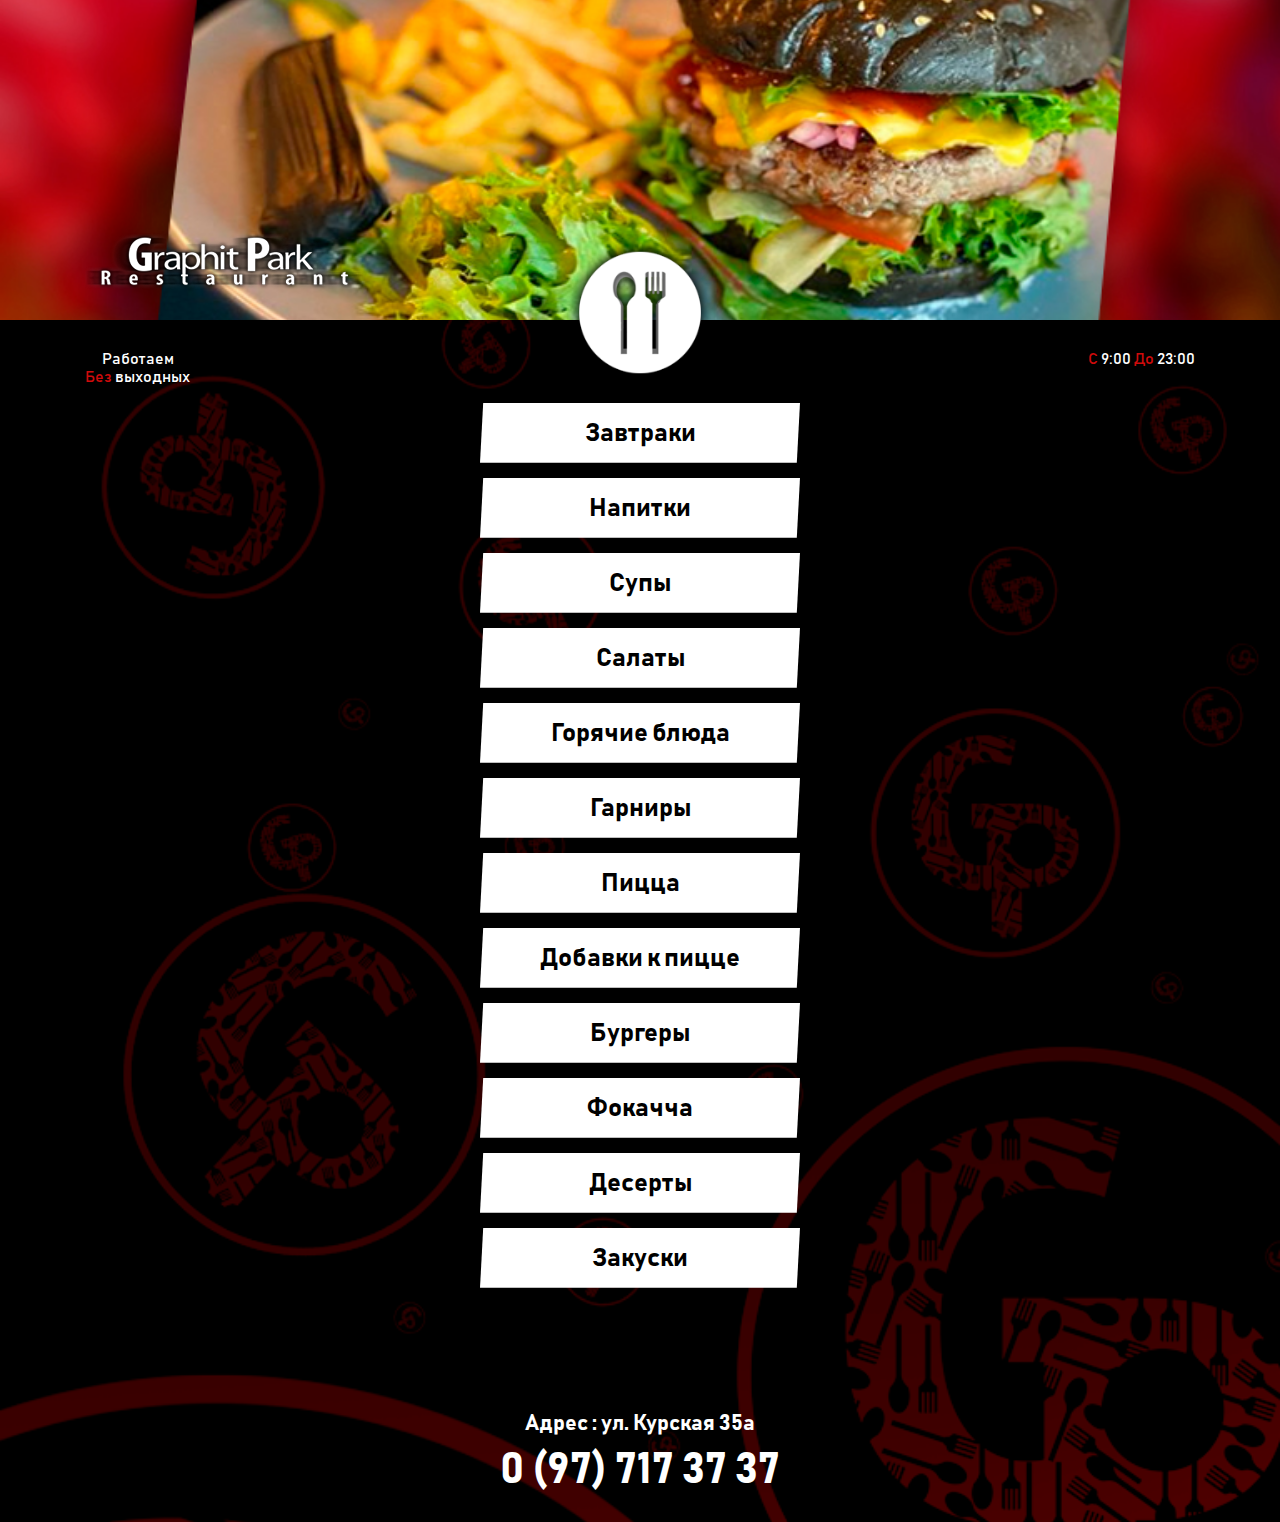
==== index.html @ 6f15fbe1 "edit path img" ====
<!DOCTYPE html>
<html lang="en">
  <head>
    <meta charset="UTF-8" />
    <meta name="viewport" content="width=device-width, initial-scale=1.0" />
    <link rel="stylesheet" href="./css/main.min.css">
    <title>Главная</title>
  </head>
  <body>
<div class="page">
	<!-- hero -->
	<div class="hero">
	<div class="container">
		<div class="hero-item"></div>
		<a href="/" class="logo"> <img src="./img/hero-logo.png" alt="img" /></a>
		<div class="hero-icon">
			<img src="./img/hero-icon.png" alt="img" />
		</div>
	</div>
</div>

	<div class="container">
		<main class="main-content">
			<div class="info">
				<p>
					Работаем <br />
					<span>Без</span> выходных
				</p>
				<p><span>С</span> 9:00 <span>До </span> 23:00</p>
			</div>
			<nav>
				<ul class="menu">
					<li class="menu__item">
						<a href="">Завтраки</a>
						<ul class="submenu">
							<li class="submenu__item">
								<p>Овсяная каша с ягодами</p>
								<p>300г.</p>
								<p>60 грн</p>
							</li>
							<li class="submenu__item">
								<p>Яичница с беконом</p>
								<p>140 г.</p>
								<p>40 грн</p>
							</li>
							<li class="submenu__item">
								<p>Тост <span>( с яйцом пашот, лососем и авокадо )</span></p>
								<p>250 г.</p>
								<p>100 грн</p>
							</li>
							<li class="submenu__item">
								<p>Скрамбл с сыром</p>
								<p>200г.</p>
								<p>70 грн</p>
							</li>
							<li class="submenu__item">
								<p>Американский омлет</p>
								<p>225 г.</p>
								<p>70 грн</p>
							</li>
							<li class="submenu__item">
								<p>Сырники с фруктово- ягодным конфитюром</p>
								<p>340 г.</p>
								<p>70 грн</p>
							</li>
						</ul>
					</li>
					<li class="menu__item"><a href="">Напитки</a></li>
					<li class="menu__item">
						<a href="">Супы</a>
						<ul class="submenu">
							<li class="submenu__item">
								<p>Бульон куриный с гренками</p>
								<p>270 г</p>
								<p>60 гр</p>
							</li>
							<li class="submenu__item">
								<p>Буйабес <span>( тигровые креветки, мидии, филе окуня, томаты) </span></p>
								<p>290 г.</p>
								<p>140 грн.</p>
							</li>
							<li class="submenu__item">
								<p>Крем - суп из брокколи <span> ( куриный бульон, брокколи, сливки) </span></p>
								<p>280 г.</p>
								<p>65 грн.</p>
							</li>
							<li class="submenu__item">
								<p>
									Крем - суп грибной
									<span> ( куриный бульон, брокколи, сливки) </span>
								</p>
								<p>280 г.</p>
								<p>65 грн.</p>
							</li>
							<li class="submenu__item">
								<p>Том Ям <span>( ароматный и острый тайский суп с морепродуктами ) </span></p>
								<p>280 г.</p>
								<p>150 грн.</p>
							</li>
						</ul>
					</li>
					<li class="menu__item">
						<a href="">Салаты</a>
						<ul class="submenu">
							<li class="submenu__item">
								<p>Тайский салат с телятиной</p>
								<p>310 г.</p>
								<p>200 грн.</p>
							</li>
							<li class="submenu__item">
								<p>Цезарь с курицей</p>
								<p>240 г.</p>
								<p>120 грн.</p>
							</li>
							<li class="submenu__item">
								<p>Цезарь с тигровыми криветкми</p>
								<p>260 г.</p>
								<p>150 грн.</p>
							</li>
							<li class="submenu__item">
								<p>Салат <span>(с тёплой уткой и карамелизированой грушей) </span></p>
								<p>280 г.</p>
								<p>190 грн.</p>
							</li>
							<li class="submenu__item">
								<p>Салат<span> (со свеклой и авокадо и сыром Фета ) </span></p>
								<p>265 г.</p>
								<p>90 грн.</p>
							</li>
							<li class="submenu__item">
								<p>Салат <span>(с морепродуктами в сливочном соусе ) </span></p>
								<p>300 г.</p>
								<p>240 грн.</p>
							</li>
							<li class="submenu__item">
								<p>Легкий овощной салат <span>(с моцарелой беби) </span></p>
								<p>260 г.</p>
								<p>90 грн</p>
							</li>
						</ul>
					</li>
					<li class="menu__item">
						<a href="">Горячие блюда</a>
						<ul class="submenu">
							<li class="submenu__item">
								<p>Филе миньон с ягодным соусом</p>
								<p>265г.</p>
								<p>200 грн.</p>
							</li>
							<li class="submenu__item">
								<p>
									Стейк свиной на кости с соусом сладкий чили
									<span>( чалогач подается с томатной сальсой и кукурузой гриль) </span>
								</p>
								<p>265 г.</p>
								<p>180 грн.</p>
							</li>
							<li class="submenu__item">
								<p>Свиной шашлык <span>( подаётся с питой, томатной сальсой и маринованным луком ) </span></p>
								<p>325 г.</p>
								<p>180 грн.</p>
							</li>
							<li class="submenu__item">
								<p>Куриное филе <span>(на углях под соусом Блю Чиз) </span></p>
								<p>250г.</p>
								<p>150 грн.</p>
							</li>
							<li class="submenu__item">
								<p>Окунь <span>( на овощной подушке, с соусом из брокколи) </span></p>
								<p>300 г.</p>
								<p>160 грн.</p>
							</li>
							<li class="submenu__item">
								<p>Лосось <span>( в сливочном соусе со спаржей ) </span></p>
								<p>280 г.</p>
								<p>220 грн.</p>
							</li>
							<li class="submenu__item">
								<p>Ножка утки с овощами и грибным соусом</p>
								<p>350 г.</p>
								<p>200 грн.</p>
							</li>
						</ul>
					</li>
					<li class="menu__item">
						<a href="">Гарниры</a>
						<ul class="submenu">
							<li class="submenu__item">
								<p>Картофель по селянски<span>( дольками )</span></p>
								<p>150 г.</p>
								<p>40 грн.</p>
							</li>
							<li class="submenu__item">
								<p>Картофель ФРИ</p>
								<p>150 г.</p>
								<p>35 грн</p>
							</li>
							<li class="submenu__item">
								<p>Картофель пюре</p>
								<p>250 г.</p>
								<p>40 грн.</p>
							</li>
							<li class="submenu__item">
								<p>Овощи на гриле<span>(кабачек, перец болгарский, шампиньоны, помидор, микс салата)</span></p>
								<p>240 г</p>
								<p>80 грн</p>
							</li>
							<li class="submenu__item">
								<p>Кус-кус с овощами</p>
								<p>250 г.</p>
								<p>60 грн.</p>
							</li>
						</ul>
					</li>
					<li class="menu__item">
						<a href="">Пицца</a>
						<ul class="submenu">
							<li class="submenu__item">
								<p>Маргарита</p>
								<p>420 г.</p>
								<p>80 грн.</p>
							</li>
							<li class="submenu__item">
								<p>Пицца с <span>(ветчиной и грибами) </span></p>
								<p>500 г.</p>
								<p>100 грн.</p>
							</li>
							<li class="submenu__item">
								<p>Пицца с <span>(курицей и грибами) </span></p>
								<p>510 г.</p>
								<p>100 грн.</p>
							</li>
							<li class="submenu__item">
								<p>Пицца с салями</p>
								<p>510 г.</p>
								<p>100 грн.</p>
							</li>
							<li class="submenu__item">
								<p>Пицца мясная <span>( говядина, курица)</span></p>
								<p>550 г.</p>
								<p>120 грн.</p>
							</li>
							<li class="submenu__item">
								<p>Пицца с морепродуктами</p>
								<p>580 г.</p>
								<p>160 грн.</p>
							</li>
							<li class="submenu__item">
								<p>Пицца 4 сыра</p>
								<p>520 г.</p>
								<p>140 грн.</p>
							</li>
						</ul>
					</li>
					<li class="menu__item"><a href="">Добавки к пицце</a></li>
					<li class="menu__item">
						<a href="">Бургеры</a>
						<ul class="submenu">
							<li class="submenu__item">
								<p>Чикен бургер с ананасом</p>
								<p>475 г.</p>
								<p>150 грн.</p>
							</li>
							<li class="submenu__item">
								<p>Биф бургер</p>
								<p>450 г.</p>
								<p>160 грн.</p>
							</li>
							<li class="submenu__item">
								<p>Дабл бургер <span>(с вишневым соусом)</span></p>
								<p>490 г.</p>
								<p>190 грн.</p>
							</li>
						</ul>
					</li>
					<li class="menu__item"><a href="">Фокачча</a></li>
					<li class="menu__item">
						<a href="">Десерты</a>
						<ul class="submenu">
							<li class="submenu__item">
								<p>Красный бархат</p>
								<p>160g</p>
								<p>60 грн</p>
							</li>
							<li class="submenu__item">
								<p>Три шоколада</p>
								<p>160g</p>
								<p>60 грн</p>
							</li>
							<li class="submenu__item">
								<p>Чизкейк</p>
								<p>160g</p>
								<p>60 грн</p>
							</li>
							<li class="submenu__item">
								<p>Брауни с мороженым</p>
								<p>270g</p>
								<p>70 грн</p>
							</li>
							<li class="submenu__item">
								<p>Кофейно-морковное пралине</p>
								<p>160g</p>
								<p>65 грн</p>
							</li>
							<li class="submenu__item">
								<p>Малиново-фисташково пралине</p>
								<p>160g</p>
								<p>70грн</p>
							</li>
						</ul>
					</li>
					<li class="menu__item"><a href="">Закуски</a></li>
				</ul>
			</nav>
			<div class="info-adress">
				<p>Адрес : ул. Курская 35а</p>
				<a href="tel: +380977173737">0 (97) 717 37 37</a>
			</div>
		</main>
	</div>
</div>
<!-- footer -->
<script src="./js/app.min.js"></script>
</body>
</html>
---- css/main.min.css ----
html{line-height:1.15;-webkit-text-size-adjust:100%}body{margin:0}h1{font-size:2em;margin:.67em 0}hr{-webkit-box-sizing:content-box;box-sizing:content-box;height:0;overflow:visible}pre{font-family:monospace,monospace;font-size:1em}a{background-color:transparent}abbr[title]{border-bottom:none;text-decoration:underline;-webkit-text-decoration:underline dotted;text-decoration:underline dotted}b,strong{font-weight:bolder}code,kbd,samp{font-family:monospace,monospace;font-size:1em}small{font-size:80%}sub,sup{font-size:75%;line-height:0;position:relative;vertical-align:baseline}sub{bottom:-.25em}sup{top:-.5em}img{border-style:none}button,input,optgroup,select,textarea{font-family:inherit;font-size:100%;line-height:1.15;margin:0}button,input{overflow:visible}button,select{text-transform:none}[type=button],[type=reset],[type=submit],button{-webkit-appearance:button}[type=button]::-moz-focus-inner,[type=reset]::-moz-focus-inner,[type=submit]::-moz-focus-inner,button::-moz-focus-inner{border-style:none;padding:0}[type=button]:-moz-focusring,[type=reset]:-moz-focusring,[type=submit]:-moz-focusring,button:-moz-focusring{outline:1px dotted ButtonText}fieldset{padding:.35em .75em .625em}legend{-webkit-box-sizing:border-box;box-sizing:border-box;color:inherit;display:table;max-width:100%;padding:0;white-space:normal}progress{vertical-align:baseline}textarea{overflow:auto}[type=checkbox],[type=radio]{-webkit-box-sizing:border-box;box-sizing:border-box;padding:0}[type=number]::-webkit-inner-spin-button,[type=number]::-webkit-outer-spin-button{height:auto}[type=search]{-webkit-appearance:textfield;outline-offset:-2px}[type=search]::-webkit-search-decoration{-webkit-appearance:none}::-webkit-file-upload-button{-webkit-appearance:button;font:inherit}details{display:block}summary{display:list-item}template{display:none}[hidden]{display:none}@font-face{font-family:Bahnschrift;src:url(../fonts/12002.ttf) format("opentype")}.owl-carousel,.owl-carousel .owl-item{-webkit-tap-highlight-color:transparent;position:relative}.owl-carousel{display:none;width:100%;z-index:1}.owl-carousel .owl-stage{position:relative;-ms-touch-action:pan-Y;touch-action:manipulation;-moz-backface-visibility:hidden}.owl-carousel .owl-stage:after{content:".";display:block;clear:both;visibility:hidden;line-height:0;height:0}.owl-carousel .owl-stage-outer{position:relative;overflow:hidden;-webkit-transform:translate3d(0,0,0)}.owl-carousel .owl-item,.owl-carousel .owl-wrapper{-webkit-backface-visibility:hidden;-moz-backface-visibility:hidden;-ms-backface-visibility:hidden;-webkit-transform:translate3d(0,0,0);-moz-transform:translate3d(0,0,0);-ms-transform:translate3d(0,0,0)}.owl-carousel .owl-item{min-height:1px;float:left;-webkit-backface-visibility:hidden;-webkit-touch-callout:none}.owl-carousel .owl-item img{display:block;width:100%}.owl-carousel .owl-dots.disabled,.owl-carousel .owl-nav.disabled{display:none}.no-js .owl-carousel,.owl-carousel.owl-loaded{display:block}.owl-carousel .owl-dot,.owl-carousel .owl-nav .owl-next,.owl-carousel .owl-nav .owl-prev{cursor:pointer;-webkit-user-select:none;-moz-user-select:none;-ms-user-select:none;user-select:none}.owl-carousel .owl-nav button.owl-next,.owl-carousel .owl-nav button.owl-prev,.owl-carousel button.owl-dot{background:0 0;color:inherit;border:none;padding:0!important;font:inherit}.owl-carousel.owl-loading{opacity:0;display:block}.owl-carousel.owl-hidden{opacity:0}.owl-carousel.owl-refresh .owl-item{visibility:hidden}.owl-carousel.owl-drag .owl-item{-ms-touch-action:pan-y;touch-action:pan-y;-webkit-user-select:none;-moz-user-select:none;-ms-user-select:none;user-select:none}.owl-carousel.owl-grab{cursor:move;cursor:-webkit-grab;cursor:grab}.owl-carousel.owl-rtl{direction:rtl}.owl-carousel.owl-rtl .owl-item{float:right}.owl-carousel .animated{-webkit-animation-duration:1s;animation-duration:1s;-webkit-animation-fill-mode:both;animation-fill-mode:both}.owl-carousel .owl-animated-in{z-index:0}.owl-carousel .owl-animated-out{z-index:1}.owl-carousel .fadeOut{-webkit-animation-name:fadeOut;animation-name:fadeOut}@-webkit-keyframes fadeOut{0%{opacity:1}100%{opacity:0}}@keyframes fadeOut{0%{opacity:1}100%{opacity:0}}.owl-height{-webkit-transition:height .5s ease-in-out;-o-transition:height .5s ease-in-out;transition:height .5s ease-in-out}.owl-carousel .owl-item .owl-lazy{opacity:0;-webkit-transition:opacity .4s ease;-o-transition:opacity .4s ease;transition:opacity .4s ease}.owl-carousel .owl-item .owl-lazy:not([src]),.owl-carousel .owl-item .owl-lazy[src^=""]{max-height:0}.owl-carousel .owl-item img.owl-lazy{-webkit-transform-style:preserve-3d;transform-style:preserve-3d}.owl-carousel .owl-video-wrapper{position:relative;height:100%;background:#000}.owl-carousel .owl-video-play-icon{position:absolute;height:80px;width:80px;left:50%;top:50%;margin-left:-40px;margin-top:-40px;background:url(owl.video.play.png) no-repeat;cursor:pointer;z-index:1;-webkit-backface-visibility:hidden;-webkit-transition:-webkit-transform .1s ease;transition:-webkit-transform .1s ease;-o-transition:transform .1s ease;transition:transform .1s ease;transition:transform .1s ease,-webkit-transform .1s ease}.owl-carousel .owl-video-play-icon:hover{-ms-transform:scale(1.3,1.3);-webkit-transform:scale(1.3,1.3);transform:scale(1.3,1.3)}.owl-carousel .owl-video-playing .owl-video-play-icon,.owl-carousel .owl-video-playing .owl-video-tn{display:none}.owl-carousel .owl-video-tn{opacity:0;height:100%;background-position:center center;background-repeat:no-repeat;background-size:contain;-webkit-transition:opacity .4s ease;-o-transition:opacity .4s ease;transition:opacity .4s ease}.owl-carousel .owl-video-frame{position:relative;z-index:1;height:100%;width:100%}.container{width:100%;padding-right:15px;padding-left:15px;margin-right:auto;margin-left:auto}@media (max-width:768px){.container{max-width:750px}}@media (min-width:992px){.container{max-width:970px}}@media (min-width:1200px){.container{max-width:1140px}}html{-webkit-box-sizing:border-box;box-sizing:border-box}*,::after,::before{-webkit-box-sizing:inherit;box-sizing:inherit}body{font-family:Bahnschrift,-apple-system,BlinkMacSystemFont,"Segoe UI",Roboto,Oxygen,Ubuntu,Cantarell,"Open Sans","Helvetica Neue",sans-serif}img{display:block;max-width:100%;height:auto;margin:0;padding:0}.clearfix::after{content:'';display:table;clear:both}.page{background-image:url(../img/background-page.png);background-repeat:no-repeat;background-position:center center;background-size:cover;height:100%}.main-content{padding:30px 0}.info{display:-webkit-box;display:-ms-flexbox;display:flex;-webkit-box-align:start;-ms-flex-align:start;align-items:flex-start;-webkit-box-pack:justify;-ms-flex-pack:justify;justify-content:space-between;-ms-flex-line-pack:justify;align-content:space-between;color:#fff;text-align:center}.info p{margin-top:0}.info span{color:#d00b0b}.info-adress{display:-webkit-box;display:-ms-flexbox;display:flex;-webkit-box-align:center;-ms-flex-align:center;align-items:center;-webkit-box-pack:start;-ms-flex-pack:start;justify-content:flex-start;-ms-flex-line-pack:start;align-content:flex-start;-webkit-box-orient:vertical;-webkit-box-direction:normal;-ms-flex-direction:column;flex-direction:column;width:100%}.info-adress p{text-align:center;font-size:22px;line-height:28px;color:#fff;font-weight:700;margin-bottom:10px}.info-adress a{color:#fff;font-size:44px;font-weight:700;line-height:44px;display:-webkit-box;display:-ms-flexbox;display:flex;text-decoration:none}.menu{list-style:none;padding:0;margin:0;width:100%;display:-webkit-box;display:-ms-flexbox;display:flex;-webkit-box-align:center;-ms-flex-align:center;align-items:center;-webkit-box-pack:center;-ms-flex-pack:center;justify-content:center;-ms-flex-line-pack:center;align-content:center;-webkit-box-orient:vertical;-webkit-box-direction:normal;-ms-flex-direction:column;flex-direction:column;margin-bottom:100px}.menu__item{width:100%;border-radius:4px;margin-bottom:15px}.menu__item:last-child{margin-bottom:0}.menu__item a{-webkit-clip-path:polygon(1% 0,100% 0,99% 100%,0 100%);clip-path:polygon(1% 0,100% 0,99% 100%,0 100%);max-width:320px;margin-right:auto;margin-left:auto;display:-webkit-box;display:-ms-flexbox;display:flex;background-color:#fff;-webkit-box-align:center;-ms-flex-align:center;align-items:center;-webkit-box-pack:center;-ms-flex-pack:center;justify-content:center;-ms-flex-line-pack:center;align-content:center;text-decoration:none;text-align:center;font-size:26px;line-height:26px;padding:17px 10px;width:100%;font-weight:700;color:#000}.menu__item a::first-letter{font-size:32px;font-weight:700}.submenu{display:none;list-style:none;padding:0;margin:0}.submenu__item{display:-webkit-box;display:-ms-flexbox;display:flex;-webkit-box-align:center;-ms-flex-align:center;align-items:center;-webkit-box-pack:justify;-ms-flex-pack:justify;justify-content:space-between;-ms-flex-line-pack:justify;align-content:space-between}.submenu__item p{color:#fff;text-align:center;width:33.3%;font-size:22px;line-height:28px}.submenu__item p span{display:block;font-size:18px}.submenu__item p:first-child{text-align:left}.hero{background-image:url(../img/hero.jpg);background-repeat:no-repeat;background-position:center center;background-size:cover;height:320px}.hero .container{display:-webkit-box;display:-ms-flexbox;display:flex;-webkit-box-align:end;-ms-flex-align:end;align-items:flex-end;-webkit-box-pack:start;-ms-flex-pack:start;justify-content:flex-start;-ms-flex-line-pack:start;align-content:flex-start;height:100%;position:relative}.hero .logo{width:281px;height:57px;margin-bottom:30px}.hero-icon{width:145px;height:145px;position:absolute;left:50%;-webkit-transform:translateX(-50%);-ms-transform:translateX(-50%);transform:translateX(-50%);bottom:-65px;display:-webkit-box;display:-ms-flexbox;display:flex;-webkit-box-align:center;-ms-flex-align:center;align-items:center;-webkit-box-pack:center;-ms-flex-pack:center;justify-content:center;-ms-flex-line-pack:center;align-content:center}.hero-icon svg{width:65px;height:150px}
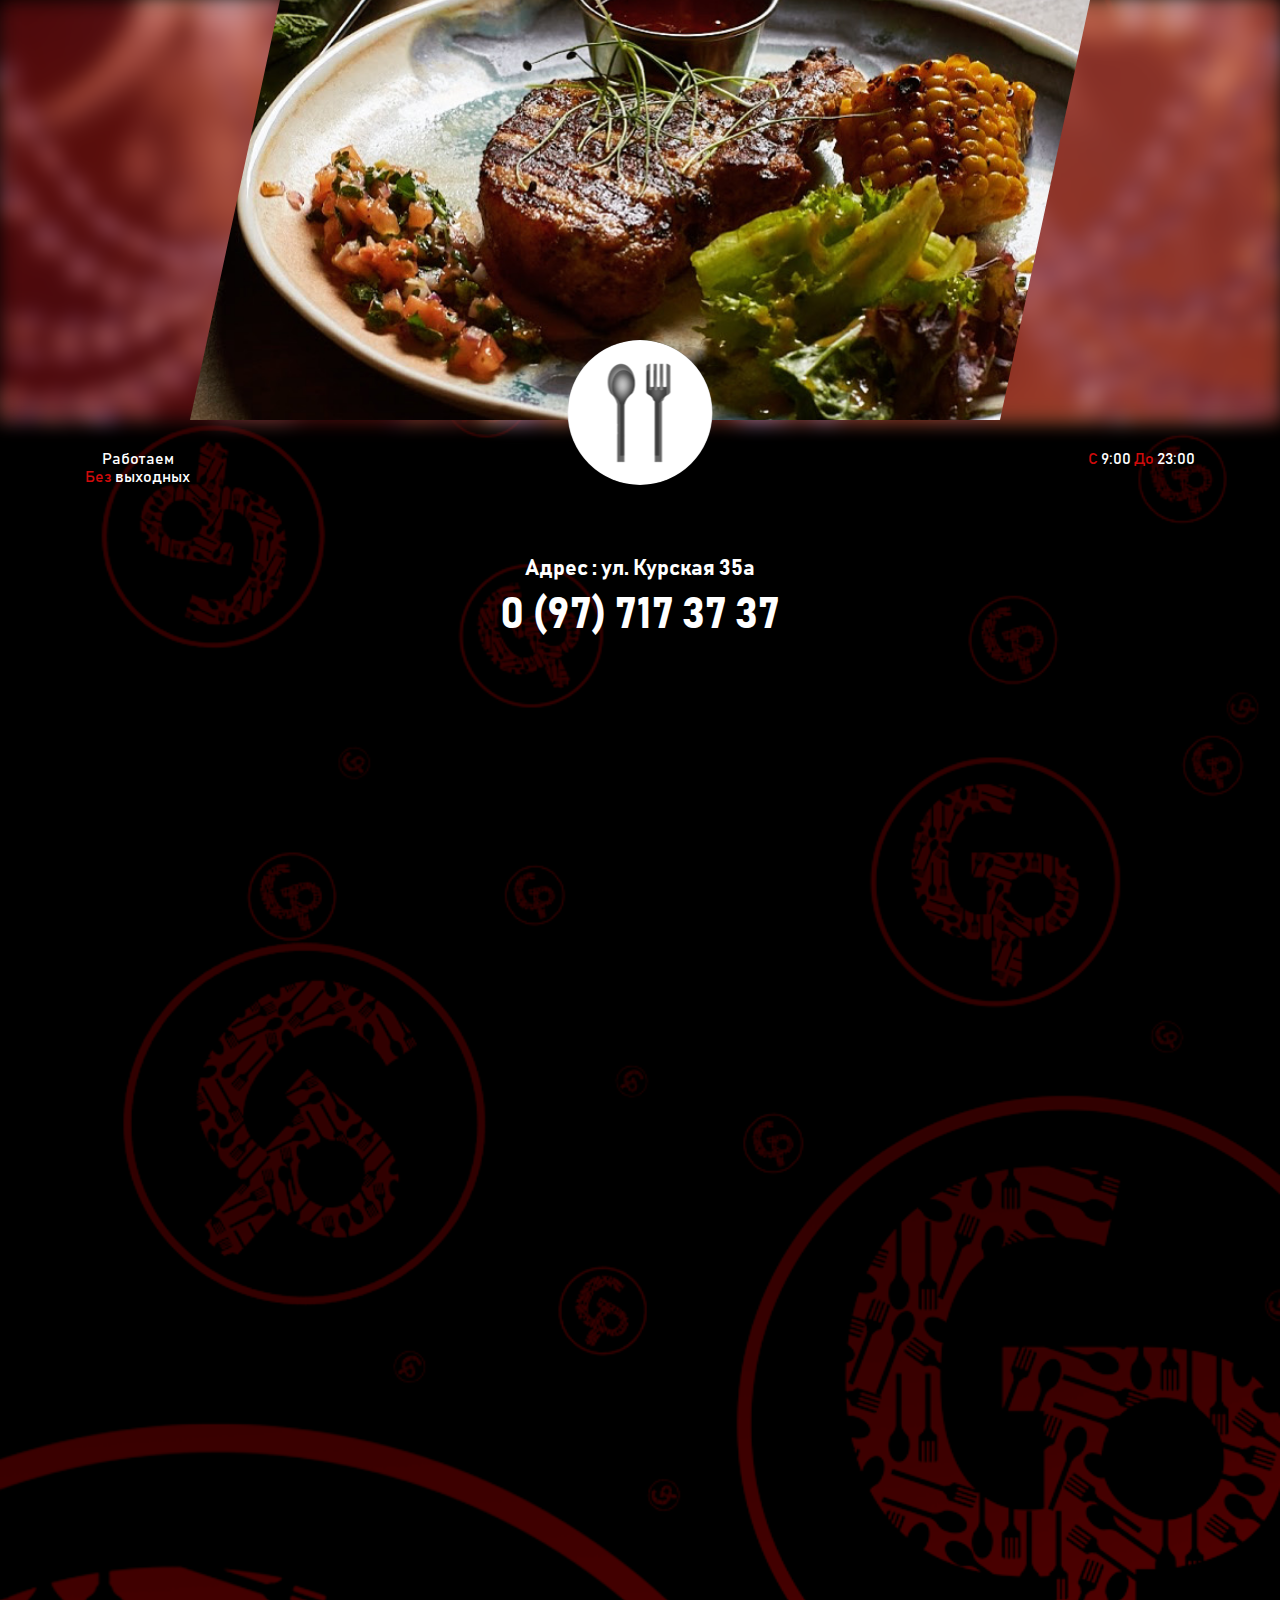
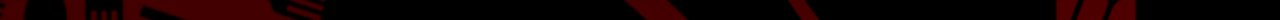
==== commit e5ca4fe4: "added carousel" ====
--- a/index.html
+++ b/index.html
@@ -10,12 +10,24 @@
 <div class="page">
 	<!-- hero -->
 	<div class="hero">
+	<div class="hero-bg"></div>
+	<div class="hero-bg-mask"></div>
+	<div class="owl-carousel">
+		<div class="hero-item">
+			<img src="./img/hero-item-1.jpg" alt="img" />
+		</div>
+		<div class="hero-item">
+			<img src="./img/hero-item-2.jpg" alt="img" />
+		</div>
+		<div class="hero-item">
+			<img src="./img/hero-item-3.jpg" alt="img" />
+		</div>
+	</div>
 	<div class="container">
-		<div class="hero-item"></div>
-		<a href="/" class="logo"> <img src="./img/hero-logo.png" alt="img" /></a>
-		<div class="hero-icon">
-			<img src="./img/hero-icon.png" alt="img" />
-		</div>
+		<a href="/" class="logo">
+			<img src="./img/hero-logo.png" alt="img" />
+		</a>
+		<button class="hero__btn-menu"></button>
 	</div>
 </div>
 
--- a/css/main.min.css
+++ b/css/main.min.css
@@ -1 +1 @@
-html{line-height:1.15;-webkit-text-size-adjust:100%}body{margin:0}h1{font-size:2em;margin:.67em 0}hr{-webkit-box-sizing:content-box;box-sizing:content-box;height:0;overflow:visible}pre{font-family:monospace,monospace;font-size:1em}a{background-color:transparent}abbr[title]{border-bottom:none;text-decoration:underline;-webkit-text-decoration:underline dotted;text-decoration:underline dotted}b,strong{font-weight:bolder}code,kbd,samp{font-family:monospace,monospace;font-size:1em}small{font-size:80%}sub,sup{font-size:75%;line-height:0;position:relative;vertical-align:baseline}sub{bottom:-.25em}sup{top:-.5em}img{border-style:none}button,input,optgroup,select,textarea{font-family:inherit;font-size:100%;line-height:1.15;margin:0}button,input{overflow:visible}button,select{text-transform:none}[type=button],[type=reset],[type=submit],button{-webkit-appearance:button}[type=button]::-moz-focus-inner,[type=reset]::-moz-focus-inner,[type=submit]::-moz-focus-inner,button::-moz-focus-inner{border-style:none;padding:0}[type=button]:-moz-focusring,[type=reset]:-moz-focusring,[type=submit]:-moz-focusring,button:-moz-focusring{outline:1px dotted ButtonText}fieldset{padding:.35em .75em .625em}legend{-webkit-box-sizing:border-box;box-sizing:border-box;color:inherit;display:table;max-width:100%;padding:0;white-space:normal}progress{vertical-align:baseline}textarea{overflow:auto}[type=checkbox],[type=radio]{-webkit-box-sizing:border-box;box-sizing:border-box;padding:0}[type=number]::-webkit-inner-spin-button,[type=number]::-webkit-outer-spin-button{height:auto}[type=search]{-webkit-appearance:textfield;outline-offset:-2px}[type=search]::-webkit-search-decoration{-webkit-appearance:none}::-webkit-file-upload-button{-webkit-appearance:button;font:inherit}details{display:block}summary{display:list-item}template{display:none}[hidden]{display:none}@font-face{font-family:Bahnschrift;src:url(../fonts/12002.ttf) format("opentype")}.owl-carousel,.owl-carousel .owl-item{-webkit-tap-highlight-color:transparent;position:relative}.owl-carousel{display:none;width:100%;z-index:1}.owl-carousel .owl-stage{position:relative;-ms-touch-action:pan-Y;touch-action:manipulation;-moz-backface-visibility:hidden}.owl-carousel .owl-stage:after{content:".";display:block;clear:both;visibility:hidden;line-height:0;height:0}.owl-carousel .owl-stage-outer{position:relative;overflow:hidden;-webkit-transform:translate3d(0,0,0)}.owl-carousel .owl-item,.owl-carousel .owl-wrapper{-webkit-backface-visibility:hidden;-moz-backface-visibility:hidden;-ms-backface-visibility:hidden;-webkit-transform:translate3d(0,0,0);-moz-transform:translate3d(0,0,0);-ms-transform:translate3d(0,0,0)}.owl-carousel .owl-item{min-height:1px;float:left;-webkit-backface-visibility:hidden;-webkit-touch-callout:none}.owl-carousel .owl-item img{display:block;width:100%}.owl-carousel .owl-dots.disabled,.owl-carousel .owl-nav.disabled{display:none}.no-js .owl-carousel,.owl-carousel.owl-loaded{display:block}.owl-carousel .owl-dot,.owl-carousel .owl-nav .owl-next,.owl-carousel .owl-nav .owl-prev{cursor:pointer;-webkit-user-select:none;-moz-user-select:none;-ms-user-select:none;user-select:none}.owl-carousel .owl-nav button.owl-next,.owl-carousel .owl-nav button.owl-prev,.owl-carousel button.owl-dot{background:0 0;color:inherit;border:none;padding:0!important;font:inherit}.owl-carousel.owl-loading{opacity:0;display:block}.owl-carousel.owl-hidden{opacity:0}.owl-carousel.owl-refresh .owl-item{visibility:hidden}.owl-carousel.owl-drag .owl-item{-ms-touch-action:pan-y;touch-action:pan-y;-webkit-user-select:none;-moz-user-select:none;-ms-user-select:none;user-select:none}.owl-carousel.owl-grab{cursor:move;cursor:-webkit-grab;cursor:grab}.owl-carousel.owl-rtl{direction:rtl}.owl-carousel.owl-rtl .owl-item{float:right}.owl-carousel .animated{-webkit-animation-duration:1s;animation-duration:1s;-webkit-animation-fill-mode:both;animation-fill-mode:both}.owl-carousel .owl-animated-in{z-index:0}.owl-carousel .owl-animated-out{z-index:1}.owl-carousel .fadeOut{-webkit-animation-name:fadeOut;animation-name:fadeOut}@-webkit-keyframes fadeOut{0%{opacity:1}100%{opacity:0}}@keyframes fadeOut{0%{opacity:1}100%{opacity:0}}.owl-height{-webkit-transition:height .5s ease-in-out;-o-transition:height .5s ease-in-out;transition:height .5s ease-in-out}.owl-carousel .owl-item .owl-lazy{opacity:0;-webkit-transition:opacity .4s ease;-o-transition:opacity .4s ease;transition:opacity .4s ease}.owl-carousel .owl-item .owl-lazy:not([src]),.owl-carousel .owl-item .owl-lazy[src^=""]{max-height:0}.owl-carousel .owl-item img.owl-lazy{-webkit-transform-style:preserve-3d;transform-style:preserve-3d}.owl-carousel .owl-video-wrapper{position:relative;height:100%;background:#000}.owl-carousel .owl-video-play-icon{position:absolute;height:80px;width:80px;left:50%;top:50%;margin-left:-40px;margin-top:-40px;background:url(owl.video.play.png) no-repeat;cursor:pointer;z-index:1;-webkit-backface-visibility:hidden;-webkit-transition:-webkit-transform .1s ease;transition:-webkit-transform .1s ease;-o-transition:transform .1s ease;transition:transform .1s ease;transition:transform .1s ease,-webkit-transform .1s ease}.owl-carousel .owl-video-play-icon:hover{-ms-transform:scale(1.3,1.3);-webkit-transform:scale(1.3,1.3);transform:scale(1.3,1.3)}.owl-carousel .owl-video-playing .owl-video-play-icon,.owl-carousel .owl-video-playing .owl-video-tn{display:none}.owl-carousel .owl-video-tn{opacity:0;height:100%;background-position:center center;background-repeat:no-repeat;background-size:contain;-webkit-transition:opacity .4s ease;-o-transition:opacity .4s ease;transition:opacity .4s ease}.owl-carousel .owl-video-frame{position:relative;z-index:1;height:100%;width:100%}.container{width:100%;padding-right:15px;padding-left:15px;margin-right:auto;margin-left:auto}@media (max-width:768px){.container{max-width:750px}}@media (min-width:992px){.container{max-width:970px}}@media (min-width:1200px){.container{max-width:1140px}}html{-webkit-box-sizing:border-box;box-sizing:border-box}*,::after,::before{-webkit-box-sizing:inherit;box-sizing:inherit}body{font-family:Bahnschrift,-apple-system,BlinkMacSystemFont,"Segoe UI",Roboto,Oxygen,Ubuntu,Cantarell,"Open Sans","Helvetica Neue",sans-serif}img{display:block;max-width:100%;height:auto;margin:0;padding:0}.clearfix::after{content:'';display:table;clear:both}.page{background-image:url(../img/background-page.png);background-repeat:no-repeat;background-position:center center;background-size:cover;height:100%}.main-content{padding:30px 0}.info{display:-webkit-box;display:-ms-flexbox;display:flex;-webkit-box-align:start;-ms-flex-align:start;align-items:flex-start;-webkit-box-pack:justify;-ms-flex-pack:justify;justify-content:space-between;-ms-flex-line-pack:justify;align-content:space-between;color:#fff;text-align:center}.info p{margin-top:0}.info span{color:#d00b0b}.info-adress{display:-webkit-box;display:-ms-flexbox;display:flex;-webkit-box-align:center;-ms-flex-align:center;align-items:center;-webkit-box-pack:start;-ms-flex-pack:start;justify-content:flex-start;-ms-flex-line-pack:start;align-content:flex-start;-webkit-box-orient:vertical;-webkit-box-direction:normal;-ms-flex-direction:column;flex-direction:column;width:100%}.info-adress p{text-align:center;font-size:22px;line-height:28px;color:#fff;font-weight:700;margin-bottom:10px}.info-adress a{color:#fff;font-size:44px;font-weight:700;line-height:44px;display:-webkit-box;display:-ms-flexbox;display:flex;text-decoration:none}.menu{list-style:none;padding:0;margin:0;width:100%;display:-webkit-box;display:-ms-flexbox;display:flex;-webkit-box-align:center;-ms-flex-align:center;align-items:center;-webkit-box-pack:center;-ms-flex-pack:center;justify-content:center;-ms-flex-line-pack:center;align-content:center;-webkit-box-orient:vertical;-webkit-box-direction:normal;-ms-flex-direction:column;flex-direction:column;margin-bottom:100px}.menu__item{width:100%;border-radius:4px;margin-bottom:15px}.menu__item:last-child{margin-bottom:0}.menu__item a{-webkit-clip-path:polygon(1% 0,100% 0,99% 100%,0 100%);clip-path:polygon(1% 0,100% 0,99% 100%,0 100%);max-width:320px;margin-right:auto;margin-left:auto;display:-webkit-box;display:-ms-flexbox;display:flex;background-color:#fff;-webkit-box-align:center;-ms-flex-align:center;align-items:center;-webkit-box-pack:center;-ms-flex-pack:center;justify-content:center;-ms-flex-line-pack:center;align-content:center;text-decoration:none;text-align:center;font-size:26px;line-height:26px;padding:17px 10px;width:100%;font-weight:700;color:#000}.menu__item a::first-letter{font-size:32px;font-weight:700}.submenu{display:none;list-style:none;padding:0;margin:0}.submenu__item{display:-webkit-box;display:-ms-flexbox;display:flex;-webkit-box-align:center;-ms-flex-align:center;align-items:center;-webkit-box-pack:justify;-ms-flex-pack:justify;justify-content:space-between;-ms-flex-line-pack:justify;align-content:space-between}.submenu__item p{color:#fff;text-align:center;width:33.3%;font-size:22px;line-height:28px}.submenu__item p span{display:block;font-size:18px}.submenu__item p:first-child{text-align:left}.hero{background-image:url(../img/hero.jpg);background-repeat:no-repeat;background-position:center center;background-size:cover;height:320px}.hero .container{display:-webkit-box;display:-ms-flexbox;display:flex;-webkit-box-align:end;-ms-flex-align:end;align-items:flex-end;-webkit-box-pack:start;-ms-flex-pack:start;justify-content:flex-start;-ms-flex-line-pack:start;align-content:flex-start;height:100%;position:relative}.hero .logo{width:281px;height:57px;margin-bottom:30px}.hero-icon{width:145px;height:145px;position:absolute;left:50%;-webkit-transform:translateX(-50%);-ms-transform:translateX(-50%);transform:translateX(-50%);bottom:-65px;display:-webkit-box;display:-ms-flexbox;display:flex;-webkit-box-align:center;-ms-flex-align:center;align-items:center;-webkit-box-pack:center;-ms-flex-pack:center;justify-content:center;-ms-flex-line-pack:center;align-content:center}.hero-icon svg{width:65px;height:150px}+html{line-height:1.15;-webkit-text-size-adjust:100%}body{margin:0}h1{font-size:2em;margin:.67em 0}hr{-webkit-box-sizing:content-box;box-sizing:content-box;height:0;overflow:visible}pre{font-family:monospace,monospace;font-size:1em}a{background-color:transparent}abbr[title]{border-bottom:none;text-decoration:underline;-webkit-text-decoration:underline dotted;text-decoration:underline dotted}b,strong{font-weight:bolder}code,kbd,samp{font-family:monospace,monospace;font-size:1em}small{font-size:80%}sub,sup{font-size:75%;line-height:0;position:relative;vertical-align:baseline}sub{bottom:-.25em}sup{top:-.5em}img{border-style:none}button,input,optgroup,select,textarea{font-family:inherit;font-size:100%;line-height:1.15;margin:0}button,input{overflow:visible}button,select{text-transform:none}[type=button],[type=reset],[type=submit],button{-webkit-appearance:button}[type=button]::-moz-focus-inner,[type=reset]::-moz-focus-inner,[type=submit]::-moz-focus-inner,button::-moz-focus-inner{border-style:none;padding:0}[type=button]:-moz-focusring,[type=reset]:-moz-focusring,[type=submit]:-moz-focusring,button:-moz-focusring{outline:1px dotted ButtonText}fieldset{padding:.35em .75em .625em}legend{-webkit-box-sizing:border-box;box-sizing:border-box;color:inherit;display:table;max-width:100%;padding:0;white-space:normal}progress{vertical-align:baseline}textarea{overflow:auto}[type=checkbox],[type=radio]{-webkit-box-sizing:border-box;box-sizing:border-box;padding:0}[type=number]::-webkit-inner-spin-button,[type=number]::-webkit-outer-spin-button{height:auto}[type=search]{-webkit-appearance:textfield;outline-offset:-2px}[type=search]::-webkit-search-decoration{-webkit-appearance:none}::-webkit-file-upload-button{-webkit-appearance:button;font:inherit}details{display:block}summary{display:list-item}template{display:none}[hidden]{display:none}@font-face{font-family:Bahnschrift;src:url(../fonts/12002.ttf) format("opentype")}@font-face{font-family:MyriadPro-Regular;src:url(../fonts/myriadpro-regular.eot);src:url(../fonts/myriadpro-regular.eot?#iefix) format("embedded-opentype"),url(../fonts/myriadpro-regular.woff2) format("woff2"),url(../fonts/myriadpro-regular.woff) format("woff"),url(../fonts/myriadpro-regular.ttf) format("truetype"),url(../fonts/myriadpro-regular.svg#myriadpro-regular) format("svg");font-weight:400}@font-face{font-family:MyriadPro-Bold;src:url(../fonts/myriadpro-bold.eot);src:url(../fonts/myriadpro-bold.eot?#iefix) format("embedded-opentype"),url(../fonts/myriadpro-bold.woff2) format("woff2"),url(../fonts/myriadpro-bold.woff) format("woff"),url(../fonts/myriadpro-bold.ttf) format("truetype"),url(../fonts/myriadpro-bold.svg#myriadpro-bold) format("svg")}.owl-carousel,.owl-carousel .owl-item{-webkit-tap-highlight-color:transparent;position:relative}.owl-carousel{display:none;width:100%;z-index:1}.owl-carousel .owl-stage{position:relative;-ms-touch-action:pan-Y;touch-action:manipulation;-moz-backface-visibility:hidden}.owl-carousel .owl-stage:after{content:".";display:block;clear:both;visibility:hidden;line-height:0;height:0}.owl-carousel .owl-stage-outer{position:relative;overflow:hidden;-webkit-transform:translate3d(0,0,0)}.owl-carousel .owl-item,.owl-carousel .owl-wrapper{-webkit-backface-visibility:hidden;-moz-backface-visibility:hidden;-ms-backface-visibility:hidden;-webkit-transform:translate3d(0,0,0);-moz-transform:translate3d(0,0,0);-ms-transform:translate3d(0,0,0)}.owl-carousel .owl-item{min-height:1px;float:left;-webkit-backface-visibility:hidden;-webkit-touch-callout:none}.owl-carousel .owl-item img{display:block;width:100%}.owl-carousel .owl-dots.disabled,.owl-carousel .owl-nav.disabled{display:none}.no-js .owl-carousel,.owl-carousel.owl-loaded{display:block}.owl-carousel .owl-dot,.owl-carousel .owl-nav .owl-next,.owl-carousel .owl-nav .owl-prev{cursor:pointer;-webkit-user-select:none;-moz-user-select:none;-ms-user-select:none;user-select:none}.owl-carousel .owl-nav button.owl-next,.owl-carousel .owl-nav button.owl-prev,.owl-carousel button.owl-dot{background:0 0;color:inherit;border:none;padding:0!important;font:inherit}.owl-carousel.owl-loading{opacity:0;display:block}.owl-carousel.owl-hidden{opacity:0}.owl-carousel.owl-refresh .owl-item{visibility:hidden}.owl-carousel.owl-drag .owl-item{-ms-touch-action:pan-y;touch-action:pan-y;-webkit-user-select:none;-moz-user-select:none;-ms-user-select:none;user-select:none}.owl-carousel.owl-grab{cursor:move;cursor:-webkit-grab;cursor:grab}.owl-carousel.owl-rtl{direction:rtl}.owl-carousel.owl-rtl .owl-item{float:right}.owl-carousel .animated{-webkit-animation-duration:1s;animation-duration:1s;-webkit-animation-fill-mode:both;animation-fill-mode:both}.owl-carousel .owl-animated-in{z-index:0}.owl-carousel .owl-animated-out{z-index:1}.owl-carousel .fadeOut{-webkit-animation-name:fadeOut;animation-name:fadeOut}@-webkit-keyframes fadeOut{0%{opacity:1}100%{opacity:0}}@keyframes fadeOut{0%{opacity:1}100%{opacity:0}}.owl-height{-webkit-transition:height .5s ease-in-out;-o-transition:height .5s ease-in-out;transition:height .5s ease-in-out}.owl-carousel .owl-item .owl-lazy{opacity:0;-webkit-transition:opacity .4s ease;-o-transition:opacity .4s ease;transition:opacity .4s ease}.owl-carousel .owl-item .owl-lazy:not([src]),.owl-carousel .owl-item .owl-lazy[src^=""]{max-height:0}.owl-carousel .owl-item img.owl-lazy{-webkit-transform-style:preserve-3d;transform-style:preserve-3d}.owl-carousel .owl-video-wrapper{position:relative;height:100%;background:#000}.owl-carousel .owl-video-play-icon{position:absolute;height:80px;width:80px;left:50%;top:50%;margin-left:-40px;margin-top:-40px;background:url(owl.video.play.png) no-repeat;cursor:pointer;z-index:1;-webkit-backface-visibility:hidden;-webkit-transition:-webkit-transform .1s ease;transition:-webkit-transform .1s ease;-o-transition:transform .1s ease;transition:transform .1s ease;transition:transform .1s ease,-webkit-transform .1s ease}.owl-carousel .owl-video-play-icon:hover{-ms-transform:scale(1.3,1.3);-webkit-transform:scale(1.3,1.3);transform:scale(1.3,1.3)}.owl-carousel .owl-video-playing .owl-video-play-icon,.owl-carousel .owl-video-playing .owl-video-tn{display:none}.owl-carousel .owl-video-tn{opacity:0;height:100%;background-position:center center;background-repeat:no-repeat;background-size:contain;-webkit-transition:opacity .4s ease;-o-transition:opacity .4s ease;transition:opacity .4s ease}.owl-carousel .owl-video-frame{position:relative;z-index:1;height:100%;width:100%}.container{width:100%;padding-right:15px;padding-left:15px;margin-right:auto;margin-left:auto}@media (max-width:768px){.container{max-width:750px}}@media (min-width:992px){.container{max-width:970px}}@media (min-width:1200px){.container{max-width:1140px}}html{-webkit-box-sizing:border-box;box-sizing:border-box}*,::after,::before{-webkit-box-sizing:inherit;box-sizing:inherit}body{font-family:Bahnschrift,-apple-system,BlinkMacSystemFont,"Segoe UI",Roboto,Oxygen,Ubuntu,Cantarell,"Open Sans","Helvetica Neue",sans-serif}img{display:block;max-width:100%;height:auto;margin:0;padding:0}.clearfix::after{content:'';display:table;clear:both}.page{background-image:url(../img/background-page.png);background-repeat:no-repeat;background-position:center center;background-size:cover;height:100%}.main-content{padding:30px 0;min-height:1200px}.info{display:-webkit-box;display:-ms-flexbox;display:flex;-webkit-box-align:start;-ms-flex-align:start;align-items:flex-start;-webkit-box-pack:justify;-ms-flex-pack:justify;justify-content:space-between;-ms-flex-line-pack:justify;align-content:space-between;color:#fff;text-align:center;margin-bottom:30px}.info p{margin-top:0}.info span{color:#d00b0b}.info-adress{display:-webkit-box;display:-ms-flexbox;display:flex;-webkit-box-align:center;-ms-flex-align:center;align-items:center;-webkit-box-pack:start;-ms-flex-pack:start;justify-content:flex-start;-ms-flex-line-pack:start;align-content:flex-start;-webkit-box-orient:vertical;-webkit-box-direction:normal;-ms-flex-direction:column;flex-direction:column;width:100%}.info-adress p{text-align:center;font-size:22px;line-height:28px;color:#fff;font-weight:700;margin-bottom:10px}.info-adress a{color:#fff;font-size:44px;font-weight:700;line-height:44px;display:-webkit-box;display:-ms-flexbox;display:flex;text-decoration:none}.menu{list-style:none;padding:0;margin:0;width:100%;display:none;margin-bottom:100px}.menu__item{width:100%;border-radius:4px;margin-bottom:15px}.menu__item:last-child{margin-bottom:0}.menu__item a{-webkit-clip-path:polygon(1% 0,100% 0,99% 100%,0 100%);clip-path:polygon(1% 0,100% 0,99% 100%,0 100%);max-width:320px;margin-right:auto;margin-left:auto;display:-webkit-box;display:-ms-flexbox;display:flex;background-color:#fff;-webkit-box-align:center;-ms-flex-align:center;align-items:center;-webkit-box-pack:center;-ms-flex-pack:center;justify-content:center;-ms-flex-line-pack:center;align-content:center;letter-spacing:-2.5px;text-decoration:none;text-align:center;font-size:26px;line-height:26px;padding:17px 10px;width:100%;font-weight:700;color:#000;-webkit-transition:.3s all;-o-transition:.3s all;transition:.3s all}.menu__item a::first-letter{font-size:32px;font-weight:700}.menu__item a:focus,.menu__item a:hover{-webkit-filter:brightness(.7);filter:brightness(.7)}.submenu{display:none;list-style:none;padding:0;margin:0}.submenu__item{display:-webkit-box;display:-ms-flexbox;display:flex;-webkit-box-align:center;-ms-flex-align:center;align-items:center;-webkit-box-pack:justify;-ms-flex-pack:justify;justify-content:space-between;-ms-flex-line-pack:justify;align-content:space-between}.submenu__item p{color:#fff;text-align:center;width:33.3%;font-size:22px;line-height:28px}.submenu__item p span{display:block;font-size:18px}.submenu__item p:first-child{text-align:left}.hero{height:420px;position:relative;z-index:1}.hero-bg{background-repeat:no-repeat;background-position:center center;background-size:cover;padding-bottom:20px;width:100%;height:100%;background-color:rgba(142,14,20,.5);position:absolute;z-index:1;-webkit-filter:blur(10px);filter:blur(10px)}.hero-bg-mask{position:absolute;width:100%;height:100%;z-index:-1;-webkit-filter:blur(10px);filter:blur(10px);background-image:url(../img/hero-bg.jpg);background-repeat:no-repeat;background-position:center center;background-size:cover}.hero .container{display:-webkit-box;display:-ms-flexbox;display:flex;-webkit-box-align:end;-ms-flex-align:end;align-items:flex-end;-webkit-box-pack:start;-ms-flex-pack:start;justify-content:flex-start;-ms-flex-line-pack:start;align-content:flex-start;height:100%;position:relative;z-index:5}.hero .owl-carousel{position:absolute}.hero .logo{width:281px;height:57px;margin-bottom:30px;font-weight:700;font-family:MyriadPro-Regular;color:#fff;text-decoration:none;display:-webkit-box;display:-ms-flexbox;display:flex;-webkit-box-align:center;-ms-flex-align:center;align-items:center;-webkit-box-pack:center;-ms-flex-pack:center;justify-content:center;-ms-flex-line-pack:center;align-content:center;position:absolute;opacity:0;font-size:40px;visibility:hidden;-webkit-transform:translateY(-100%);-ms-transform:translateY(-100%);transform:translateY(-100%);-webkit-transition:.6s all;-o-transition:.6s all;transition:.6s all}.hero .logo span{font-family:MyriadPro-Bold;font-size:62px}.hero__btn-menu{width:145px;height:145px;position:absolute;left:50%;-webkit-transform:translateX(-50%);-ms-transform:translateX(-50%);transform:translateX(-50%);bottom:-65px;border-radius:50%;border:none;outline:0;cursor:pointer;display:-webkit-box;display:-ms-flexbox;display:flex;-webkit-box-align:center;-ms-flex-align:center;align-items:center;-webkit-box-pack:center;-ms-flex-pack:center;justify-content:center;-ms-flex-line-pack:center;align-content:center;background-image:url(../img/hero-icon.png);display:flex;align-items:center;justify-content:center;align-content:center;background-repeat:no-repeat;background-position:center center;-webkit-transition:.6s all;-o-transition:.6s all;transition:.6s all}.hero__btn-menu::after{content:'';position:absolute;width:160px;height:160px;border-radius:50%;border:3px solid #fff;opacity:0;-webkit-transition:.3s all;-o-transition:.3s all;transition:.3s all}.hero__btn-menu:focus,.hero__btn-menu:hover{-webkit-filter:brightness(.7);filter:brightness(.7)}.hero__btn-menu:focus::after,.hero__btn-menu:hover::after{opacity:1}.hero-item{max-width:900px;width:100%;height:420px;-webkit-clip-path:polygon(10% 0,100% 0,90% 100%,0 100%);clip-path:polygon(10% 0,100% 0,90% 100%,0 100%);margin-right:auto;margin-left:auto}.hero-item img{-o-object-fit:cover;object-fit:cover;height:420px;position:relative;z-index:3}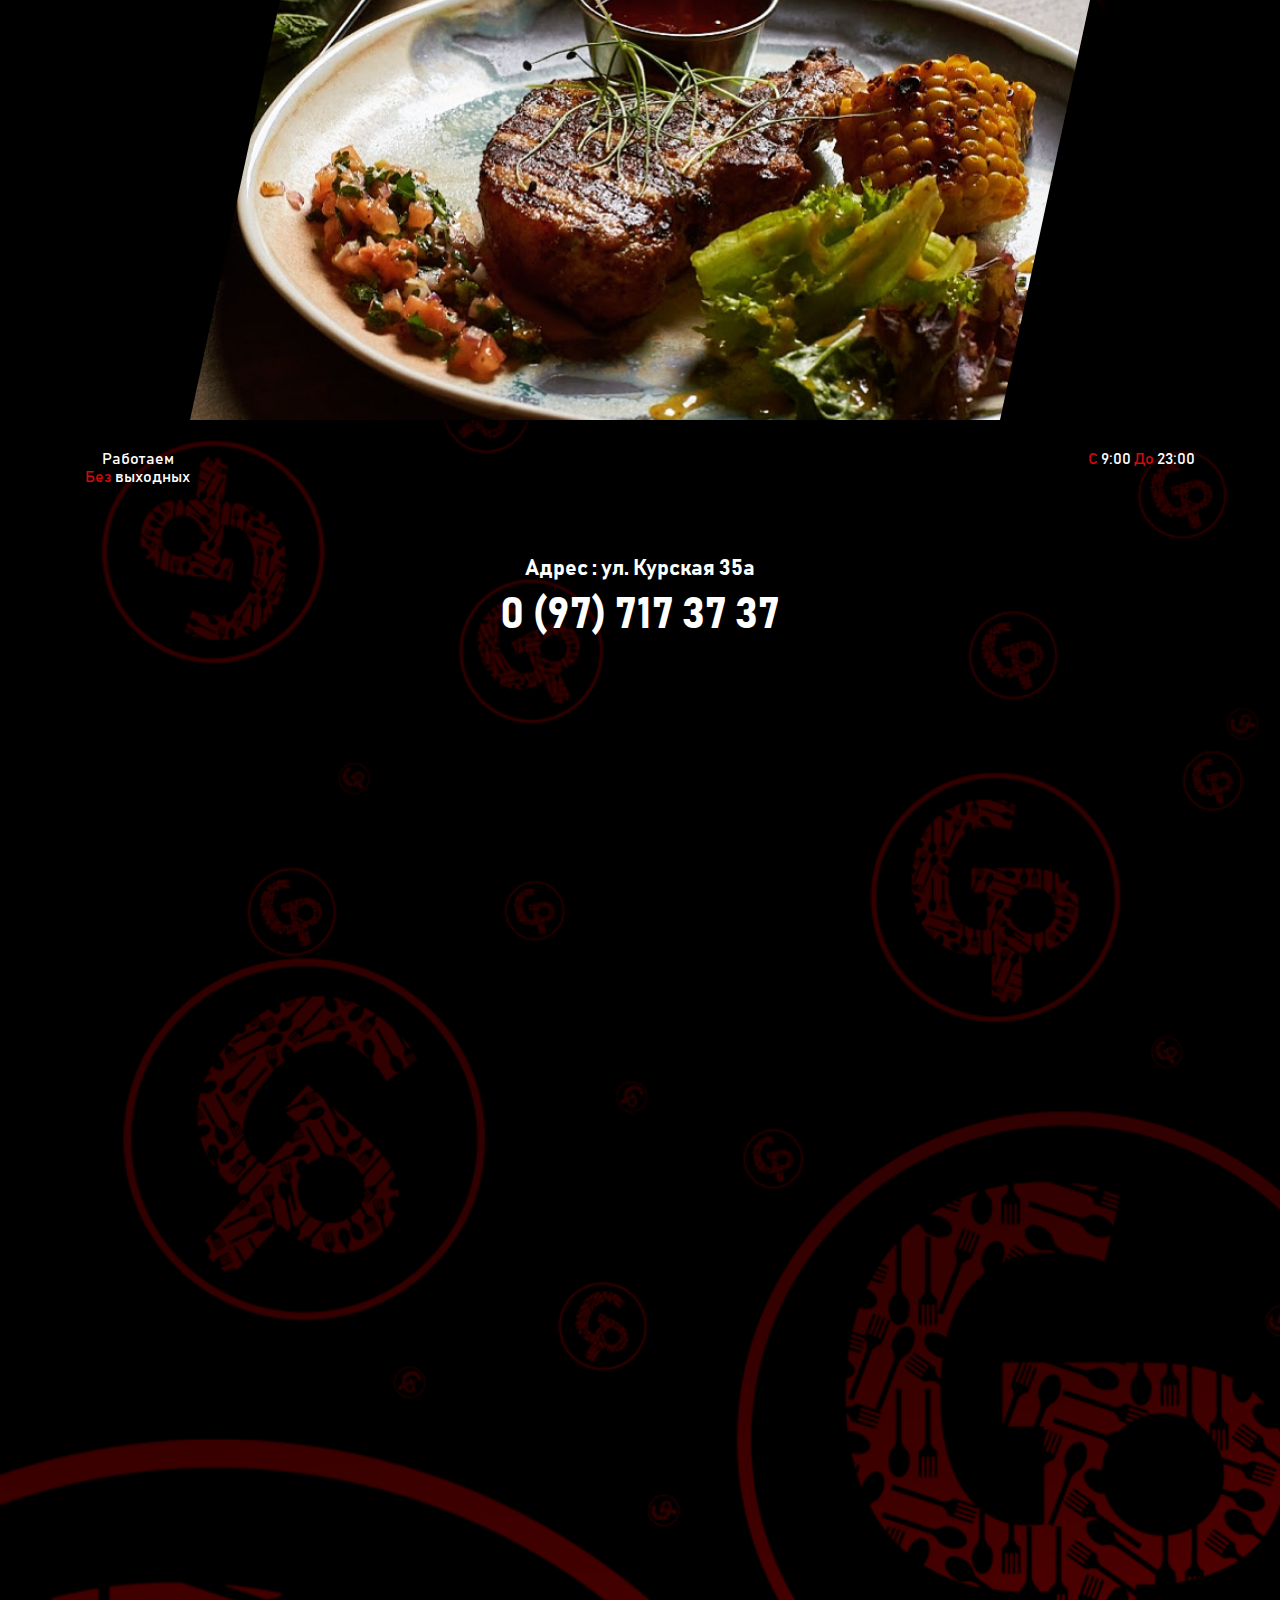
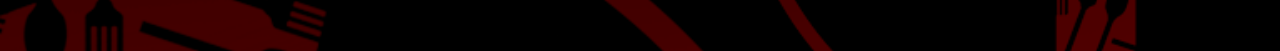
==== commit 3d08ecd2: "romove hero-btn" ====
--- a/index.html
+++ b/index.html
@@ -11,7 +11,7 @@
 	<!-- hero -->
 	<div class="hero">
 	<div class="hero-bg"></div>
-	<div class="hero-bg-mask"></div>
+	<!-- <div class="hero-bg-mask"></div> -->
 	<div class="owl-carousel">
 		<div class="hero-item">
 			<img src="./img/hero-item-1.jpg" alt="img" />
@@ -27,7 +27,6 @@
 		<a href="/" class="logo">
 			<img src="./img/hero-logo.png" alt="img" />
 		</a>
-		<button class="hero__btn-menu"></button>
 	</div>
 </div>
 
@@ -77,7 +76,182 @@
 							</li>
 						</ul>
 					</li>
-					<li class="menu__item"><a href="">Напитки</a></li>
+					<li class="menu__item menu__item_drinks">
+						<a href="">Напитки</a>
+						<ul class="menu-drinks">
+							<li class="menu-drinks__item">
+								<a href="">Холодные напитки </a>
+								<ul class="submenu">
+									<li class="submenu__item">
+										<p>Фанта</p>
+										<p>0,25</p>
+										<p>20 грн</p>
+									</li>
+									<li class="submenu__item">
+										<p>Спрайт</p>
+										<p>0,25</p>
+										<p>20 грн</p>
+									</li>
+									<li class="submenu__item">
+										<p>Кола</p>
+										<p>0,25</p>
+										<p>20 грн</p>
+									</li>
+									<li class="submenu__item">
+										<p>Кола</p>
+										<p>0,5</p>
+										<p>30 грн</p>
+									</li>
+									<li class="submenu__item">
+										<p>Швепс гранат</p>
+										<p>0,25</p>
+										<p>20 грн</p>
+									</li>
+									<li class="submenu__item">
+										<p>Швепс тоник</p>
+										<p>0,25</p>
+										<p>20 грн</p>
+									</li>
+									<li class="submenu__item">
+										<p>Сок в асорттементе</p>
+										<p>0,25</p>
+										<p>20 грн</p>
+									</li>
+									<li class="submenu__item">
+										<p>Вода газ, не газ</p>
+										<p>0,5</p>
+										<p>15 грн</p>
+									</li>
+								</ul>
+							</li>
+							<li class="menu-drinks__item">
+								<a href="">Кофе</a>
+								<ul class="submenu">
+									<li class="submenu__item"></li>
+								</ul>
+							</li>
+							<li class="menu-drinks__item">
+								<a href="">Лимонад</a>
+								<ul class="submenu">
+									<li class="submenu__item"></li>
+								</ul>
+							</li>
+							<li class="menu-drinks__item">
+								<a href="">Коктейли</a>
+								<ul class="submenu">
+									<li class="submenu__item"></li>
+								</ul>
+							</li>
+							<li class="menu-drinks__item">
+								<a href="">Виски</a>
+								<ul class="submenu">
+									<li class="submenu__item"></li>
+								</ul>
+							</li>
+							<li class="menu-drinks__item">
+								<a href="">Односолодовый</a>
+								<ul class="submenu">
+									<li class="submenu__item"></li>
+								</ul>
+							</li>
+							<li class="menu-drinks__item">
+								<a href="">Бурбон</a>
+								<ul class="submenu">
+									<li class="submenu__item"></li>
+								</ul>
+							</li>
+							<li class="menu-drinks__item">
+								<a href="">Пиво</a>
+								<ul class="submenu">
+									<li class="submenu__item"></li>
+								</ul>
+							</li>
+							<li class="menu-drinks__item">
+								<a href="">Водка</a>
+								<ul class="submenu">
+									<li class="submenu__item"></li>
+								</ul>
+							</li>
+							<li class="menu-drinks__item">
+								<a href="">Джин</a>
+								<ul class="submenu">
+									<li class="submenu__item"></li>
+								</ul>
+							</li>
+							<li class="menu-drinks__item">
+								<a href="">Текила</a>
+								<ul class="submenu">
+									<li class="submenu__item"></li>
+								</ul>
+							</li>
+							<li class="menu-drinks__item">
+								<a href="">Ром</a>
+								<ul class="submenu">
+									<li class="submenu__item"></li>
+								</ul>
+							</li>
+							<li class="menu-drinks__item">
+								<a href="">Ликёр</a>
+								<ul class="submenu">
+									<li class="submenu__item"></li>
+								</ul>
+							</li>
+							<li class="menu-drinks__item">
+								<a href="">Вермут</a>
+								<ul class="submenu">
+									<li class="submenu__item"></li>
+								</ul>
+							</li>
+							<li class="menu-drinks__item">
+								<a href="">Кальвадос</a>
+								<ul class="submenu">
+									<li class="submenu__item"></li>
+								</ul>
+							</li>
+							<li class="menu-drinks__item">
+								<a href="">Бренди</a>
+								<ul class="submenu">
+									<li class="submenu__item"></li>
+								</ul>
+							</li>
+							<li class="menu-drinks__item">
+								<a href="">Коньяк</a>
+								<ul class="submenu">
+									<li class="submenu__item"></li>
+								</ul>
+							</li>
+							<li class="menu-drinks__item">
+								<a href="">Шампанское</a>
+								<ul class="submenu">
+									<li class="submenu__item"></li>
+								</ul>
+							</li>
+							<li class="menu-drinks__item">
+								<a href="">Портвейн</a>
+								<ul class="submenu">
+									<li class="submenu__item"></li>
+								</ul>
+							</li>
+							<li class="menu-drinks__item">
+								<a href="">Красное вино</a>
+								<ul class="submenu">
+									<li class="submenu__item"></li>
+								</ul>
+							</li>
+							<li class="menu-drinks__item">
+								<a href="">Белое вино</a>
+								<ul class="submenu">
+									<li class="submenu__item"></li>
+								</ul>
+							</li>
+							<li class="menu-drinks__item">
+								<a href="">Игристое вино</a>
+								<ul class="submenu">
+									<li class="submenu__item"></li>
+								</ul>
+							</li>
+						</ul>
+					</li>
 					<li class="menu__item">
 						<a href="">Супы</a>
 						<ul class="submenu">
--- a/css/main.min.css
+++ b/css/main.min.css
@@ -1 +1 @@
-html{line-height:1.15;-webkit-text-size-adjust:100%}body{margin:0}h1{font-size:2em;margin:.67em 0}hr{-webkit-box-sizing:content-box;box-sizing:content-box;height:0;overflow:visible}pre{font-family:monospace,monospace;font-size:1em}a{background-color:transparent}abbr[title]{border-bottom:none;text-decoration:underline;-webkit-text-decoration:underline dotted;text-decoration:underline dotted}b,strong{font-weight:bolder}code,kbd,samp{font-family:monospace,monospace;font-size:1em}small{font-size:80%}sub,sup{font-size:75%;line-height:0;position:relative;vertical-align:baseline}sub{bottom:-.25em}sup{top:-.5em}img{border-style:none}button,input,optgroup,select,textarea{font-family:inherit;font-size:100%;line-height:1.15;margin:0}button,input{overflow:visible}button,select{text-transform:none}[type=button],[type=reset],[type=submit],button{-webkit-appearance:button}[type=button]::-moz-focus-inner,[type=reset]::-moz-focus-inner,[type=submit]::-moz-focus-inner,button::-moz-focus-inner{border-style:none;padding:0}[type=button]:-moz-focusring,[type=reset]:-moz-focusring,[type=submit]:-moz-focusring,button:-moz-focusring{outline:1px dotted ButtonText}fieldset{padding:.35em .75em .625em}legend{-webkit-box-sizing:border-box;box-sizing:border-box;color:inherit;display:table;max-width:100%;padding:0;white-space:normal}progress{vertical-align:baseline}textarea{overflow:auto}[type=checkbox],[type=radio]{-webkit-box-sizing:border-box;box-sizing:border-box;padding:0}[type=number]::-webkit-inner-spin-button,[type=number]::-webkit-outer-spin-button{height:auto}[type=search]{-webkit-appearance:textfield;outline-offset:-2px}[type=search]::-webkit-search-decoration{-webkit-appearance:none}::-webkit-file-upload-button{-webkit-appearance:button;font:inherit}details{display:block}summary{display:list-item}template{display:none}[hidden]{display:none}@font-face{font-family:Bahnschrift;src:url(../fonts/12002.ttf) format("opentype")}@font-face{font-family:MyriadPro-Regular;src:url(../fonts/myriadpro-regular.eot);src:url(../fonts/myriadpro-regular.eot?#iefix) format("embedded-opentype"),url(../fonts/myriadpro-regular.woff2) format("woff2"),url(../fonts/myriadpro-regular.woff) format("woff"),url(../fonts/myriadpro-regular.ttf) format("truetype"),url(../fonts/myriadpro-regular.svg#myriadpro-regular) format("svg");font-weight:400}@font-face{font-family:MyriadPro-Bold;src:url(../fonts/myriadpro-bold.eot);src:url(../fonts/myriadpro-bold.eot?#iefix) format("embedded-opentype"),url(../fonts/myriadpro-bold.woff2) format("woff2"),url(../fonts/myriadpro-bold.woff) format("woff"),url(../fonts/myriadpro-bold.ttf) format("truetype"),url(../fonts/myriadpro-bold.svg#myriadpro-bold) format("svg")}.owl-carousel,.owl-carousel .owl-item{-webkit-tap-highlight-color:transparent;position:relative}.owl-carousel{display:none;width:100%;z-index:1}.owl-carousel .owl-stage{position:relative;-ms-touch-action:pan-Y;touch-action:manipulation;-moz-backface-visibility:hidden}.owl-carousel .owl-stage:after{content:".";display:block;clear:both;visibility:hidden;line-height:0;height:0}.owl-carousel .owl-stage-outer{position:relative;overflow:hidden;-webkit-transform:translate3d(0,0,0)}.owl-carousel .owl-item,.owl-carousel .owl-wrapper{-webkit-backface-visibility:hidden;-moz-backface-visibility:hidden;-ms-backface-visibility:hidden;-webkit-transform:translate3d(0,0,0);-moz-transform:translate3d(0,0,0);-ms-transform:translate3d(0,0,0)}.owl-carousel .owl-item{min-height:1px;float:left;-webkit-backface-visibility:hidden;-webkit-touch-callout:none}.owl-carousel .owl-item img{display:block;width:100%}.owl-carousel .owl-dots.disabled,.owl-carousel .owl-nav.disabled{display:none}.no-js .owl-carousel,.owl-carousel.owl-loaded{display:block}.owl-carousel .owl-dot,.owl-carousel .owl-nav .owl-next,.owl-carousel .owl-nav .owl-prev{cursor:pointer;-webkit-user-select:none;-moz-user-select:none;-ms-user-select:none;user-select:none}.owl-carousel .owl-nav button.owl-next,.owl-carousel .owl-nav button.owl-prev,.owl-carousel button.owl-dot{background:0 0;color:inherit;border:none;padding:0!important;font:inherit}.owl-carousel.owl-loading{opacity:0;display:block}.owl-carousel.owl-hidden{opacity:0}.owl-carousel.owl-refresh .owl-item{visibility:hidden}.owl-carousel.owl-drag .owl-item{-ms-touch-action:pan-y;touch-action:pan-y;-webkit-user-select:none;-moz-user-select:none;-ms-user-select:none;user-select:none}.owl-carousel.owl-grab{cursor:move;cursor:-webkit-grab;cursor:grab}.owl-carousel.owl-rtl{direction:rtl}.owl-carousel.owl-rtl .owl-item{float:right}.owl-carousel .animated{-webkit-animation-duration:1s;animation-duration:1s;-webkit-animation-fill-mode:both;animation-fill-mode:both}.owl-carousel .owl-animated-in{z-index:0}.owl-carousel .owl-animated-out{z-index:1}.owl-carousel .fadeOut{-webkit-animation-name:fadeOut;animation-name:fadeOut}@-webkit-keyframes fadeOut{0%{opacity:1}100%{opacity:0}}@keyframes fadeOut{0%{opacity:1}100%{opacity:0}}.owl-height{-webkit-transition:height .5s ease-in-out;-o-transition:height .5s ease-in-out;transition:height .5s ease-in-out}.owl-carousel .owl-item .owl-lazy{opacity:0;-webkit-transition:opacity .4s ease;-o-transition:opacity .4s ease;transition:opacity .4s ease}.owl-carousel .owl-item .owl-lazy:not([src]),.owl-carousel .owl-item .owl-lazy[src^=""]{max-height:0}.owl-carousel .owl-item img.owl-lazy{-webkit-transform-style:preserve-3d;transform-style:preserve-3d}.owl-carousel .owl-video-wrapper{position:relative;height:100%;background:#000}.owl-carousel .owl-video-play-icon{position:absolute;height:80px;width:80px;left:50%;top:50%;margin-left:-40px;margin-top:-40px;background:url(owl.video.play.png) no-repeat;cursor:pointer;z-index:1;-webkit-backface-visibility:hidden;-webkit-transition:-webkit-transform .1s ease;transition:-webkit-transform .1s ease;-o-transition:transform .1s ease;transition:transform .1s ease;transition:transform .1s ease,-webkit-transform .1s ease}.owl-carousel .owl-video-play-icon:hover{-ms-transform:scale(1.3,1.3);-webkit-transform:scale(1.3,1.3);transform:scale(1.3,1.3)}.owl-carousel .owl-video-playing .owl-video-play-icon,.owl-carousel .owl-video-playing .owl-video-tn{display:none}.owl-carousel .owl-video-tn{opacity:0;height:100%;background-position:center center;background-repeat:no-repeat;background-size:contain;-webkit-transition:opacity .4s ease;-o-transition:opacity .4s ease;transition:opacity .4s ease}.owl-carousel .owl-video-frame{position:relative;z-index:1;height:100%;width:100%}.container{width:100%;padding-right:15px;padding-left:15px;margin-right:auto;margin-left:auto}@media (max-width:768px){.container{max-width:750px}}@media (min-width:992px){.container{max-width:970px}}@media (min-width:1200px){.container{max-width:1140px}}html{-webkit-box-sizing:border-box;box-sizing:border-box}*,::after,::before{-webkit-box-sizing:inherit;box-sizing:inherit}body{font-family:Bahnschrift,-apple-system,BlinkMacSystemFont,"Segoe UI",Roboto,Oxygen,Ubuntu,Cantarell,"Open Sans","Helvetica Neue",sans-serif}img{display:block;max-width:100%;height:auto;margin:0;padding:0}.clearfix::after{content:'';display:table;clear:both}.page{background-image:url(../img/background-page.png);background-repeat:no-repeat;background-position:center center;background-size:cover;height:100%}.main-content{padding:30px 0;min-height:1200px}.info{display:-webkit-box;display:-ms-flexbox;display:flex;-webkit-box-align:start;-ms-flex-align:start;align-items:flex-start;-webkit-box-pack:justify;-ms-flex-pack:justify;justify-content:space-between;-ms-flex-line-pack:justify;align-content:space-between;color:#fff;text-align:center;margin-bottom:30px}.info p{margin-top:0}.info span{color:#d00b0b}.info-adress{display:-webkit-box;display:-ms-flexbox;display:flex;-webkit-box-align:center;-ms-flex-align:center;align-items:center;-webkit-box-pack:start;-ms-flex-pack:start;justify-content:flex-start;-ms-flex-line-pack:start;align-content:flex-start;-webkit-box-orient:vertical;-webkit-box-direction:normal;-ms-flex-direction:column;flex-direction:column;width:100%}.info-adress p{text-align:center;font-size:22px;line-height:28px;color:#fff;font-weight:700;margin-bottom:10px}.info-adress a{color:#fff;font-size:44px;font-weight:700;line-height:44px;display:-webkit-box;display:-ms-flexbox;display:flex;text-decoration:none}.menu{list-style:none;padding:0;margin:0;width:100%;display:none;margin-bottom:100px}.menu__item{width:100%;border-radius:4px;margin-bottom:15px}.menu__item:last-child{margin-bottom:0}.menu__item a{-webkit-clip-path:polygon(1% 0,100% 0,99% 100%,0 100%);clip-path:polygon(1% 0,100% 0,99% 100%,0 100%);max-width:320px;margin-right:auto;margin-left:auto;display:-webkit-box;display:-ms-flexbox;display:flex;background-color:#fff;-webkit-box-align:center;-ms-flex-align:center;align-items:center;-webkit-box-pack:center;-ms-flex-pack:center;justify-content:center;-ms-flex-line-pack:center;align-content:center;letter-spacing:-2.5px;text-decoration:none;text-align:center;font-size:26px;line-height:26px;padding:17px 10px;width:100%;font-weight:700;color:#000;-webkit-transition:.3s all;-o-transition:.3s all;transition:.3s all}.menu__item a::first-letter{font-size:32px;font-weight:700}.menu__item a:focus,.menu__item a:hover{-webkit-filter:brightness(.7);filter:brightness(.7)}.submenu{display:none;list-style:none;padding:0;margin:0}.submenu__item{display:-webkit-box;display:-ms-flexbox;display:flex;-webkit-box-align:center;-ms-flex-align:center;align-items:center;-webkit-box-pack:justify;-ms-flex-pack:justify;justify-content:space-between;-ms-flex-line-pack:justify;align-content:space-between}.submenu__item p{color:#fff;text-align:center;width:33.3%;font-size:22px;line-height:28px}.submenu__item p span{display:block;font-size:18px}.submenu__item p:first-child{text-align:left}.hero{height:420px;position:relative;z-index:1}.hero-bg{background-repeat:no-repeat;background-position:center center;background-size:cover;padding-bottom:20px;width:100%;height:100%;background-color:rgba(142,14,20,.5);position:absolute;z-index:1;-webkit-filter:blur(10px);filter:blur(10px)}.hero-bg-mask{position:absolute;width:100%;height:100%;z-index:-1;-webkit-filter:blur(10px);filter:blur(10px);background-image:url(../img/hero-bg.jpg);background-repeat:no-repeat;background-position:center center;background-size:cover}.hero .container{display:-webkit-box;display:-ms-flexbox;display:flex;-webkit-box-align:end;-ms-flex-align:end;align-items:flex-end;-webkit-box-pack:start;-ms-flex-pack:start;justify-content:flex-start;-ms-flex-line-pack:start;align-content:flex-start;height:100%;position:relative;z-index:5}.hero .owl-carousel{position:absolute}.hero .logo{width:281px;height:57px;margin-bottom:30px;font-weight:700;font-family:MyriadPro-Regular;color:#fff;text-decoration:none;display:-webkit-box;display:-ms-flexbox;display:flex;-webkit-box-align:center;-ms-flex-align:center;align-items:center;-webkit-box-pack:center;-ms-flex-pack:center;justify-content:center;-ms-flex-line-pack:center;align-content:center;position:absolute;opacity:0;font-size:40px;visibility:hidden;-webkit-transform:translateY(-100%);-ms-transform:translateY(-100%);transform:translateY(-100%);-webkit-transition:.6s all;-o-transition:.6s all;transition:.6s all}.hero .logo span{font-family:MyriadPro-Bold;font-size:62px}.hero__btn-menu{width:145px;height:145px;position:absolute;left:50%;-webkit-transform:translateX(-50%);-ms-transform:translateX(-50%);transform:translateX(-50%);bottom:-65px;border-radius:50%;border:none;outline:0;cursor:pointer;display:-webkit-box;display:-ms-flexbox;display:flex;-webkit-box-align:center;-ms-flex-align:center;align-items:center;-webkit-box-pack:center;-ms-flex-pack:center;justify-content:center;-ms-flex-line-pack:center;align-content:center;background-image:url(../img/hero-icon.png);display:flex;align-items:center;justify-content:center;align-content:center;background-repeat:no-repeat;background-position:center center;-webkit-transition:.6s all;-o-transition:.6s all;transition:.6s all}.hero__btn-menu::after{content:'';position:absolute;width:160px;height:160px;border-radius:50%;border:3px solid #fff;opacity:0;-webkit-transition:.3s all;-o-transition:.3s all;transition:.3s all}.hero__btn-menu:focus,.hero__btn-menu:hover{-webkit-filter:brightness(.7);filter:brightness(.7)}.hero__btn-menu:focus::after,.hero__btn-menu:hover::after{opacity:1}.hero-item{max-width:900px;width:100%;height:420px;-webkit-clip-path:polygon(10% 0,100% 0,90% 100%,0 100%);clip-path:polygon(10% 0,100% 0,90% 100%,0 100%);margin-right:auto;margin-left:auto}.hero-item img{-o-object-fit:cover;object-fit:cover;height:420px;position:relative;z-index:3}+html{line-height:1.15;-webkit-text-size-adjust:100%}body{margin:0}h1{font-size:2em;margin:.67em 0}hr{-webkit-box-sizing:content-box;box-sizing:content-box;height:0;overflow:visible}pre{font-family:monospace,monospace;font-size:1em}a{background-color:transparent}abbr[title]{border-bottom:none;text-decoration:underline;-webkit-text-decoration:underline dotted;text-decoration:underline dotted}b,strong{font-weight:bolder}code,kbd,samp{font-family:monospace,monospace;font-size:1em}small{font-size:80%}sub,sup{font-size:75%;line-height:0;position:relative;vertical-align:baseline}sub{bottom:-.25em}sup{top:-.5em}img{border-style:none}button,input,optgroup,select,textarea{font-family:inherit;font-size:100%;line-height:1.15;margin:0}button,input{overflow:visible}button,select{text-transform:none}[type=button],[type=reset],[type=submit],button{-webkit-appearance:button}[type=button]::-moz-focus-inner,[type=reset]::-moz-focus-inner,[type=submit]::-moz-focus-inner,button::-moz-focus-inner{border-style:none;padding:0}[type=button]:-moz-focusring,[type=reset]:-moz-focusring,[type=submit]:-moz-focusring,button:-moz-focusring{outline:1px dotted ButtonText}fieldset{padding:.35em .75em .625em}legend{-webkit-box-sizing:border-box;box-sizing:border-box;color:inherit;display:table;max-width:100%;padding:0;white-space:normal}progress{vertical-align:baseline}textarea{overflow:auto}[type=checkbox],[type=radio]{-webkit-box-sizing:border-box;box-sizing:border-box;padding:0}[type=number]::-webkit-inner-spin-button,[type=number]::-webkit-outer-spin-button{height:auto}[type=search]{-webkit-appearance:textfield;outline-offset:-2px}[type=search]::-webkit-search-decoration{-webkit-appearance:none}::-webkit-file-upload-button{-webkit-appearance:button;font:inherit}details{display:block}summary{display:list-item}template{display:none}[hidden]{display:none}@font-face{font-family:Bahnschrift;src:url(../fonts/12002.ttf) format("opentype")}@font-face{font-family:MyriadPro-Regular;src:url(../fonts/myriadpro-regular.eot);src:url(../fonts/myriadpro-regular.eot?#iefix) format("embedded-opentype"),url(../fonts/myriadpro-regular.woff2) format("woff2"),url(../fonts/myriadpro-regular.woff) format("woff"),url(../fonts/myriadpro-regular.ttf) format("truetype"),url(../fonts/myriadpro-regular.svg#myriadpro-regular) format("svg");font-weight:400}@font-face{font-family:MyriadPro-Bold;src:url(../fonts/myriadpro-bold.eot);src:url(../fonts/myriadpro-bold.eot?#iefix) format("embedded-opentype"),url(../fonts/myriadpro-bold.woff2) format("woff2"),url(../fonts/myriadpro-bold.woff) format("woff"),url(../fonts/myriadpro-bold.ttf) format("truetype"),url(../fonts/myriadpro-bold.svg#myriadpro-bold) format("svg")}.owl-carousel,.owl-carousel .owl-item{-webkit-tap-highlight-color:transparent;position:relative}.owl-carousel{display:none;width:100%;z-index:1}.owl-carousel .owl-stage{position:relative;-ms-touch-action:pan-Y;touch-action:manipulation;-moz-backface-visibility:hidden}.owl-carousel .owl-stage:after{content:".";display:block;clear:both;visibility:hidden;line-height:0;height:0}.owl-carousel .owl-stage-outer{position:relative;overflow:hidden;-webkit-transform:translate3d(0,0,0)}.owl-carousel .owl-item,.owl-carousel .owl-wrapper{-webkit-backface-visibility:hidden;-moz-backface-visibility:hidden;-ms-backface-visibility:hidden;-webkit-transform:translate3d(0,0,0);-moz-transform:translate3d(0,0,0);-ms-transform:translate3d(0,0,0)}.owl-carousel .owl-item{min-height:1px;float:left;-webkit-backface-visibility:hidden;-webkit-touch-callout:none}.owl-carousel .owl-item img{display:block;width:100%}.owl-carousel .owl-dots.disabled,.owl-carousel .owl-nav.disabled{display:none}.no-js .owl-carousel,.owl-carousel.owl-loaded{display:block}.owl-carousel .owl-dot,.owl-carousel .owl-nav .owl-next,.owl-carousel .owl-nav .owl-prev{cursor:pointer;-webkit-user-select:none;-moz-user-select:none;-ms-user-select:none;user-select:none}.owl-carousel .owl-nav button.owl-next,.owl-carousel .owl-nav button.owl-prev,.owl-carousel button.owl-dot{background:0 0;color:inherit;border:none;padding:0!important;font:inherit}.owl-carousel.owl-loading{opacity:0;display:block}.owl-carousel.owl-hidden{opacity:0}.owl-carousel.owl-refresh .owl-item{visibility:hidden}.owl-carousel.owl-drag .owl-item{-ms-touch-action:pan-y;touch-action:pan-y;-webkit-user-select:none;-moz-user-select:none;-ms-user-select:none;user-select:none}.owl-carousel.owl-grab{cursor:move;cursor:-webkit-grab;cursor:grab}.owl-carousel.owl-rtl{direction:rtl}.owl-carousel.owl-rtl .owl-item{float:right}.owl-carousel .animated{-webkit-animation-duration:1s;animation-duration:1s;-webkit-animation-fill-mode:both;animation-fill-mode:both}.owl-carousel .owl-animated-in{z-index:0}.owl-carousel .owl-animated-out{z-index:1}.owl-carousel .fadeOut{-webkit-animation-name:fadeOut;animation-name:fadeOut}@-webkit-keyframes fadeOut{0%{opacity:1}100%{opacity:0}}@keyframes fadeOut{0%{opacity:1}100%{opacity:0}}.owl-height{-webkit-transition:height .5s ease-in-out;-o-transition:height .5s ease-in-out;transition:height .5s ease-in-out}.owl-carousel .owl-item .owl-lazy{opacity:0;-webkit-transition:opacity .4s ease;-o-transition:opacity .4s ease;transition:opacity .4s ease}.owl-carousel .owl-item .owl-lazy:not([src]),.owl-carousel .owl-item .owl-lazy[src^=""]{max-height:0}.owl-carousel .owl-item img.owl-lazy{-webkit-transform-style:preserve-3d;transform-style:preserve-3d}.owl-carousel .owl-video-wrapper{position:relative;height:100%;background:#000}.owl-carousel .owl-video-play-icon{position:absolute;height:80px;width:80px;left:50%;top:50%;margin-left:-40px;margin-top:-40px;background:url(owl.video.play.png) no-repeat;cursor:pointer;z-index:1;-webkit-backface-visibility:hidden;-webkit-transition:-webkit-transform .1s ease;transition:-webkit-transform .1s ease;-o-transition:transform .1s ease;transition:transform .1s ease;transition:transform .1s ease,-webkit-transform .1s ease}.owl-carousel .owl-video-play-icon:hover{-ms-transform:scale(1.3,1.3);-webkit-transform:scale(1.3,1.3);transform:scale(1.3,1.3)}.owl-carousel .owl-video-playing .owl-video-play-icon,.owl-carousel .owl-video-playing .owl-video-tn{display:none}.owl-carousel .owl-video-tn{opacity:0;height:100%;background-position:center center;background-repeat:no-repeat;background-size:contain;-webkit-transition:opacity .4s ease;-o-transition:opacity .4s ease;transition:opacity .4s ease}.owl-carousel .owl-video-frame{position:relative;z-index:1;height:100%;width:100%}.container{width:100%;padding-right:15px;padding-left:15px;margin-right:auto;margin-left:auto}@media (max-width:768px){.container{max-width:750px}}@media (min-width:992px){.container{max-width:970px}}@media (min-width:1200px){.container{max-width:1140px}}html{-webkit-box-sizing:border-box;box-sizing:border-box}*,::after,::before{-webkit-box-sizing:inherit;box-sizing:inherit}body{font-family:Bahnschrift,-apple-system,BlinkMacSystemFont,"Segoe UI",Roboto,Oxygen,Ubuntu,Cantarell,"Open Sans","Helvetica Neue",sans-serif}img{display:block;max-width:100%;height:auto;margin:0;padding:0}.clearfix::after{content:'';display:table;clear:both}.page{background-image:url(../img/background-page.png);background-repeat:no-repeat;background-position:center center;background-size:cover;height:100%}.main-content{padding:30px 0;min-height:1231px}.info{display:-webkit-box;display:-ms-flexbox;display:flex;-webkit-box-align:start;-ms-flex-align:start;align-items:flex-start;-webkit-box-pack:justify;-ms-flex-pack:justify;justify-content:space-between;-ms-flex-line-pack:justify;align-content:space-between;color:#fff;text-align:center;margin-bottom:30px}.info p{margin-top:0}.info span{color:#d00b0b}.info-adress{display:-webkit-box;display:-ms-flexbox;display:flex;-webkit-box-align:center;-ms-flex-align:center;align-items:center;-webkit-box-pack:start;-ms-flex-pack:start;justify-content:flex-start;-ms-flex-line-pack:start;align-content:flex-start;-webkit-box-orient:vertical;-webkit-box-direction:normal;-ms-flex-direction:column;flex-direction:column;width:100%}.info-adress p{text-align:center;font-size:22px;line-height:28px;color:#fff;font-weight:700;margin-bottom:10px}.info-adress a{color:#fff;font-size:44px;font-weight:700;line-height:44px;display:-webkit-box;display:-ms-flexbox;display:flex;text-decoration:none}.menu{list-style:none;padding:0;margin:0;width:100%;display:none;margin-bottom:100px}.menu__item{width:100%;border-radius:4px;margin-bottom:15px}.menu__item:last-child{margin-bottom:0}.menu__item a{-webkit-clip-path:polygon(1% 0,100% 0,99% 100%,0 100%);clip-path:polygon(1% 0,100% 0,99% 100%,0 100%);max-width:320px;margin-right:auto;margin-left:auto;display:-webkit-box;display:-ms-flexbox;display:flex;background-color:#fff;-webkit-box-align:center;-ms-flex-align:center;align-items:center;-webkit-box-pack:center;-ms-flex-pack:center;justify-content:center;-ms-flex-line-pack:center;align-content:center;letter-spacing:-2.5px;text-decoration:none;text-align:center;font-size:26px;line-height:26px;padding:17px 10px;width:100%;font-weight:700;color:#000;-webkit-transition:.3s all;-o-transition:.3s all;transition:.3s all}.menu__item a::first-letter{font-size:32px;font-weight:700}.menu__item a:focus,.menu__item a:hover{-webkit-filter:brightness(.7);filter:brightness(.7)}.menu-drinks{display:none;padding:0;margin:20px 0}.menu-drinks__item{margin-bottom:10px}.menu-drinks__item a{max-width:260px;font-size:18px;line-height:18px;padding:10px}.submenu{display:none;list-style:none;padding:0;margin:0}.submenu__item{display:-webkit-box;display:-ms-flexbox;display:flex;-webkit-box-align:center;-ms-flex-align:center;align-items:center;-webkit-box-pack:justify;-ms-flex-pack:justify;justify-content:space-between;-ms-flex-line-pack:justify;align-content:space-between}.submenu__item p{color:#fff;text-align:center;width:33.3%;font-size:22px;line-height:28px}.submenu__item p span{display:block;font-size:18px}.submenu__item p:first-child{text-align:left}.hero{height:420px;position:relative;z-index:1}.hero-bg{background-repeat:no-repeat;background-position:center center;background-size:cover;padding-bottom:20px;width:100%;height:100%;background-color:#000;position:absolute;z-index:1;-webkit-filter:blur(10px);filter:blur(10px)}.hero-bg-mask{position:absolute;width:100%;height:100%;z-index:-1;-webkit-filter:blur(10px);filter:blur(10px);background-image:url(../img/hero-bg.jpg);background-repeat:no-repeat;background-position:center center;background-size:cover}.hero .container{display:-webkit-box;display:-ms-flexbox;display:flex;-webkit-box-align:end;-ms-flex-align:end;align-items:flex-end;-webkit-box-pack:start;-ms-flex-pack:start;justify-content:flex-start;-ms-flex-line-pack:start;align-content:flex-start;height:100%;position:relative;z-index:5}.hero .owl-carousel{position:absolute}.hero .logo{width:281px;height:57px;margin-bottom:30px;font-weight:700;font-family:MyriadPro-Regular;color:#fff;text-decoration:none;display:-webkit-box;display:-ms-flexbox;display:flex;-webkit-box-align:center;-ms-flex-align:center;align-items:center;-webkit-box-pack:center;-ms-flex-pack:center;justify-content:center;-ms-flex-line-pack:center;align-content:center;position:absolute;opacity:0;font-size:40px;visibility:hidden;-webkit-transform:translateY(-100%);-ms-transform:translateY(-100%);transform:translateY(-100%);-webkit-transition:.6s all;-o-transition:.6s all;transition:.6s all}.hero .logo span{font-family:MyriadPro-Bold;font-size:62px}.hero__btn-menu{width:145px;height:145px;position:absolute;left:50%;-webkit-transform:translateX(-50%);-ms-transform:translateX(-50%);transform:translateX(-50%);bottom:-65px;border-radius:50%;border:none;outline:0;cursor:pointer;display:-webkit-box;display:-ms-flexbox;display:flex;-webkit-box-align:center;-ms-flex-align:center;align-items:center;-webkit-box-pack:center;-ms-flex-pack:center;justify-content:center;-ms-flex-line-pack:center;align-content:center;background-image:url(../img/hero-icon.png);display:flex;align-items:center;justify-content:center;align-content:center;background-repeat:no-repeat;background-position:center center;-webkit-transition:.6s all;-o-transition:.6s all;transition:.6s all}.hero__btn-menu::after{content:'';position:absolute;width:160px;height:160px;border-radius:50%;border:3px solid #fff;opacity:0;-webkit-transition:.3s all;-o-transition:.3s all;transition:.3s all}.hero__btn-menu:focus,.hero__btn-menu:hover{-webkit-filter:brightness(.7);filter:brightness(.7)}.hero__btn-menu:focus::after,.hero__btn-menu:hover::after{opacity:1}.hero-item{max-width:900px;width:100%;height:420px;-webkit-clip-path:polygon(10% 0,100% 0,90% 100%,0 100%);clip-path:polygon(10% 0,100% 0,90% 100%,0 100%);margin-right:auto;margin-left:auto}.hero-item img{-o-object-fit:cover;object-fit:cover;height:420px;position:relative;z-index:3}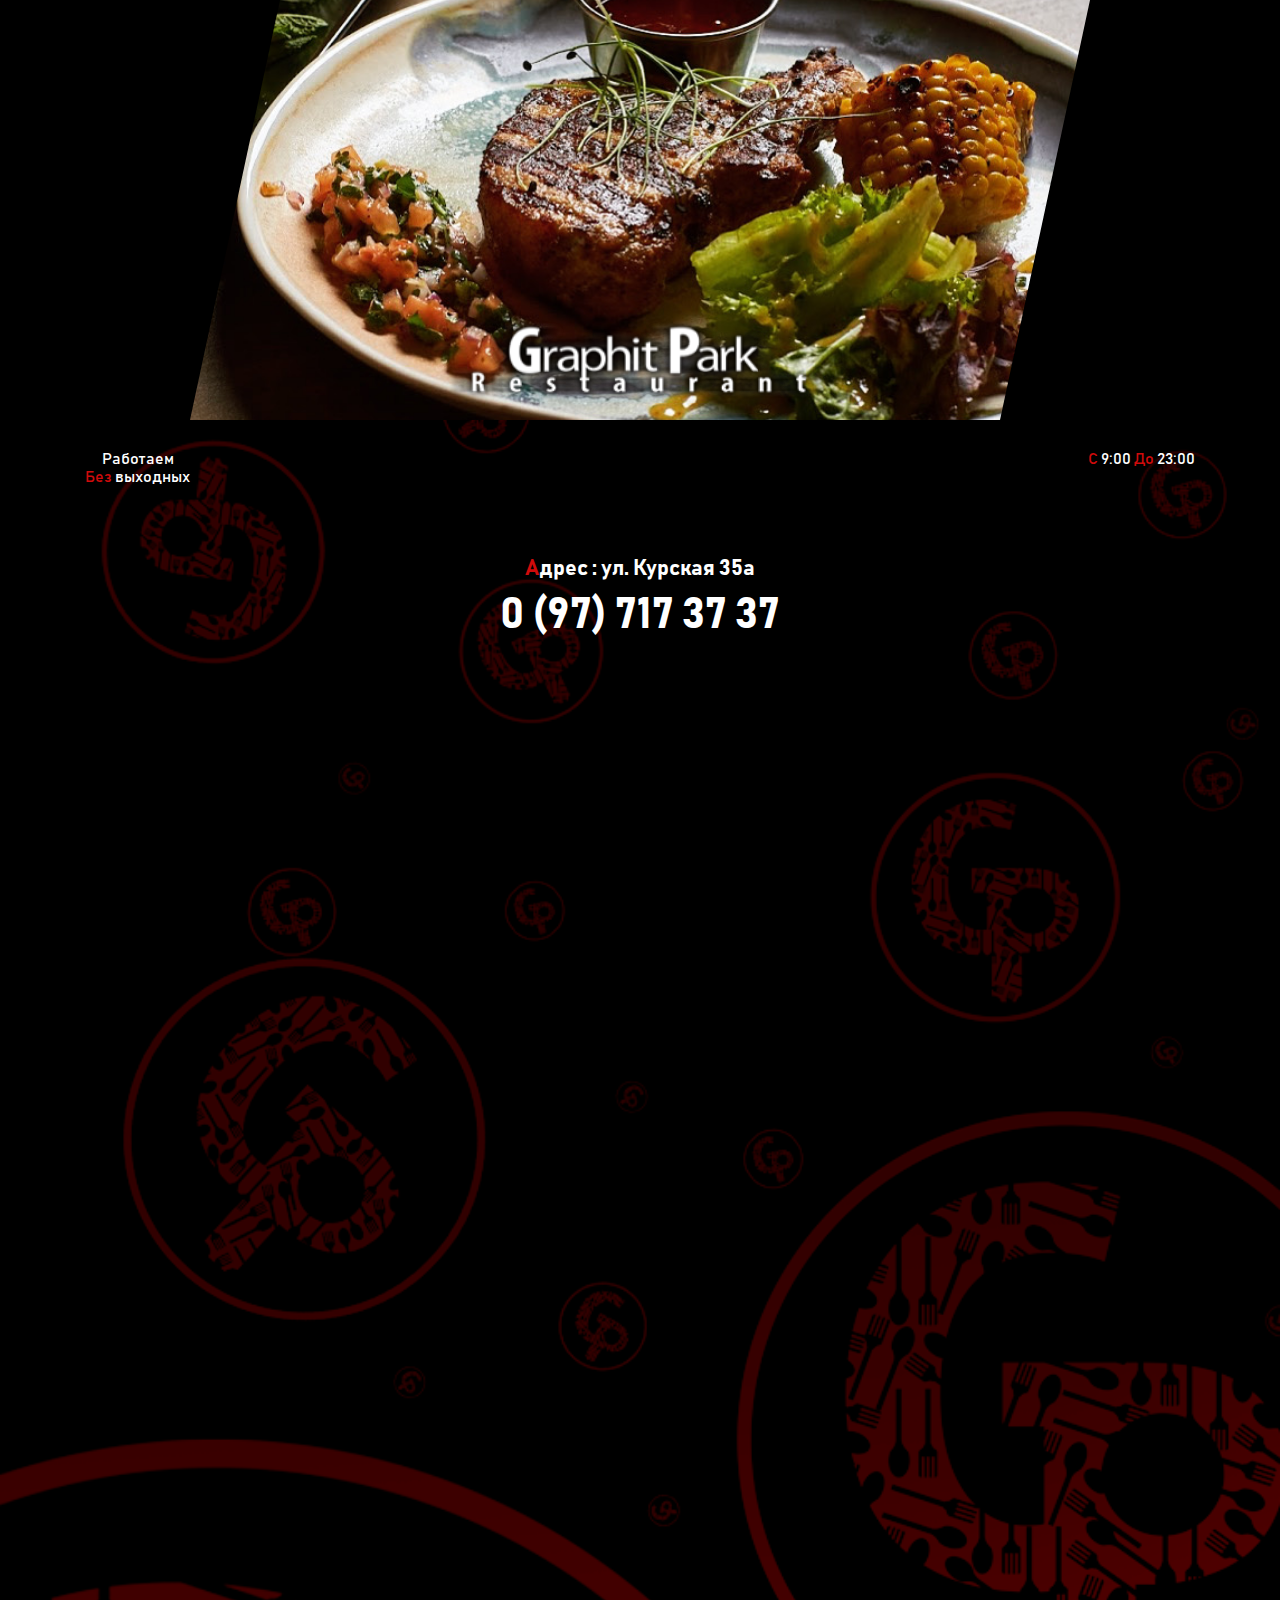
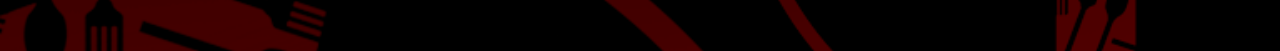
==== commit 0549ce83: "added adpative" ====
--- a/index.html
+++ b/index.html
@@ -39,465 +39,1185 @@
 				</p>
 				<p><span>С</span> 9:00 <span>До </span> 23:00</p>
 			</div>
-			<nav>
-				<ul class="menu">
-					<li class="menu__item">
-						<a href="">Завтраки</a>
-						<ul class="submenu">
-							<li class="submenu__item">
-								<p>Овсяная каша с ягодами</p>
-								<p>300г.</p>
-								<p>60 грн</p>
-							</li>
-							<li class="submenu__item">
-								<p>Яичница с беконом</p>
-								<p>140 г.</p>
-								<p>40 грн</p>
-							</li>
-							<li class="submenu__item">
-								<p>Тост <span>( с яйцом пашот, лососем и авокадо )</span></p>
-								<p>250 г.</p>
-								<p>100 грн</p>
-							</li>
-							<li class="submenu__item">
-								<p>Скрамбл с сыром</p>
-								<p>200г.</p>
-								<p>70 грн</p>
-							</li>
-							<li class="submenu__item">
-								<p>Американский омлет</p>
-								<p>225 г.</p>
-								<p>70 грн</p>
-							</li>
-							<li class="submenu__item">
-								<p>Сырники с фруктово- ягодным конфитюром</p>
-								<p>340 г.</p>
-								<p>70 грн</p>
-							</li>
-						</ul>
-					</li>
-					<li class="menu__item menu__item_drinks">
-						<a href="">Напитки</a>
-						<ul class="menu-drinks">
-							<li class="menu-drinks__item">
-								<a href="">Холодные напитки </a>
-								<ul class="submenu">
-									<li class="submenu__item">
-										<p>Фанта</p>
-										<p>0,25</p>
-										<p>20 грн</p>
-									</li>
-									<li class="submenu__item">
-										<p>Спрайт</p>
-										<p>0,25</p>
-										<p>20 грн</p>
-									</li>
-									<li class="submenu__item">
-										<p>Кола</p>
-										<p>0,25</p>
-										<p>20 грн</p>
-									</li>
-									<li class="submenu__item">
-										<p>Кола</p>
-										<p>0,5</p>
-										<p>30 грн</p>
-									</li>
-									<li class="submenu__item">
-										<p>Швепс гранат</p>
-										<p>0,25</p>
-										<p>20 грн</p>
-									</li>
-									<li class="submenu__item">
-										<p>Швепс тоник</p>
-										<p>0,25</p>
-										<p>20 грн</p>
-									</li>
-									<li class="submenu__item">
-										<p>Сок в асорттементе</p>
-										<p>0,25</p>
-										<p>20 грн</p>
-									</li>
-									<li class="submenu__item">
-										<p>Вода газ, не газ</p>
-										<p>0,5</p>
-										<p>15 грн</p>
-									</li>
-								</ul>
-							</li>
-							<li class="menu-drinks__item">
-								<a href="">Кофе</a>
-								<ul class="submenu">
-									<li class="submenu__item"></li>
-								</ul>
-							</li>
-							<li class="menu-drinks__item">
-								<a href="">Лимонад</a>
-								<ul class="submenu">
-									<li class="submenu__item"></li>
-								</ul>
-							</li>
-							<li class="menu-drinks__item">
-								<a href="">Коктейли</a>
-								<ul class="submenu">
-									<li class="submenu__item"></li>
-								</ul>
-							</li>
-							<li class="menu-drinks__item">
-								<a href="">Виски</a>
-								<ul class="submenu">
-									<li class="submenu__item"></li>
-								</ul>
-							</li>
-							<li class="menu-drinks__item">
-								<a href="">Односолодовый</a>
-								<ul class="submenu">
-									<li class="submenu__item"></li>
-								</ul>
-							</li>
-							<li class="menu-drinks__item">
-								<a href="">Бурбон</a>
-								<ul class="submenu">
-									<li class="submenu__item"></li>
-								</ul>
-							</li>
-							<li class="menu-drinks__item">
-								<a href="">Пиво</a>
-								<ul class="submenu">
-									<li class="submenu__item"></li>
-								</ul>
-							</li>
-							<li class="menu-drinks__item">
-								<a href="">Водка</a>
-								<ul class="submenu">
-									<li class="submenu__item"></li>
-								</ul>
-							</li>
-							<li class="menu-drinks__item">
-								<a href="">Джин</a>
-								<ul class="submenu">
-									<li class="submenu__item"></li>
-								</ul>
-							</li>
-							<li class="menu-drinks__item">
-								<a href="">Текила</a>
-								<ul class="submenu">
-									<li class="submenu__item"></li>
-								</ul>
-							</li>
-							<li class="menu-drinks__item">
-								<a href="">Ром</a>
-								<ul class="submenu">
-									<li class="submenu__item"></li>
-								</ul>
-							</li>
-							<li class="menu-drinks__item">
-								<a href="">Ликёр</a>
-								<ul class="submenu">
-									<li class="submenu__item"></li>
-								</ul>
-							</li>
-							<li class="menu-drinks__item">
-								<a href="">Вермут</a>
-								<ul class="submenu">
-									<li class="submenu__item"></li>
-								</ul>
-							</li>
-							<li class="menu-drinks__item">
-								<a href="">Кальвадос</a>
-								<ul class="submenu">
-									<li class="submenu__item"></li>
-								</ul>
-							</li>
-							<li class="menu-drinks__item">
-								<a href="">Бренди</a>
-								<ul class="submenu">
-									<li class="submenu__item"></li>
-								</ul>
-							</li>
-							<li class="menu-drinks__item">
-								<a href="">Коньяк</a>
-								<ul class="submenu">
-									<li class="submenu__item"></li>
-								</ul>
-							</li>
-							<li class="menu-drinks__item">
-								<a href="">Шампанское</a>
-								<ul class="submenu">
-									<li class="submenu__item"></li>
-								</ul>
-							</li>
-							<li class="menu-drinks__item">
-								<a href="">Портвейн</a>
-								<ul class="submenu">
-									<li class="submenu__item"></li>
-								</ul>
-							</li>
-							<li class="menu-drinks__item">
-								<a href="">Красное вино</a>
-								<ul class="submenu">
-									<li class="submenu__item"></li>
-								</ul>
-							</li>
-							<li class="menu-drinks__item">
-								<a href="">Белое вино</a>
-								<ul class="submenu">
-									<li class="submenu__item"></li>
-								</ul>
-							</li>
-							<li class="menu-drinks__item">
-								<a href="">Игристое вино</a>
-								<ul class="submenu">
-									<li class="submenu__item"></li>
-								</ul>
-							</li>
-						</ul>
-					</li>
-					<li class="menu__item">
-						<a href="">Супы</a>
-						<ul class="submenu">
-							<li class="submenu__item">
-								<p>Бульон куриный с гренками</p>
-								<p>270 г</p>
-								<p>60 гр</p>
-							</li>
-							<li class="submenu__item">
-								<p>Буйабес <span>( тигровые креветки, мидии, филе окуня, томаты) </span></p>
-								<p>290 г.</p>
-								<p>140 грн.</p>
-							</li>
-							<li class="submenu__item">
-								<p>Крем - суп из брокколи <span> ( куриный бульон, брокколи, сливки) </span></p>
-								<p>280 г.</p>
-								<p>65 грн.</p>
-							</li>
-							<li class="submenu__item">
-								<p>
-									Крем - суп грибной
-									<span> ( куриный бульон, брокколи, сливки) </span>
-								</p>
-								<p>280 г.</p>
-								<p>65 грн.</p>
-							</li>
-							<li class="submenu__item">
-								<p>Том Ям <span>( ароматный и острый тайский суп с морепродуктами ) </span></p>
-								<p>280 г.</p>
-								<p>150 грн.</p>
-							</li>
-						</ul>
-					</li>
-					<li class="menu__item">
-						<a href="">Салаты</a>
-						<ul class="submenu">
-							<li class="submenu__item">
-								<p>Тайский салат с телятиной</p>
-								<p>310 г.</p>
-								<p>200 грн.</p>
-							</li>
-							<li class="submenu__item">
-								<p>Цезарь с курицей</p>
-								<p>240 г.</p>
-								<p>120 грн.</p>
-							</li>
-							<li class="submenu__item">
-								<p>Цезарь с тигровыми криветкми</p>
-								<p>260 г.</p>
-								<p>150 грн.</p>
-							</li>
-							<li class="submenu__item">
-								<p>Салат <span>(с тёплой уткой и карамелизированой грушей) </span></p>
-								<p>280 г.</p>
-								<p>190 грн.</p>
-							</li>
-							<li class="submenu__item">
-								<p>Салат<span> (со свеклой и авокадо и сыром Фета ) </span></p>
-								<p>265 г.</p>
-								<p>90 грн.</p>
-							</li>
-							<li class="submenu__item">
-								<p>Салат <span>(с морепродуктами в сливочном соусе ) </span></p>
-								<p>300 г.</p>
-								<p>240 грн.</p>
-							</li>
-							<li class="submenu__item">
-								<p>Легкий овощной салат <span>(с моцарелой беби) </span></p>
-								<p>260 г.</p>
-								<p>90 грн</p>
-							</li>
-						</ul>
-					</li>
-					<li class="menu__item">
-						<a href="">Горячие блюда</a>
-						<ul class="submenu">
-							<li class="submenu__item">
-								<p>Филе миньон с ягодным соусом</p>
-								<p>265г.</p>
-								<p>200 грн.</p>
-							</li>
-							<li class="submenu__item">
-								<p>
-									Стейк свиной на кости с соусом сладкий чили
-									<span>( чалогач подается с томатной сальсой и кукурузой гриль) </span>
-								</p>
-								<p>265 г.</p>
-								<p>180 грн.</p>
-							</li>
-							<li class="submenu__item">
-								<p>Свиной шашлык <span>( подаётся с питой, томатной сальсой и маринованным луком ) </span></p>
-								<p>325 г.</p>
-								<p>180 грн.</p>
-							</li>
-							<li class="submenu__item">
-								<p>Куриное филе <span>(на углях под соусом Блю Чиз) </span></p>
-								<p>250г.</p>
-								<p>150 грн.</p>
-							</li>
-							<li class="submenu__item">
-								<p>Окунь <span>( на овощной подушке, с соусом из брокколи) </span></p>
-								<p>300 г.</p>
-								<p>160 грн.</p>
-							</li>
-							<li class="submenu__item">
-								<p>Лосось <span>( в сливочном соусе со спаржей ) </span></p>
-								<p>280 г.</p>
-								<p>220 грн.</p>
-							</li>
-							<li class="submenu__item">
-								<p>Ножка утки с овощами и грибным соусом</p>
-								<p>350 г.</p>
-								<p>200 грн.</p>
-							</li>
-						</ul>
-					</li>
-					<li class="menu__item">
-						<a href="">Гарниры</a>
-						<ul class="submenu">
-							<li class="submenu__item">
-								<p>Картофель по селянски<span>( дольками )</span></p>
-								<p>150 г.</p>
-								<p>40 грн.</p>
-							</li>
-							<li class="submenu__item">
-								<p>Картофель ФРИ</p>
-								<p>150 г.</p>
-								<p>35 грн</p>
-							</li>
-							<li class="submenu__item">
-								<p>Картофель пюре</p>
-								<p>250 г.</p>
-								<p>40 грн.</p>
-							</li>
-							<li class="submenu__item">
-								<p>Овощи на гриле<span>(кабачек, перец болгарский, шампиньоны, помидор, микс салата)</span></p>
-								<p>240 г</p>
-								<p>80 грн</p>
-							</li>
-							<li class="submenu__item">
-								<p>Кус-кус с овощами</p>
-								<p>250 г.</p>
-								<p>60 грн.</p>
-							</li>
-						</ul>
-					</li>
-					<li class="menu__item">
-						<a href="">Пицца</a>
-						<ul class="submenu">
-							<li class="submenu__item">
-								<p>Маргарита</p>
-								<p>420 г.</p>
-								<p>80 грн.</p>
-							</li>
-							<li class="submenu__item">
-								<p>Пицца с <span>(ветчиной и грибами) </span></p>
-								<p>500 г.</p>
-								<p>100 грн.</p>
-							</li>
-							<li class="submenu__item">
-								<p>Пицца с <span>(курицей и грибами) </span></p>
-								<p>510 г.</p>
-								<p>100 грн.</p>
-							</li>
-							<li class="submenu__item">
-								<p>Пицца с салями</p>
-								<p>510 г.</p>
-								<p>100 грн.</p>
-							</li>
-							<li class="submenu__item">
-								<p>Пицца мясная <span>( говядина, курица)</span></p>
-								<p>550 г.</p>
-								<p>120 грн.</p>
-							</li>
-							<li class="submenu__item">
-								<p>Пицца с морепродуктами</p>
-								<p>580 г.</p>
-								<p>160 грн.</p>
-							</li>
-							<li class="submenu__item">
-								<p>Пицца 4 сыра</p>
-								<p>520 г.</p>
-								<p>140 грн.</p>
-							</li>
-						</ul>
-					</li>
-					<li class="menu__item"><a href="">Добавки к пицце</a></li>
-					<li class="menu__item">
-						<a href="">Бургеры</a>
-						<ul class="submenu">
-							<li class="submenu__item">
-								<p>Чикен бургер с ананасом</p>
-								<p>475 г.</p>
-								<p>150 грн.</p>
-							</li>
-							<li class="submenu__item">
-								<p>Биф бургер</p>
-								<p>450 г.</p>
-								<p>160 грн.</p>
-							</li>
-							<li class="submenu__item">
-								<p>Дабл бургер <span>(с вишневым соусом)</span></p>
-								<p>490 г.</p>
-								<p>190 грн.</p>
-							</li>
-						</ul>
-					</li>
-					<li class="menu__item"><a href="">Фокачча</a></li>
-					<li class="menu__item">
-						<a href="">Десерты</a>
-						<ul class="submenu">
-							<li class="submenu__item">
-								<p>Красный бархат</p>
-								<p>160g</p>
-								<p>60 грн</p>
-							</li>
-							<li class="submenu__item">
-								<p>Три шоколада</p>
-								<p>160g</p>
-								<p>60 грн</p>
-							</li>
-							<li class="submenu__item">
-								<p>Чизкейк</p>
-								<p>160g</p>
-								<p>60 грн</p>
-							</li>
-							<li class="submenu__item">
-								<p>Брауни с мороженым</p>
-								<p>270g</p>
-								<p>70 грн</p>
-							</li>
-							<li class="submenu__item">
-								<p>Кофейно-морковное пралине</p>
-								<p>160g</p>
-								<p>65 грн</p>
-							</li>
-							<li class="submenu__item">
-								<p>Малиново-фисташково пралине</p>
-								<p>160g</p>
-								<p>70грн</p>
-							</li>
-						</ul>
-					</li>
-					<li class="menu__item"><a href="">Закуски</a></li>
-				</ul>
-			</nav>
+
+			<ul class="menu">
+				<li class="menu__item">
+					<a href="#">
+						Завтраки
+						<svg>
+							<rect x="0" y="0" fill="none" width="100%" height="100%" />
+						</svg>
+					</a>
+					<ul class="submenu">
+						<li class="submenu__item">
+							<p>Овсяная каша с ягодами</p>
+							<p>300г.</p>
+							<p>60 грн</p>
+						</li>
+						<li class="submenu__item">
+							<p>Яичница с беконом</p>
+							<p>140 г.</p>
+							<p>40 грн</p>
+						</li>
+						<li class="submenu__item">
+							<p>Тост <span>( с яйцом пашот, лососем и авокадо )</span></p>
+							<p>250 г.</p>
+							<p>100 грн</p>
+						</li>
+						<li class="submenu__item">
+							<p>Скрамбл с сыром</p>
+							<p>200г.</p>
+							<p>70 грн</p>
+						</li>
+						<li class="submenu__item">
+							<p>Американский омлет</p>
+							<p>225 г.</p>
+							<p>70 грн</p>
+						</li>
+						<li class="submenu__item">
+							<p>Сырники с фруктово- ягодным конфитюром</p>
+							<p>340 г.</p>
+							<p>70 грн</p>
+						</li>
+					</ul>
+				</li>
+				<li class="menu__item menu__item_drinks">
+					<a href="">
+						Напитки
+						<svg>
+							<rect x="0" y="0" fill="none" width="100%" height="100%" />
+						</svg>
+					</a>
+					<ul class="menu-drinks">
+						<li class="menu-drinks__item">
+							<a href="">Холодные напитки </a>
+							<ul class="submenu">
+								<li class="submenu__item">
+									<p>Фанта</p>
+									<p>0,25</p>
+									<p>20 грн</p>
+								</li>
+								<li class="submenu__item">
+									<p>Спрайт</p>
+									<p>0,25</p>
+									<p>20 грн</p>
+								</li>
+								<li class="submenu__item">
+									<p>Кола</p>
+									<p>0,25</p>
+									<p>20 грн</p>
+								</li>
+								<li class="submenu__item">
+									<p>Кола</p>
+									<p>0,5</p>
+									<p>30 грн</p>
+								</li>
+								<li class="submenu__item">
+									<p>Швепс гранат</p>
+									<p>0,25</p>
+									<p>20 грн</p>
+								</li>
+								<li class="submenu__item">
+									<p>Швепс тоник</p>
+									<p>0,25</p>
+									<p>20 грн</p>
+								</li>
+								<li class="submenu__item">
+									<p>Сок в асорттементе</p>
+									<p>0,25</p>
+									<p>20 грн</p>
+								</li>
+								<li class="submenu__item">
+									<p>Вода газ, не газ</p>
+									<p>0,5</p>
+									<p>15 грн</p>
+								</li>
+							</ul>
+						</li>
+						<li class="menu-drinks__item">
+							<a href="">Кофе</a>
+							<ul class="submenu">
+								<li class="submenu__item">
+									<p>Эспрессо</p>
+									<p>25 грн</p>
+								</li>
+								<li class="submenu__item">
+									<p>Американо</p>
+									<p>25 грн</p>
+								</li>
+								<li class="submenu__item">
+									<p>Капучино</p>
+									<p>30 грн</p>
+								</li>
+								<li class="submenu__item">
+									<p>Латте</p>
+									<p>35 грн</p>
+								</li>
+								<li class="submenu__item">
+									<p>Флэт Уайт</p>
+									<p>35 грн</p>
+								</li>
+								<li class="submenu__item">
+									<p>Раф</p>
+									<p>40 грн</p>
+								</li>
+							</ul>
+						</li>
+						<li class="menu-drinks__item">
+							<a href="">Лимонад</a>
+							<ul class="submenu">
+								<li class="submenu__item">
+									<p>Грейпфрут- малина</p>
+									<p>40 грн</p>
+								</li>
+								<li class="submenu__item">
+									<p>Огурец- бузина</p>
+									<p>40 грн</p>
+								</li>
+								<li class="submenu__item">
+									<p>Киви - тархун</p>
+									<p>40 грн</p>
+								</li>
+								<li class="submenu__item">
+									<p>Сream Soda</p>
+									<p>40 грн</p>
+								</li>
+								<li class="submenu__item">
+									<p>Mojito</p>
+									<p>40 грн</p>
+								</li>
+							</ul>
+						</li>
+						<li class="menu-drinks__item">
+							<a href="">Коктейли</a>
+							<ul class="submenu">
+								<li class="submenu__item">
+									<p>Boulevardier</p>
+									<p>120 грн</p>
+								</li>
+								<li class="submenu__item">
+									<p>Margarita</p>
+									<p>100 грн</p>
+								</li>
+								<li class="submenu__item">
+									<p>Clover Club</p>
+									<p>110 грн</p>
+								</li>
+								<li class="submenu__item">
+									<p>Irish Sour</p>
+									<p>110 грн</p>
+								</li>
+								<li class="submenu__item">
+									<p>Summer Time</p>
+									<p>100 грн</p>
+								</li>
+								<li class="submenu__item">
+									<p>Daiquri</p>
+									<p>100 грн</p>
+								</li>
+								<li class="submenu__item">
+									<p>Whisky Sour</p>
+									<p>120 грн</p>
+								</li>
+								<li class="submenu__item">
+									<p>Gin Garden</p>
+									<p>110 грн</p>
+								</li>
+								<li class="submenu__item">
+									<p>Negroni</p>
+									<p>120 грн</p>
+								</li>
+								<li class="submenu__item">
+									<p>Old Fashioned</p>
+									<p>120 грн</p>
+								</li>
+								<li class="submenu__item">
+									<p>Mojito</p>
+									<p>100 грн</p>
+								</li>
+								<li class="submenu__item">
+									<p>GT Passionfruit</p>
+									<p>110 грн</p>
+								</li>
+								<li class="submenu__item">
+									<p>Zombie</p>
+									<p>130 грн</p>
+								</li>
+								<li class="submenu__item">
+									<p>Basil Beauty</p>
+									<p>120 грн</p>
+								</li>
+								<li class="submenu__item">
+									<p>Bloody Elixir</p>
+									<p>100 грн</p>
+								</li>
+								<li class="submenu__item">
+									<p>Aperol Spritz</p>
+									<p>110 грн</p>
+								</li>
+								<li class="submenu__item">
+									<p>London Spritz</p>
+									<p>120 грн</p>
+								</li>
+								<li class="submenu__item">
+									<p>Dry Martini</p>
+									<p>100грн</p>
+								</li>
+								<li class="submenu__item">
+									<p>El Diablo</p>
+									<p>110 грн</p>
+								</li>
+								<li class="submenu__item">
+									<p>Mai Tai</p>
+									<p>120 грн</p>
+								</li>
+							</ul>
+						</li>
+						<li class="menu-drinks__item">
+							<a href="">Виски</a>
+							<ul class="submenu">
+								<li class="submenu__item">
+									<p>Jameson</p>
+									<p>50 ml</p>
+									<p>70 грн</p>
+								</li>
+								<li class="submenu__item">
+									<p>Tullamore DEW</p>
+									<p>50 ml</p>
+									<p>60 грн</p>
+								</li>
+								<li class="submenu__item">
+									<p>Ballantines</p>
+									<p>50 ml</p>
+									<p>60 грн</p>
+								</li>
+								<li class="submenu__item">
+									<p>Monkey Shoulder</p>
+									<p>50 ml</p>
+									<p>Monkey Shoulder</p>
+								</li>
+								<li class="submenu__item">
+									<p>JW Double Black</p>
+									<p>50 ml</p>
+									<p>170 грн</p>
+								</li>
+								<li class="submenu__item">
+									<p>Islay Mist</p>
+									<p>50 ml</p>
+									<p>65 грн</p>
+								</li>
+								<li class="submenu__item">
+									<p>Chivas Regal 12</p>
+									<p>50 ml</p>
+									<p>110 грн</p>
+								</li>
+								<li class="submenu__item">
+									<p>Spicebox</p>
+									<p>50 ml</p>
+									<p>100 грн</p>
+								</li>
+							</ul>
+						</li>
+						<li class="menu-drinks__item">
+							<a href="">Односолодовый</a>
+							<ul class="submenu">
+								<li class="submenu__item">
+									<p>Сonnemara</p>
+									<p>50 ml</p>
+									<p>100 грн</p>
+								</li>
+								<li class="submenu__item">
+									<p>BenRiach</p>
+									<p>50 ml</p>
+									<p>140 грн</p>
+								</li>
+								<li class="submenu__item">
+									<p>Glenmorangie 10</p>
+									<p>50 ml</p>
+									<p>185 грн</p>
+								</li>
+								<li class="submenu__item">
+									<p>Talisker 10</p>
+									<p>50 ml</p>
+									<p>190 грн</p>
+								</li>
+								<li class="submenu__item">
+									<p>Tullibardine 228</p>
+									<p>50 ml</p>
+									<p>190 грн</p>
+								</li>
+								<li class="submenu__item">
+									<p>Laphroaig 10</p>
+									<p>50 ml</p>
+									<p>200 грн</p>
+								</li>
+							</ul>
+						</li>
+						<li class="menu-drinks__item">
+							<a href="">Бурбон</a>
+							<ul class="submenu">
+								<li class="submenu__item">
+									<p>Jim Beam</p>
+									<p>50 ml</p>
+									<p>50 грн</p>
+								</li>
+								<li class="submenu__item">
+									<p>Jim Beam honey</p>
+									<p>50 ml</p>
+									<p>50 грн</p>
+								</li>
+								<li class="submenu__item">
+									<p>Jack Daniels honey</p>
+									<p>50 ml</p>
+									<p>75 грн</p>
+								</li>
+								<li class="submenu__item">
+									<p>Four Roses</p>
+									<p>50 ml</p>
+									<p>80 грн</p>
+								</li>
+								<li class="submenu__item">
+									<p>Four Roses Small Batch</p>
+									<p>50 ml</p>
+									<p>90 грн</p>
+								</li>
+								<li class="submenu__item">
+									<p>Wild Turkey 81</p>
+									<p>50 ml</p>
+									<p>55 грн</p>
+								</li>
+								<li class="submenu__item">
+									<p>Wild Turkey 101</p>
+									<p>50 ml</p>
+									<p>60 грн</p>
+								</li>
+								<li class="submenu__item">
+									<p>Wild Turkey RARE</p>
+									<p>50 ml</p>
+									<p>120 грн</p>
+								</li>
+								<li class="submenu__item">
+									<p>Bulleit RYE</p>
+									<p>50 ml</p>
+									<p>110 грн</p>
+								</li>
+							</ul>
+						</li>
+						<li class="menu-drinks__item">
+							<a href="">Пиво</a>
+							<ul class="submenu">
+								<li class="submenu__item">
+									<p>Stella Artois</p>
+									<p>0.5/0.33 ml</p>
+									<p>40/30грн</p>
+								</li>
+								<li class="submenu__item">
+									<p>Lowenbrau</p>
+									<p>0.5/0.33 ml</p>
+									<p>55/40грн</p>
+								</li>
+								<li class="submenu__item">
+									<p>Hoegaarden</p>
+									<p>0.5/0.33 ml</p>
+									<p>60/40грн</p>
+								</li>
+								<li class="submenu__item">
+									<p>Stella Artois б.а.</p>
+									<p>0.5 ml</p>
+									<p>50грн</p>
+								</li>
+								<li class="submenu__item">
+									<p>Leffe</p>
+									<p>0.33 ml</p>
+									<p>65грн</p>
+								</li>
+								<li class="submenu__item">
+									<p>Corona Extra</p>
+									<p>0.33 ml</p>
+									<p>60грн</p>
+								</li>
+								<li class="submenu__item">
+									<p>Goose IPA</p>
+									<p>0.33 ml</p>
+									<p>110грн</p>
+								</li>
+							</ul>
+						</li>
+						<li class="menu-drinks__item">
+							<a href="">Водка</a>
+							<ul class="submenu">
+								<li class="submenu__item">
+									<p>Ora</p>
+									<p>50 ml</p>
+									<p>70грн</p>
+								</li>
+								<li class="submenu__item">
+									<p>Absolut</p>
+									<p>50 ml</p>
+									<p>35грн</p>
+								</li>
+								<li class="submenu__item">
+									<p>Finlandia</p>
+									<p>50 ml</p>
+									<p>35грн</p>
+								</li>
+							</ul>
+						</li>
+						<li class="menu-drinks__item">
+							<a href="">Джин</a>
+							<ul class="submenu">
+								<li class="submenu__item">
+									<p>Tenqueray</p>
+									<p>50 ml</p>
+									<p>60грн</p>
+								</li>
+								<li class="submenu__item">
+									<p>Magelan</p>
+									<p>50 ml</p>
+									<p>60грн</p>
+								</li>
+							</ul>
+						</li>
+						<li class="menu-drinks__item">
+							<a href="">Текила</a>
+							<ul class="submenu">
+								<li class="submenu__item">
+									<p>Espolon Blanco</p>
+									<p>50 ml</p>
+									<p>60грн</p>
+								</li>
+								<li class="submenu__item">
+									<p>Espolon Reposado</p>
+									<p>50 ml</p>
+									<p>65грн</p>
+								</li>
+							</ul>
+						</li>
+						<li class="menu-drinks__item">
+							<a href="">Ром</a>
+							<ul class="submenu">
+								<li class="submenu__item">
+									<p>Bacardi Carta Oro</p>
+									<p>50 ml</p>
+									<p>50грн</p>
+								</li>
+								<li class="submenu__item">
+									<p>Bacardi Carta Negra</p>
+									<p>50 ml</p>
+									<p>50грн</p>
+								</li>
+								<li class="submenu__item">
+									<p>Bacardi Carta Blanca</p>
+									<p>50 ml</p>
+									<p>50грн</p>
+								</li>
+								<li class="submenu__item">
+									<p>Mount Gay Black Barrel</p>
+									<p>50 ml</p>
+									<p>90грн</p>
+								</li>
+								<li class="submenu__item">
+									<p>Diplomatico Montuano</p>
+									<p>50 ml</p>
+									<p>100грн</p>
+								</li>
+								<li class="submenu__item">
+									<p>El Dorado 8 years</p>
+									<p>50 ml</p>
+									<p>100грн</p>
+								</li>
+								<li class="submenu__item">
+									<p>Sailor Jerry</p>
+									<p>50 ml</p>
+									<p>55грн</p>
+								</li>
+								<li class="submenu__item">
+									<p>La Mauny Spiced</p>
+									<p>50 ml</p>
+									<p>50грн</p>
+								</li>
+								<li class="submenu__item">
+									<p>Plantation Pineapple</p>
+									<p>50 ml</p>
+									<p>110грн</p>
+								</li>
+								<li class="submenu__item">
+									<p>Zacapa</p>
+									<p>50 ml</p>
+									<p>240грн</p>
+								</li>
+							</ul>
+						</li>
+						<li class="menu-drinks__item">
+							<a href="">Ликёр</a>
+							<ul class="submenu">
+								<li class="submenu__item">
+									<p>Jegermeister</p>
+									<p>50 ml</p>
+									<p>70грн</p>
+								</li>
+								<li class="submenu__item">
+									<p>Baileys</p>
+									<p>50 ml</p>
+									<p>60грн</p>
+								</li>
+								<li class="submenu__item">
+									<p>Amaretto</p>
+									<p>50 ml</p>
+									<p>50грн</p>
+								</li>
+								<li class="submenu__item">
+									<p>Amaro Montenegro</p>
+									<p>50 ml</p>
+									<p>70грн</p>
+								</li>
+								<li class="submenu__item">
+									<p>Vila Massa лимончелло</p>
+									<p>50 ml</p>
+									<p>75грн</p>
+								</li>
+							</ul>
+						</li>
+						<li class="menu-drinks__item">
+							<a href="">Вермут</a>
+							<ul class="submenu">
+								<li class="submenu__item">
+									<p>Martini Blanco</p>
+									<p>50 ml</p>
+									<p>30грн</p>
+								</li>
+								<li class="submenu__item">
+									<p>Martini Rosso</p>
+									<p>50 ml</p>
+									<p>30грн</p>
+								</li>
+								<li class="submenu__item">
+									<p>Martini Fiero</p>
+									<p>50 ml</p>
+									<p>30грн</p>
+								</li>
+								<li class="submenu__item">
+									<p>Cinzano Antica</p>
+									<p>50 ml</p>
+									<p>40грн</p>
+								</li>
+							</ul>
+						</li>
+						<li class="menu-drinks__item">
+							<a href="">Кальвадос</a>
+							<ul class="submenu">
+								<li class="submenu__item">
+									<p>Christian Drouin</p>
+									<p>50 ml</p>
+									<p>100грн</p>
+								</li>
+							</ul>
+						</li>
+						<li class="menu-drinks__item">
+							<a href="">Бренди</a>
+							<ul class="submenu">
+								<li class="submenu__item">
+									<p>Imperial Sandeman</p>
+									<p>50 ml</p>
+									<p>45грн</p>
+								</li>
+								<li class="submenu__item">
+									<p>ST Remy VSOP</p>
+									<p>50 ml</p>
+									<p>50грн</p>
+								</li>
+							</ul>
+						</li>
+						<li class="menu-drinks__item">
+							<a href="">Коньяк</a>
+							<ul class="submenu">
+								<li class="submenu__item">
+									<p>Hennessy</p>
+									<p>50 ml</p>
+									<p>150грн</p>
+								</li>
+								<li class="submenu__item">
+									<p>Remy Martin VSOP</p>
+									<p>50 ml</p>
+									<p>250грн</p>
+								</li>
+								<li class="submenu__item">
+									<p>Remy Martin VS</p>
+									<p>50 ml</p>
+									<p>150грн</p>
+								</li>
+							</ul>
+						</li>
+						<li class="menu-drinks__item">
+							<a href="">Шампанское</a>
+							<ul class="submenu">
+								<li class="submenu__item">
+									<p>Deutz Brut</p>
+									<p>0.750 ml</p>
+									<p>1980грн</p>
+								</li>
+							</ul>
+						</li>
+						<li class="menu-drinks__item">
+							<a href="">Портвейн</a>
+							<ul class="submenu">
+								<li class="submenu__item">
+									<p>BIN-27</p>
+									<p>50 ml</p>
+									<p>60грн</p>
+								</li>
+								<li class="submenu__item">
+									<p>Aranda</p>
+									<p>50 ml</p>
+									<p>55грн</p>
+								</li>
+							</ul>
+						</li>
+						<li class="menu-drinks__item">
+							<a href="">Красное вино</a>
+							<ul class="submenu">
+								<li class="submenu__item">
+									<p>Сastilo San Simon Tempranillo сухое.</p>
+									<p>50 ml</p>
+									<p>20грн</p>
+								</li>
+								<li class="submenu__item">
+									<p>Сolossal Casa Santos Lima сухое.</p>
+									<p>50 ml</p>
+									<p>40грн</p>
+								</li>
+								<li class="submenu__item">
+									<p>Вolcetto DAlba Munfrina Pelissero сухое.</p>
+									<p>50 ml</p>
+									<p>50грн</p>
+								</li>
+								<li class="submenu__item">
+									<p>Ruffino Chianti сухое.</p>
+									<p>50 ml</p>
+									<p>35грн</p>
+								</li>
+							</ul>
+						</li>
+						<li class="menu-drinks__item">
+							<a href="">Белое вино</a>
+							<ul class="submenu">
+								<li class="submenu__item">
+									<p>Pino Grigio сухое.</p>
+									<p>50 ml</p>
+									<p>25грн</p>
+								</li>
+								<li class="submenu__item">
+									<p>Roccaperciata Inzolia-chardonnay</p>
+									<p>50 ml</p>
+									<p>30грн</p>
+								</li>
+								<li class="submenu__item">
+									<p>Mosto Parzialmente Fermentato сладкое.</p>
+									<p>50 ml</p>
+									<p>30грн</p>
+								</li>
+								<li class="submenu__item">
+									<p>Sauvignon Blanc сухое.</p>
+									<p>50 ml</p>
+									<p>35грн</p>
+								</li>
+								<li class="submenu__item">
+									<p>Castilo San Simon сухое.</p>
+									<p>50 ml</p>
+									<p>20грн</p>
+								</li>
+								<li class="submenu__item">
+									<p>Tokaji Szamorodni сладкое.</p>
+									<p>50 ml</p>
+									<p>40грн</p>
+								</li>
+							</ul>
+						</li>
+						<li class="menu-drinks__item">
+							<a href="">Игристое вино</a>
+							<ul class="submenu">
+								<li class="submenu__item">
+									<p>Prosecco</p>
+									<p>100 ml</p>
+									<p>80грн</p>
+								</li>
+								<li class="submenu__item">
+									<p>Cava Brut rose</p>
+									<p>0.750 ml</p>
+									<p>400грн</p>
+								</li>
+								<li class="submenu__item">
+									<p>Juve y Camps Brut reserva</p>
+									<p>0.750 ml</p>
+									<p>950грн</p>
+								</li>
+								<li class="submenu__item">
+									<p>Pino Grigio Canti brut</p>
+									<p>0.750 ml</p>
+									<p>250грн</p>
+								</li>
+								<li class="submenu__item">
+									<p>Lambrusco Brut</p>
+									<p>0.750 ml</p>
+									<p>Lambrusco Brut</p>
+								</li>
+							</ul>
+						</li>
+					</ul>
+				</li>
+				<li class="menu__item">
+					<a href="">
+						Супы
+						<svg>
+							<rect x="0" y="0" fill="none" width="100%" height="100%" />
+						</svg>
+					</a>
+					<ul class="submenu">
+						<li class="submenu__item">
+							<p>Бульон куриный с гренками</p>
+							<p>270 г</p>
+							<p>60 гр</p>
+						</li>
+						<li class="submenu__item">
+							<p>Буйабес <span>( тигровые креветки, мидии, филе окуня, томаты) </span></p>
+							<p>290 г.</p>
+							<p>140 грн.</p>
+						</li>
+						<li class="submenu__item">
+							<p>Крем - суп из брокколи <span> ( куриный бульон, брокколи, сливки) </span></p>
+							<p>280 г.</p>
+							<p>65 грн.</p>
+						</li>
+						<li class="submenu__item">
+							<p>
+								Крем - суп грибной
+								<span> ( куриный бульон, брокколи, сливки) </span>
+							</p>
+							<p>280 г.</p>
+							<p>65 грн.</p>
+						</li>
+						<li class="submenu__item">
+							<p>Том Ям <span>( ароматный и острый тайский суп с морепродуктами ) </span></p>
+							<p>280 г.</p>
+							<p>150 грн.</p>
+						</li>
+					</ul>
+				</li>
+				<li class="menu__item">
+					<a href="">
+						Салаты
+						<svg>
+							<rect x="0" y="0" fill="none" width="100%" height="100%" />
+						</svg>
+					</a>
+					<ul class="submenu">
+						<li class="submenu__item">
+							<p>Тайский салат с телятиной</p>
+							<p>310 г.</p>
+							<p>200 грн.</p>
+						</li>
+						<li class="submenu__item">
+							<p>Цезарь с курицей</p>
+							<p>240 г.</p>
+							<p>120 грн.</p>
+						</li>
+						<li class="submenu__item">
+							<p>Цезарь с тигровыми криветкми</p>
+							<p>260 г.</p>
+							<p>150 грн.</p>
+						</li>
+						<li class="submenu__item">
+							<p>Салат <span>(с тёплой уткой и карамелизированой грушей) </span></p>
+							<p>280 г.</p>
+							<p>190 грн.</p>
+						</li>
+						<li class="submenu__item">
+							<p>Салат<span> (со свеклой и авокадо и сыром Фета ) </span></p>
+							<p>265 г.</p>
+							<p>90 грн.</p>
+						</li>
+						<li class="submenu__item">
+							<p>Салат <span>(с морепродуктами в сливочном соусе ) </span></p>
+							<p>300 г.</p>
+							<p>240 грн.</p>
+						</li>
+						<li class="submenu__item">
+							<p>Легкий овощной салат <span>(с моцарелой беби) </span></p>
+							<p>260 г.</p>
+							<p>90 грн</p>
+						</li>
+					</ul>
+				</li>
+				<li class="menu__item">
+					<a href="">
+						Горячие блюда
+						<svg>
+							<rect x="0" y="0" fill="none" width="100%" height="100%" />
+						</svg>
+					</a>
+					<ul class="submenu">
+						<li class="submenu__item">
+							<p>Филе миньон с ягодным соусом</p>
+							<p>265г.</p>
+							<p>200 грн.</p>
+						</li>
+						<li class="submenu__item">
+							<p>
+								Стейк свиной на кости с соусом сладкий чили
+								<span>( чалогач подается с томатной сальсой и кукурузой гриль) </span>
+							</p>
+							<p>265 г.</p>
+							<p>180 грн.</p>
+						</li>
+						<li class="submenu__item">
+							<p>Свиной шашлык <span>( подаётся с питой, томатной сальсой и маринованным луком ) </span></p>
+							<p>325 г.</p>
+							<p>180 грн.</p>
+						</li>
+						<li class="submenu__item">
+							<p>Куриное филе <span>(на углях под соусом Блю Чиз) </span></p>
+							<p>250г.</p>
+							<p>150 грн.</p>
+						</li>
+						<li class="submenu__item">
+							<p>Окунь <span>( на овощной подушке, с соусом из брокколи) </span></p>
+							<p>300 г.</p>
+							<p>160 грн.</p>
+						</li>
+						<li class="submenu__item">
+							<p>Лосось <span>( в сливочном соусе со спаржей ) </span></p>
+							<p>280 г.</p>
+							<p>220 грн.</p>
+						</li>
+						<li class="submenu__item">
+							<p>Ножка утки с овощами и грибным соусом</p>
+							<p>350 г.</p>
+							<p>200 грн.</p>
+						</li>
+					</ul>
+				</li>
+				<li class="menu__item">
+					<a href="">
+						Гарниры
+						<svg>
+							<rect x="0" y="0" fill="none" width="100%" height="100%" />
+						</svg>
+					</a>
+					<ul class="submenu">
+						<li class="submenu__item">
+							<p>Картофель по селянски<span>( дольками )</span></p>
+							<p>150 г.</p>
+							<p>40 грн.</p>
+						</li>
+						<li class="submenu__item">
+							<p>Картофель ФРИ</p>
+							<p>150 г.</p>
+							<p>35 грн</p>
+						</li>
+						<li class="submenu__item">
+							<p>Картофель пюре</p>
+							<p>250 г.</p>
+							<p>40 грн.</p>
+						</li>
+						<li class="submenu__item">
+							<p>Овощи на гриле<span>(кабачек, перец болгарский, шампиньоны, помидор, микс салата)</span></p>
+							<p>240 г</p>
+							<p>80 грн</p>
+						</li>
+						<li class="submenu__item">
+							<p>Кус-кус с овощами</p>
+							<p>250 г.</p>
+							<p>60 грн.</p>
+						</li>
+					</ul>
+				</li>
+				<li class="menu__item">
+					<a href="">
+						Пицца
+						<svg>
+							<rect x="0" y="0" fill="none" width="100%" height="100%" />
+						</svg>
+					</a>
+					<ul class="submenu">
+						<li class="submenu__item">
+							<p>Маргарита</p>
+							<p>420 г.</p>
+							<p>80 грн.</p>
+						</li>
+						<li class="submenu__item">
+							<p>Пицца с <span>(ветчиной и грибами) </span></p>
+							<p>500 г.</p>
+							<p>100 грн.</p>
+						</li>
+						<li class="submenu__item">
+							<p>Пицца с <span>(курицей и грибами) </span></p>
+							<p>510 г.</p>
+							<p>100 грн.</p>
+						</li>
+						<li class="submenu__item">
+							<p>Пицца с салями</p>
+							<p>510 г.</p>
+							<p>100 грн.</p>
+						</li>
+						<li class="submenu__item">
+							<p>Пицца мясная <span>( говядина, курица)</span></p>
+							<p>550 г.</p>
+							<p>120 грн.</p>
+						</li>
+						<li class="submenu__item">
+							<p>Пицца с морепродуктами</p>
+							<p>580 г.</p>
+							<p>160 грн.</p>
+						</li>
+						<li class="submenu__item">
+							<p>Пицца 4 сыра</p>
+							<p>520 г.</p>
+							<p>140 грн.</p>
+						</li>
+					</ul>
+				</li>
+				<li class="menu__item">
+					<a href="">
+						Добавки к пицце
+						<svg>
+							<rect x="0" y="0" fill="none" width="100%" height="100%" />
+						</svg>
+					</a>
+					<ul class="menu-pizza-addons">
+						<li class="menu-pizza-addons__item">
+							<a href="">Сыры</a>
+							<ul class="submenu">
+								<li class="submenu__item">
+									<p>Дор Блю</p>
+									<p>50g</p>
+									<p>25 грн</p>
+								</li>
+								<li class="submenu__item">
+									<p>Гауда томат (пикантный)</p>
+									<p>50g</p>
+									<p>20 грн</p>
+								</li>
+								<li class="submenu__item">
+									<p>Моцарела</p>
+									<p>50g</p>
+									<p></p>
+								</li>
+								<li class="submenu__item">
+									<p>Моцарела</p>
+									<p>50g</p>
+									<p>12 грн</p>
+								</li>
+								<li class="submenu__item">
+									<p>Пармезан</p>
+									<p>50g</p>
+									<p>20 грн</p>
+								</li>
+							</ul>
+						</li>
+						<li class="menu-pizza-addons__item">
+							<a href="">Мясо</a>
+							<ul class="submenu">
+								<li class="submenu__item">
+									<p>Говядина маринованная</p>
+									<p>50g</p>
+									<p>20 грн</p>
+								</li>
+								<li class="submenu__item">
+									<p>Курица маринованная</p>
+									<p>50g</p>
+									<p>12 грн</p>
+								</li>
+								<li class="submenu__item">
+									<p>Балык</p>
+									<p>50g</p>
+									<p>Балык</p>
+								</li>
+							</ul>
+						</li>
+						<li class="menu-pizza-addons__item">
+							<a href="">Овощи</a>
+							<ul class="submenu">
+								<li class="submenu__item">
+									<p>Ананас консервированный</p>
+									<p>50g</p>
+									<p>10 грн</p>
+								</li>
+								<li class="submenu__item">
+									<p>Лук марс (Красный)</p>
+									<p>30g</p>
+									<p>5 грн</p>
+								</li>
+								<li class="submenu__item">
+									<p>Оливки</p>
+									<p>30g</p>
+									<p>7 грн</p>
+								</li>
+								<li class="submenu__item">
+									<p>Томаты</p>
+									<p>50g</p>
+									<p>8 грн</p>
+								</li>
+								<li class="submenu__item">
+									<p>Томат вяленный</p>
+									<p>20g</p>
+									<p>10 грн</p>
+								</li>
+								<li class="submenu__item">
+									<p>Халапеньо консервированный</p>
+									<p>30g</p>
+									<p>10 грн</p>
+								</li>
+								<li class="submenu__item">
+									<p>Шампиньоны свежие</p>
+									<p>30g</p>
+									<p>5 грн</p>
+								</li>
+							</ul>
+						</li>
+					</ul>
+				</li>
+				<li class="menu__item">
+					<a href="">
+						Бургеры
+						<svg>
+							<rect x="0" y="0" fill="none" width="100%" height="100%" />
+						</svg>
+					</a>
+					<ul class="submenu">
+						<li class="submenu__item">
+							<p>Чикен бургер с ананасом</p>
+							<p>475 г.</p>
+							<p>150 грн.</p>
+						</li>
+						<li class="submenu__item">
+							<p>Биф бургер</p>
+							<p>450 г.</p>
+							<p>160 грн.</p>
+						</li>
+						<li class="submenu__item">
+							<p>Дабл бургер <span>(с вишневым соусом)</span></p>
+							<p>490 г.</p>
+							<p>190 грн.</p>
+						</li>
+					</ul>
+				</li>
+				<li class="menu__item">
+					<a href="">
+						Фокачча
+						<svg>
+							<rect x="0" y="0" fill="none" width="100%" height="100%" />
+						</svg>
+					</a>
+					<ul class="submenu">
+						<li class="submenu__item">
+							<p>Фокачча</p>
+							<p>160 г</p>
+							<p>50 грн.</p>
+						</li>
+						<li class="submenu__item">
+							<p>Фокачча с моцареллой</p>
+							<p>180 г</p>
+							<p>65 грн.</p>
+						</li>
+						<li class="submenu__item">
+							<p>Фокачча с пармезаном</p>
+							<p>160 г</p>
+							<p>65 грн.</p>
+						</li>
+					</ul>
+				</li>
+				<li class="menu__item">
+					<a href="">
+						Десерты
+						<svg>
+							<rect x="0" y="0" fill="none" width="100%" height="100%" />
+						</svg>
+					</a>
+					<ul class="submenu">
+						<li class="submenu__item">
+							<p>Красный бархат</p>
+							<p>160g</p>
+							<p>60 грн</p>
+						</li>
+						<li class="submenu__item">
+							<p>Три шоколада</p>
+							<p>160g</p>
+							<p>60 грн</p>
+						</li>
+						<li class="submenu__item">
+							<p>Чизкейк</p>
+							<p>160g</p>
+							<p>60 грн</p>
+						</li>
+						<li class="submenu__item">
+							<p>Брауни с мороженым</p>
+							<p>270g</p>
+							<p>70 грн</p>
+						</li>
+						<li class="submenu__item">
+							<p>Кофейно-морковное пралине</p>
+							<p>160g</p>
+							<p>65 грн</p>
+						</li>
+						<li class="submenu__item">
+							<p>Малиново-фисташково пралине</p>
+							<p>160g</p>
+							<p>70грн</p>
+						</li>
+					</ul>
+				</li>
+				<li class="menu__item">
+					<a href="">
+						Закуски
+						<svg>
+							<rect x="0" y="0" fill="none" width="100%" height="100%" />
+						</svg>
+					</a>
+					<ul class="submenu">
+						<li class="submenu__item">
+							<p>Тар-тар из лосося</p>
+							<p>210 г.</p>
+							<p>170 грн.</p>
+						</li>
+						<li class="submenu__item">
+							<p>Тар-тар из телятины</p>
+							<p>180 г.</p>
+							<p>150 грн.</p>
+						</li>
+						<li class="submenu__item">
+							<p>Карпачо из говядины</p>
+							<p>235 г</p>
+							<p>185 грн.</p>
+						</li>
+						<li class="submenu__item">
+							<p>Сырное плато <span>( гауда томат, дор блю, бри, моцарелла беби, грецкий орех, мед )</span></p>
+							<p>310 г.</p>
+							<p>150 грн.</p>
+						</li>
+						<li class="submenu__item">
+							<p>Мясное плато <span>( хамон, московская, Паперони, салями, помидор черри, микс салата )</span></p>
+							<p>260г.</p>
+							<p>160 грн</p>
+						</li>
+						<li class="submenu__item">
+							<p>Тигровые креветки (под соусом манго)</p>
+							<p>230 г.</p>
+							<p>210 грн.</p>
+						</li>
+						<li class="submenu__item">
+							<p>Сельдь с картофелем и тостами</p>
+							<p>260 г.</p>
+							<p>100 грн.</p>
+						</li>
+						<li class="submenu__item">
+							<p>Соления <span>( корнишоны, томаты черри, капуста квашеная, болгарский перец, шампиньоны )</span></p>
+							<p>300 г.</p>
+							<p>50 грн.</p>
+						</li>
+					</ul>
+				</li>
+			</ul>
+
 			<div class="info-adress">
 				<p>Адрес : ул. Курская 35а</p>
 				<a href="tel: +380977173737">0 (97) 717 37 37</a>
--- a/css/main.min.css
+++ b/css/main.min.css
@@ -1 +1 @@
-html{line-height:1.15;-webkit-text-size-adjust:100%}body{margin:0}h1{font-size:2em;margin:.67em 0}hr{-webkit-box-sizing:content-box;box-sizing:content-box;height:0;overflow:visible}pre{font-family:monospace,monospace;font-size:1em}a{background-color:transparent}abbr[title]{border-bottom:none;text-decoration:underline;-webkit-text-decoration:underline dotted;text-decoration:underline dotted}b,strong{font-weight:bolder}code,kbd,samp{font-family:monospace,monospace;font-size:1em}small{font-size:80%}sub,sup{font-size:75%;line-height:0;position:relative;vertical-align:baseline}sub{bottom:-.25em}sup{top:-.5em}img{border-style:none}button,input,optgroup,select,textarea{font-family:inherit;font-size:100%;line-height:1.15;margin:0}button,input{overflow:visible}button,select{text-transform:none}[type=button],[type=reset],[type=submit],button{-webkit-appearance:button}[type=button]::-moz-focus-inner,[type=reset]::-moz-focus-inner,[type=submit]::-moz-focus-inner,button::-moz-focus-inner{border-style:none;padding:0}[type=button]:-moz-focusring,[type=reset]:-moz-focusring,[type=submit]:-moz-focusring,button:-moz-focusring{outline:1px dotted ButtonText}fieldset{padding:.35em .75em .625em}legend{-webkit-box-sizing:border-box;box-sizing:border-box;color:inherit;display:table;max-width:100%;padding:0;white-space:normal}progress{vertical-align:baseline}textarea{overflow:auto}[type=checkbox],[type=radio]{-webkit-box-sizing:border-box;box-sizing:border-box;padding:0}[type=number]::-webkit-inner-spin-button,[type=number]::-webkit-outer-spin-button{height:auto}[type=search]{-webkit-appearance:textfield;outline-offset:-2px}[type=search]::-webkit-search-decoration{-webkit-appearance:none}::-webkit-file-upload-button{-webkit-appearance:button;font:inherit}details{display:block}summary{display:list-item}template{display:none}[hidden]{display:none}@font-face{font-family:Bahnschrift;src:url(../fonts/12002.ttf) format("opentype")}@font-face{font-family:MyriadPro-Regular;src:url(../fonts/myriadpro-regular.eot);src:url(../fonts/myriadpro-regular.eot?#iefix) format("embedded-opentype"),url(../fonts/myriadpro-regular.woff2) format("woff2"),url(../fonts/myriadpro-regular.woff) format("woff"),url(../fonts/myriadpro-regular.ttf) format("truetype"),url(../fonts/myriadpro-regular.svg#myriadpro-regular) format("svg");font-weight:400}@font-face{font-family:MyriadPro-Bold;src:url(../fonts/myriadpro-bold.eot);src:url(../fonts/myriadpro-bold.eot?#iefix) format("embedded-opentype"),url(../fonts/myriadpro-bold.woff2) format("woff2"),url(../fonts/myriadpro-bold.woff) format("woff"),url(../fonts/myriadpro-bold.ttf) format("truetype"),url(../fonts/myriadpro-bold.svg#myriadpro-bold) format("svg")}.owl-carousel,.owl-carousel .owl-item{-webkit-tap-highlight-color:transparent;position:relative}.owl-carousel{display:none;width:100%;z-index:1}.owl-carousel .owl-stage{position:relative;-ms-touch-action:pan-Y;touch-action:manipulation;-moz-backface-visibility:hidden}.owl-carousel .owl-stage:after{content:".";display:block;clear:both;visibility:hidden;line-height:0;height:0}.owl-carousel .owl-stage-outer{position:relative;overflow:hidden;-webkit-transform:translate3d(0,0,0)}.owl-carousel .owl-item,.owl-carousel .owl-wrapper{-webkit-backface-visibility:hidden;-moz-backface-visibility:hidden;-ms-backface-visibility:hidden;-webkit-transform:translate3d(0,0,0);-moz-transform:translate3d(0,0,0);-ms-transform:translate3d(0,0,0)}.owl-carousel .owl-item{min-height:1px;float:left;-webkit-backface-visibility:hidden;-webkit-touch-callout:none}.owl-carousel .owl-item img{display:block;width:100%}.owl-carousel .owl-dots.disabled,.owl-carousel .owl-nav.disabled{display:none}.no-js .owl-carousel,.owl-carousel.owl-loaded{display:block}.owl-carousel .owl-dot,.owl-carousel .owl-nav .owl-next,.owl-carousel .owl-nav .owl-prev{cursor:pointer;-webkit-user-select:none;-moz-user-select:none;-ms-user-select:none;user-select:none}.owl-carousel .owl-nav button.owl-next,.owl-carousel .owl-nav button.owl-prev,.owl-carousel button.owl-dot{background:0 0;color:inherit;border:none;padding:0!important;font:inherit}.owl-carousel.owl-loading{opacity:0;display:block}.owl-carousel.owl-hidden{opacity:0}.owl-carousel.owl-refresh .owl-item{visibility:hidden}.owl-carousel.owl-drag .owl-item{-ms-touch-action:pan-y;touch-action:pan-y;-webkit-user-select:none;-moz-user-select:none;-ms-user-select:none;user-select:none}.owl-carousel.owl-grab{cursor:move;cursor:-webkit-grab;cursor:grab}.owl-carousel.owl-rtl{direction:rtl}.owl-carousel.owl-rtl .owl-item{float:right}.owl-carousel .animated{-webkit-animation-duration:1s;animation-duration:1s;-webkit-animation-fill-mode:both;animation-fill-mode:both}.owl-carousel .owl-animated-in{z-index:0}.owl-carousel .owl-animated-out{z-index:1}.owl-carousel .fadeOut{-webkit-animation-name:fadeOut;animation-name:fadeOut}@-webkit-keyframes fadeOut{0%{opacity:1}100%{opacity:0}}@keyframes fadeOut{0%{opacity:1}100%{opacity:0}}.owl-height{-webkit-transition:height .5s ease-in-out;-o-transition:height .5s ease-in-out;transition:height .5s ease-in-out}.owl-carousel .owl-item .owl-lazy{opacity:0;-webkit-transition:opacity .4s ease;-o-transition:opacity .4s ease;transition:opacity .4s ease}.owl-carousel .owl-item .owl-lazy:not([src]),.owl-carousel .owl-item .owl-lazy[src^=""]{max-height:0}.owl-carousel .owl-item img.owl-lazy{-webkit-transform-style:preserve-3d;transform-style:preserve-3d}.owl-carousel .owl-video-wrapper{position:relative;height:100%;background:#000}.owl-carousel .owl-video-play-icon{position:absolute;height:80px;width:80px;left:50%;top:50%;margin-left:-40px;margin-top:-40px;background:url(owl.video.play.png) no-repeat;cursor:pointer;z-index:1;-webkit-backface-visibility:hidden;-webkit-transition:-webkit-transform .1s ease;transition:-webkit-transform .1s ease;-o-transition:transform .1s ease;transition:transform .1s ease;transition:transform .1s ease,-webkit-transform .1s ease}.owl-carousel .owl-video-play-icon:hover{-ms-transform:scale(1.3,1.3);-webkit-transform:scale(1.3,1.3);transform:scale(1.3,1.3)}.owl-carousel .owl-video-playing .owl-video-play-icon,.owl-carousel .owl-video-playing .owl-video-tn{display:none}.owl-carousel .owl-video-tn{opacity:0;height:100%;background-position:center center;background-repeat:no-repeat;background-size:contain;-webkit-transition:opacity .4s ease;-o-transition:opacity .4s ease;transition:opacity .4s ease}.owl-carousel .owl-video-frame{position:relative;z-index:1;height:100%;width:100%}.container{width:100%;padding-right:15px;padding-left:15px;margin-right:auto;margin-left:auto}@media (max-width:768px){.container{max-width:750px}}@media (min-width:992px){.container{max-width:970px}}@media (min-width:1200px){.container{max-width:1140px}}html{-webkit-box-sizing:border-box;box-sizing:border-box}*,::after,::before{-webkit-box-sizing:inherit;box-sizing:inherit}body{font-family:Bahnschrift,-apple-system,BlinkMacSystemFont,"Segoe UI",Roboto,Oxygen,Ubuntu,Cantarell,"Open Sans","Helvetica Neue",sans-serif}img{display:block;max-width:100%;height:auto;margin:0;padding:0}.clearfix::after{content:'';display:table;clear:both}.page{background-image:url(../img/background-page.png);background-repeat:no-repeat;background-position:center center;background-size:cover;height:100%}.main-content{padding:30px 0;min-height:1231px}.info{display:-webkit-box;display:-ms-flexbox;display:flex;-webkit-box-align:start;-ms-flex-align:start;align-items:flex-start;-webkit-box-pack:justify;-ms-flex-pack:justify;justify-content:space-between;-ms-flex-line-pack:justify;align-content:space-between;color:#fff;text-align:center;margin-bottom:30px}.info p{margin-top:0}.info span{color:#d00b0b}.info-adress{display:-webkit-box;display:-ms-flexbox;display:flex;-webkit-box-align:center;-ms-flex-align:center;align-items:center;-webkit-box-pack:start;-ms-flex-pack:start;justify-content:flex-start;-ms-flex-line-pack:start;align-content:flex-start;-webkit-box-orient:vertical;-webkit-box-direction:normal;-ms-flex-direction:column;flex-direction:column;width:100%}.info-adress p{text-align:center;font-size:22px;line-height:28px;color:#fff;font-weight:700;margin-bottom:10px}.info-adress a{color:#fff;font-size:44px;font-weight:700;line-height:44px;display:-webkit-box;display:-ms-flexbox;display:flex;text-decoration:none}.menu{list-style:none;padding:0;margin:0;width:100%;display:none;margin-bottom:100px}.menu__item{width:100%;border-radius:4px;margin-bottom:15px}.menu__item:last-child{margin-bottom:0}.menu__item a{-webkit-clip-path:polygon(1% 0,100% 0,99% 100%,0 100%);clip-path:polygon(1% 0,100% 0,99% 100%,0 100%);max-width:320px;margin-right:auto;margin-left:auto;display:-webkit-box;display:-ms-flexbox;display:flex;background-color:#fff;-webkit-box-align:center;-ms-flex-align:center;align-items:center;-webkit-box-pack:center;-ms-flex-pack:center;justify-content:center;-ms-flex-line-pack:center;align-content:center;letter-spacing:-2.5px;text-decoration:none;text-align:center;font-size:26px;line-height:26px;padding:17px 10px;width:100%;font-weight:700;color:#000;-webkit-transition:.3s all;-o-transition:.3s all;transition:.3s all}.menu__item a::first-letter{font-size:32px;font-weight:700}.menu__item a:focus,.menu__item a:hover{-webkit-filter:brightness(.7);filter:brightness(.7)}.menu-drinks{display:none;padding:0;margin:20px 0}.menu-drinks__item{margin-bottom:10px}.menu-drinks__item a{max-width:260px;font-size:18px;line-height:18px;padding:10px}.submenu{display:none;list-style:none;padding:0;margin:0}.submenu__item{display:-webkit-box;display:-ms-flexbox;display:flex;-webkit-box-align:center;-ms-flex-align:center;align-items:center;-webkit-box-pack:justify;-ms-flex-pack:justify;justify-content:space-between;-ms-flex-line-pack:justify;align-content:space-between}.submenu__item p{color:#fff;text-align:center;width:33.3%;font-size:22px;line-height:28px}.submenu__item p span{display:block;font-size:18px}.submenu__item p:first-child{text-align:left}.hero{height:420px;position:relative;z-index:1}.hero-bg{background-repeat:no-repeat;background-position:center center;background-size:cover;padding-bottom:20px;width:100%;height:100%;background-color:#000;position:absolute;z-index:1;-webkit-filter:blur(10px);filter:blur(10px)}.hero-bg-mask{position:absolute;width:100%;height:100%;z-index:-1;-webkit-filter:blur(10px);filter:blur(10px);background-image:url(../img/hero-bg.jpg);background-repeat:no-repeat;background-position:center center;background-size:cover}.hero .container{display:-webkit-box;display:-ms-flexbox;display:flex;-webkit-box-align:end;-ms-flex-align:end;align-items:flex-end;-webkit-box-pack:start;-ms-flex-pack:start;justify-content:flex-start;-ms-flex-line-pack:start;align-content:flex-start;height:100%;position:relative;z-index:5}.hero .owl-carousel{position:absolute}.hero .logo{width:281px;height:57px;margin-bottom:30px;font-weight:700;font-family:MyriadPro-Regular;color:#fff;text-decoration:none;display:-webkit-box;display:-ms-flexbox;display:flex;-webkit-box-align:center;-ms-flex-align:center;align-items:center;-webkit-box-pack:center;-ms-flex-pack:center;justify-content:center;-ms-flex-line-pack:center;align-content:center;position:absolute;opacity:0;font-size:40px;visibility:hidden;-webkit-transform:translateY(-100%);-ms-transform:translateY(-100%);transform:translateY(-100%);-webkit-transition:.6s all;-o-transition:.6s all;transition:.6s all}.hero .logo span{font-family:MyriadPro-Bold;font-size:62px}.hero__btn-menu{width:145px;height:145px;position:absolute;left:50%;-webkit-transform:translateX(-50%);-ms-transform:translateX(-50%);transform:translateX(-50%);bottom:-65px;border-radius:50%;border:none;outline:0;cursor:pointer;display:-webkit-box;display:-ms-flexbox;display:flex;-webkit-box-align:center;-ms-flex-align:center;align-items:center;-webkit-box-pack:center;-ms-flex-pack:center;justify-content:center;-ms-flex-line-pack:center;align-content:center;background-image:url(../img/hero-icon.png);display:flex;align-items:center;justify-content:center;align-content:center;background-repeat:no-repeat;background-position:center center;-webkit-transition:.6s all;-o-transition:.6s all;transition:.6s all}.hero__btn-menu::after{content:'';position:absolute;width:160px;height:160px;border-radius:50%;border:3px solid #fff;opacity:0;-webkit-transition:.3s all;-o-transition:.3s all;transition:.3s all}.hero__btn-menu:focus,.hero__btn-menu:hover{-webkit-filter:brightness(.7);filter:brightness(.7)}.hero__btn-menu:focus::after,.hero__btn-menu:hover::after{opacity:1}.hero-item{max-width:900px;width:100%;height:420px;-webkit-clip-path:polygon(10% 0,100% 0,90% 100%,0 100%);clip-path:polygon(10% 0,100% 0,90% 100%,0 100%);margin-right:auto;margin-left:auto}.hero-item img{-o-object-fit:cover;object-fit:cover;height:420px;position:relative;z-index:3}+html{line-height:1.15;-webkit-text-size-adjust:100%}body{margin:0}h1{font-size:2em;margin:.67em 0}hr{-webkit-box-sizing:content-box;box-sizing:content-box;height:0;overflow:visible}pre{font-family:monospace,monospace;font-size:1em}a{background-color:transparent}abbr[title]{border-bottom:none;text-decoration:underline;-webkit-text-decoration:underline dotted;text-decoration:underline dotted}b,strong{font-weight:bolder}code,kbd,samp{font-family:monospace,monospace;font-size:1em}small{font-size:80%}sub,sup{font-size:75%;line-height:0;position:relative;vertical-align:baseline}sub{bottom:-.25em}sup{top:-.5em}img{border-style:none}button,input,optgroup,select,textarea{font-family:inherit;font-size:100%;line-height:1.15;margin:0}button,input{overflow:visible}button,select{text-transform:none}[type=button],[type=reset],[type=submit],button{-webkit-appearance:button}[type=button]::-moz-focus-inner,[type=reset]::-moz-focus-inner,[type=submit]::-moz-focus-inner,button::-moz-focus-inner{border-style:none;padding:0}[type=button]:-moz-focusring,[type=reset]:-moz-focusring,[type=submit]:-moz-focusring,button:-moz-focusring{outline:1px dotted ButtonText}fieldset{padding:.35em .75em .625em}legend{-webkit-box-sizing:border-box;box-sizing:border-box;color:inherit;display:table;max-width:100%;padding:0;white-space:normal}progress{vertical-align:baseline}textarea{overflow:auto}[type=checkbox],[type=radio]{-webkit-box-sizing:border-box;box-sizing:border-box;padding:0}[type=number]::-webkit-inner-spin-button,[type=number]::-webkit-outer-spin-button{height:auto}[type=search]{-webkit-appearance:textfield;outline-offset:-2px}[type=search]::-webkit-search-decoration{-webkit-appearance:none}::-webkit-file-upload-button{-webkit-appearance:button;font:inherit}details{display:block}summary{display:list-item}template{display:none}[hidden]{display:none}@font-face{font-family:Bahnschrift;src:url(../fonts/12002.ttf) format("opentype")}@font-face{font-family:MyriadPro-Regular;src:url(../fonts/myriadpro-regular.eot);src:url(../fonts/myriadpro-regular.eot?#iefix) format("embedded-opentype"),url(../fonts/myriadpro-regular.woff2) format("woff2"),url(../fonts/myriadpro-regular.woff) format("woff"),url(../fonts/myriadpro-regular.ttf) format("truetype"),url(../fonts/myriadpro-regular.svg#myriadpro-regular) format("svg");font-weight:400}@font-face{font-family:MyriadPro-Bold;src:url(../fonts/myriadpro-bold.eot);src:url(../fonts/myriadpro-bold.eot?#iefix) format("embedded-opentype"),url(../fonts/myriadpro-bold.woff2) format("woff2"),url(../fonts/myriadpro-bold.woff) format("woff"),url(../fonts/myriadpro-bold.ttf) format("truetype"),url(../fonts/myriadpro-bold.svg#myriadpro-bold) format("svg")}.owl-carousel,.owl-carousel .owl-item{-webkit-tap-highlight-color:transparent;position:relative}.owl-carousel{display:none;width:100%;z-index:1}.owl-carousel .owl-stage{position:relative;-ms-touch-action:pan-Y;touch-action:manipulation;-moz-backface-visibility:hidden}.owl-carousel .owl-stage:after{content:".";display:block;clear:both;visibility:hidden;line-height:0;height:0}.owl-carousel .owl-stage-outer{position:relative;overflow:hidden;-webkit-transform:translate3d(0,0,0)}.owl-carousel .owl-item,.owl-carousel .owl-wrapper{-webkit-backface-visibility:hidden;-moz-backface-visibility:hidden;-ms-backface-visibility:hidden;-webkit-transform:translate3d(0,0,0);-moz-transform:translate3d(0,0,0);-ms-transform:translate3d(0,0,0)}.owl-carousel .owl-item{min-height:1px;float:left;-webkit-backface-visibility:hidden;-webkit-touch-callout:none}.owl-carousel .owl-item img{display:block;width:100%}.owl-carousel .owl-dots.disabled,.owl-carousel .owl-nav.disabled{display:none}.no-js .owl-carousel,.owl-carousel.owl-loaded{display:block}.owl-carousel .owl-dot,.owl-carousel .owl-nav .owl-next,.owl-carousel .owl-nav .owl-prev{cursor:pointer;-webkit-user-select:none;-moz-user-select:none;-ms-user-select:none;user-select:none}.owl-carousel .owl-nav button.owl-next,.owl-carousel .owl-nav button.owl-prev,.owl-carousel button.owl-dot{background:0 0;color:inherit;border:none;padding:0!important;font:inherit}.owl-carousel.owl-loading{opacity:0;display:block}.owl-carousel.owl-hidden{opacity:0}.owl-carousel.owl-refresh .owl-item{visibility:hidden}.owl-carousel.owl-drag .owl-item{-ms-touch-action:pan-y;touch-action:pan-y;-webkit-user-select:none;-moz-user-select:none;-ms-user-select:none;user-select:none}.owl-carousel.owl-grab{cursor:move;cursor:-webkit-grab;cursor:grab}.owl-carousel.owl-rtl{direction:rtl}.owl-carousel.owl-rtl .owl-item{float:right}.owl-carousel .animated{-webkit-animation-duration:1s;animation-duration:1s;-webkit-animation-fill-mode:both;animation-fill-mode:both}.owl-carousel .owl-animated-in{z-index:0}.owl-carousel .owl-animated-out{z-index:1}.owl-carousel .fadeOut{-webkit-animation-name:fadeOut;animation-name:fadeOut}@-webkit-keyframes fadeOut{0%{opacity:1}100%{opacity:0}}@keyframes fadeOut{0%{opacity:1}100%{opacity:0}}.owl-height{-webkit-transition:height .5s ease-in-out;-o-transition:height .5s ease-in-out;transition:height .5s ease-in-out}.owl-carousel .owl-item .owl-lazy{opacity:0;-webkit-transition:opacity .4s ease;-o-transition:opacity .4s ease;transition:opacity .4s ease}.owl-carousel .owl-item .owl-lazy:not([src]),.owl-carousel .owl-item .owl-lazy[src^=""]{max-height:0}.owl-carousel .owl-item img.owl-lazy{-webkit-transform-style:preserve-3d;transform-style:preserve-3d}.owl-carousel .owl-video-wrapper{position:relative;height:100%;background:#000}.owl-carousel .owl-video-play-icon{position:absolute;height:80px;width:80px;left:50%;top:50%;margin-left:-40px;margin-top:-40px;background:url(owl.video.play.png) no-repeat;cursor:pointer;z-index:1;-webkit-backface-visibility:hidden;-webkit-transition:-webkit-transform .1s ease;transition:-webkit-transform .1s ease;-o-transition:transform .1s ease;transition:transform .1s ease;transition:transform .1s ease,-webkit-transform .1s ease}.owl-carousel .owl-video-play-icon:hover{-ms-transform:scale(1.3,1.3);-webkit-transform:scale(1.3,1.3);transform:scale(1.3,1.3)}.owl-carousel .owl-video-playing .owl-video-play-icon,.owl-carousel .owl-video-playing .owl-video-tn{display:none}.owl-carousel .owl-video-tn{opacity:0;height:100%;background-position:center center;background-repeat:no-repeat;background-size:contain;-webkit-transition:opacity .4s ease;-o-transition:opacity .4s ease;transition:opacity .4s ease}.owl-carousel .owl-video-frame{position:relative;z-index:1;height:100%;width:100%}.container{width:100%;padding-right:15px;padding-left:15px;margin-right:auto;margin-left:auto}@media (max-width:768px){.container{max-width:750px}}@media (min-width:992px){.container{max-width:970px}}@media (min-width:1200px){.container{max-width:1140px}}html{-webkit-box-sizing:border-box;box-sizing:border-box}*,::after,::before{-webkit-box-sizing:inherit;box-sizing:inherit}body{font-family:Bahnschrift,-apple-system,BlinkMacSystemFont,"Segoe UI",Roboto,Oxygen,Ubuntu,Cantarell,"Open Sans","Helvetica Neue",sans-serif}img{display:block;max-width:100%;height:auto;margin:0;padding:0}.clearfix::after{content:'';display:table;clear:both}.page{background-image:url(../img/background-page.png);background-repeat:no-repeat;background-position:center center;background-size:cover;height:100%}.main-content{padding:30px 0;min-height:1231px}@media (max-width:1199px){.main-content{min-height:100vh}}.info{display:-webkit-box;display:-ms-flexbox;display:flex;-webkit-box-align:start;-ms-flex-align:start;align-items:flex-start;-webkit-box-pack:justify;-ms-flex-pack:justify;justify-content:space-between;-ms-flex-line-pack:justify;align-content:space-between;color:#fff;text-align:center;margin-bottom:30px}.info p{margin-top:0}.info span{color:#d00b0b}.info-adress{display:-webkit-box;display:-ms-flexbox;display:flex;-webkit-box-align:center;-ms-flex-align:center;align-items:center;-webkit-box-pack:start;-ms-flex-pack:start;justify-content:flex-start;-ms-flex-line-pack:start;align-content:flex-start;-webkit-box-orient:vertical;-webkit-box-direction:normal;-ms-flex-direction:column;flex-direction:column;width:100%}.info-adress p{text-align:center;font-size:22px;line-height:28px;color:#fff;font-weight:700;margin-bottom:10px}.info-adress p::first-letter{color:#d00b0b}.info-adress a{color:#fff;font-size:44px;font-weight:700;line-height:44px;display:-webkit-box;display:-ms-flexbox;display:flex;text-decoration:none}@media (max-width:767px){.info-adress p{font-size:18px;line-height:218x}.info-adress a{font-size:22px;line-height:22px}}@media (min-width:767px) and (max-width:1199px){.info-adress p{font-size:20px;line-height:22px}.info-adress a{font-size:28px;line-height:28px}}.menu{list-style:none;padding:0;margin:0;width:100%;display:none;margin-bottom:100px}.menu__item{width:100%;border-radius:4px;margin-bottom:15px;-webkit-box-align:center;-ms-flex-align:center;align-items:center;-webkit-box-pack:center;-ms-flex-pack:center;justify-content:center;-ms-flex-line-pack:center;align-content:center;display:-webkit-box;display:-ms-flexbox;display:flex;-webkit-box-orient:vertical;-webkit-box-direction:normal;-ms-flex-direction:column;flex-direction:column}.menu__item:last-child{margin-bottom:0}.menu__item a{-webkit-clip-path:polygon(1% 0,100% 0,99% 100%,0 100%);clip-path:polygon(1% 0,100% 0,99% 100%,0 100%);max-width:320px;position:relative;display:inline-block;margin-right:auto;margin-left:auto;background-color:#fff;-webkit-box-align:center;-ms-flex-align:center;align-items:center;-webkit-box-pack:center;-ms-flex-pack:center;justify-content:center;-ms-flex-line-pack:center;align-content:center;letter-spacing:-2.5px;text-decoration:none;text-align:center;font-size:26px;line-height:26px;padding:17px 10px;width:100%;font-weight:700;color:#000;-webkit-transition:.3s all;-o-transition:.3s all;transition:.3s all}.menu__item a::first-letter{color:#d00b0b!important}.menu__item a svg{height:100%;left:0;position:absolute;top:0;width:100%}.menu__item a rect{fill:none;stroke:#d00b0b;stroke-width:2;stroke-dasharray:422,0;-webkit-transition:all .35s linear;-o-transition:all .35s linear;transition:all .35s linear}.menu__item a:focus rect,.menu__item a:hover rect{stroke-width:3;stroke-dasharray:5,320;stroke-dashoffset:60;-webkit-transition:all 1.35s cubic-bezier(.19,1,.22,1);-o-transition:all 1.35s cubic-bezier(.19,1,.22,1);transition:all 1.35s cubic-bezier(.19,1,.22,1)}.menu-drinks,.menu-pizza-addons{display:none;width:100%;padding:0;margin:20px 0}.menu-drinks__item,.menu-pizza-addons__item{margin-bottom:10px}.menu-drinks__item a,.menu-pizza-addons__item a{width:260px;display:block;font-size:18px;line-height:18px;padding:10px;letter-spacing:1px}@media (max-width:1199px){.menu{margin-bottom:30px}.menu__item a{padding:10px 10px;max-width:200px;font-size:20px;line-height:20px}.menu-drinks__item a,.menu-pizza-addons__item a{font-size:14px;line-height:14px}}.submenu{display:none;list-style:none;padding:0;margin:0;width:100%}.submenu__item{display:-webkit-box;display:-ms-flexbox;display:flex;-webkit-box-align:center;-ms-flex-align:center;align-items:center;-webkit-box-pack:justify;-ms-flex-pack:justify;justify-content:space-between;-ms-flex-line-pack:justify;align-content:space-between}.submenu__item p{color:#fff;text-align:center;width:33.3%;font-size:22px;line-height:28px}.submenu__item p::first-letter{color:#d00b0b}.submenu__item p span{display:block;font-size:16px}.submenu__item p:first-child{text-align:left}@media (max-width:1199px){.submenu__item p{font-size:16px;line-height:18px;width:15%}.submenu__item p:first-child{width:50%}.submenu__item p span{font-size:14px;line-height:14px}}.hero{height:420px;position:relative;z-index:1}.hero-bg{background-repeat:no-repeat;background-position:center center;background-size:cover;padding-bottom:20px;width:100%;height:100%;background-color:#000;position:absolute;z-index:1}.hero .container{display:-webkit-box;display:-ms-flexbox;display:flex;-webkit-box-align:end;-ms-flex-align:end;align-items:flex-end;-webkit-box-pack:center;-ms-flex-pack:center;justify-content:center;-ms-flex-line-pack:center;align-content:center;height:100%;position:relative;z-index:5}.hero .owl-carousel{position:absolute}.hero .logo{width:380px;height:60px;margin-bottom:30px;font-weight:700;font-family:MyriadPro-Regular;color:#fff;text-decoration:none;display:-webkit-box;display:-ms-flexbox;display:flex;-webkit-box-align:center;-ms-flex-align:center;align-items:center;-webkit-box-pack:center;-ms-flex-pack:center;justify-content:center;-ms-flex-line-pack:center;align-content:center;font-size:40px}.hero .logo img{width:100%}.hero-item{max-width:900px;width:100%;height:420px;-webkit-clip-path:polygon(10% 0,100% 0,90% 100%,0 100%);clip-path:polygon(10% 0,100% 0,90% 100%,0 100%);margin-right:auto;margin-left:auto}.hero-item img{-o-object-fit:cover;object-fit:cover;height:420px;position:relative;z-index:3}@media (max-width:767px){.hero{height:270px}.hero-item{height:270px}}@media (min-width:768px) and (max-width:1199px){.hero{height:360px}.hero-item{height:360px}}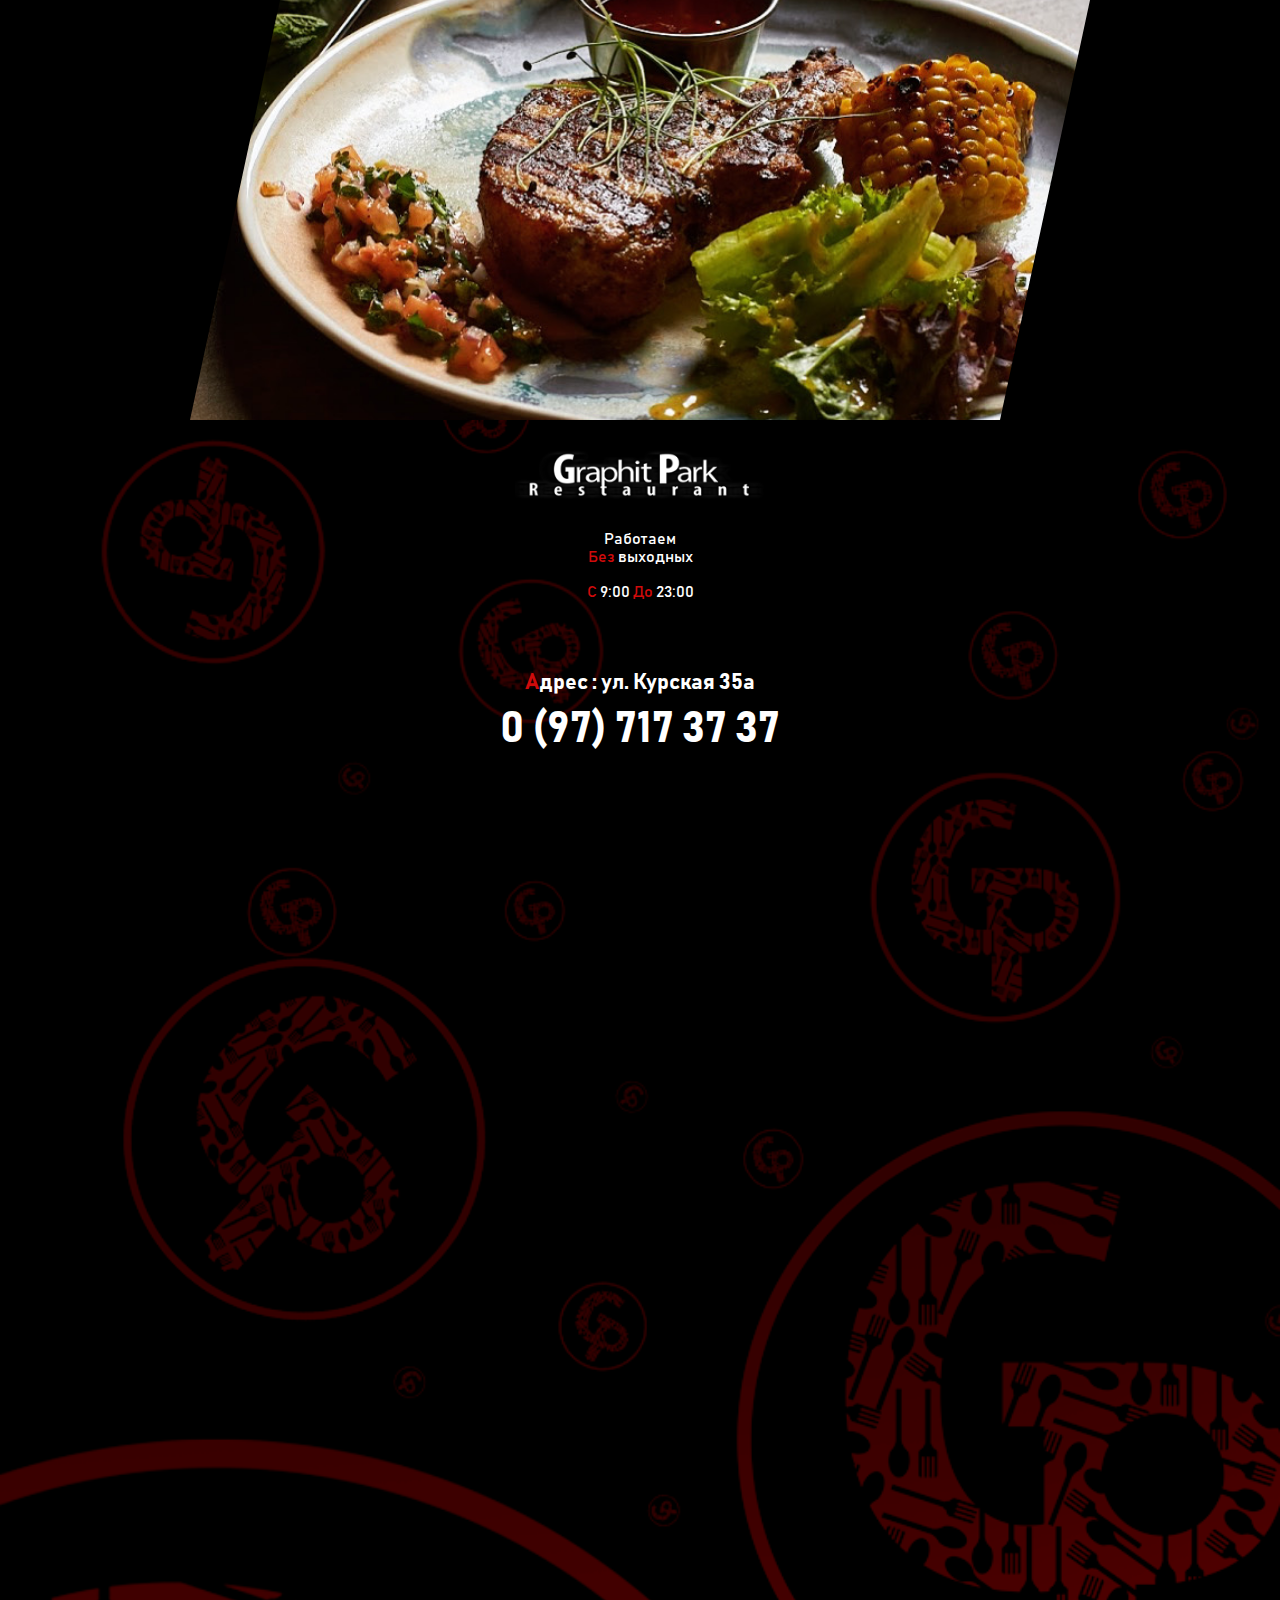
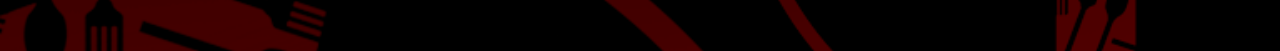
==== commit 67b2868b: "edit info layout" ====
--- a/index.html
+++ b/index.html
@@ -23,16 +23,14 @@
 			<img src="./img/hero-item-3.jpg" alt="img" />
 		</div>
 	</div>
-	<div class="container">
-		<a href="/" class="logo">
-			<img src="./img/hero-logo.png" alt="img" />
-		</a>
-	</div>
 </div>
 
 	<div class="container">
 		<main class="main-content">
 			<div class="info">
+				<a href="/" class="logo">
+					<img src="./img/hero-logo.png" alt="img" />
+				</a>
 				<p>
 					Работаем <br />
 					<span>Без</span> выходных
--- a/css/main.min.css
+++ b/css/main.min.css
@@ -1 +1 @@
-html{line-height:1.15;-webkit-text-size-adjust:100%}body{margin:0}h1{font-size:2em;margin:.67em 0}hr{-webkit-box-sizing:content-box;box-sizing:content-box;height:0;overflow:visible}pre{font-family:monospace,monospace;font-size:1em}a{background-color:transparent}abbr[title]{border-bottom:none;text-decoration:underline;-webkit-text-decoration:underline dotted;text-decoration:underline dotted}b,strong{font-weight:bolder}code,kbd,samp{font-family:monospace,monospace;font-size:1em}small{font-size:80%}sub,sup{font-size:75%;line-height:0;position:relative;vertical-align:baseline}sub{bottom:-.25em}sup{top:-.5em}img{border-style:none}button,input,optgroup,select,textarea{font-family:inherit;font-size:100%;line-height:1.15;margin:0}button,input{overflow:visible}button,select{text-transform:none}[type=button],[type=reset],[type=submit],button{-webkit-appearance:button}[type=button]::-moz-focus-inner,[type=reset]::-moz-focus-inner,[type=submit]::-moz-focus-inner,button::-moz-focus-inner{border-style:none;padding:0}[type=button]:-moz-focusring,[type=reset]:-moz-focusring,[type=submit]:-moz-focusring,button:-moz-focusring{outline:1px dotted ButtonText}fieldset{padding:.35em .75em .625em}legend{-webkit-box-sizing:border-box;box-sizing:border-box;color:inherit;display:table;max-width:100%;padding:0;white-space:normal}progress{vertical-align:baseline}textarea{overflow:auto}[type=checkbox],[type=radio]{-webkit-box-sizing:border-box;box-sizing:border-box;padding:0}[type=number]::-webkit-inner-spin-button,[type=number]::-webkit-outer-spin-button{height:auto}[type=search]{-webkit-appearance:textfield;outline-offset:-2px}[type=search]::-webkit-search-decoration{-webkit-appearance:none}::-webkit-file-upload-button{-webkit-appearance:button;font:inherit}details{display:block}summary{display:list-item}template{display:none}[hidden]{display:none}@font-face{font-family:Bahnschrift;src:url(../fonts/12002.ttf) format("opentype")}@font-face{font-family:MyriadPro-Regular;src:url(../fonts/myriadpro-regular.eot);src:url(../fonts/myriadpro-regular.eot?#iefix) format("embedded-opentype"),url(../fonts/myriadpro-regular.woff2) format("woff2"),url(../fonts/myriadpro-regular.woff) format("woff"),url(../fonts/myriadpro-regular.ttf) format("truetype"),url(../fonts/myriadpro-regular.svg#myriadpro-regular) format("svg");font-weight:400}@font-face{font-family:MyriadPro-Bold;src:url(../fonts/myriadpro-bold.eot);src:url(../fonts/myriadpro-bold.eot?#iefix) format("embedded-opentype"),url(../fonts/myriadpro-bold.woff2) format("woff2"),url(../fonts/myriadpro-bold.woff) format("woff"),url(../fonts/myriadpro-bold.ttf) format("truetype"),url(../fonts/myriadpro-bold.svg#myriadpro-bold) format("svg")}.owl-carousel,.owl-carousel .owl-item{-webkit-tap-highlight-color:transparent;position:relative}.owl-carousel{display:none;width:100%;z-index:1}.owl-carousel .owl-stage{position:relative;-ms-touch-action:pan-Y;touch-action:manipulation;-moz-backface-visibility:hidden}.owl-carousel .owl-stage:after{content:".";display:block;clear:both;visibility:hidden;line-height:0;height:0}.owl-carousel .owl-stage-outer{position:relative;overflow:hidden;-webkit-transform:translate3d(0,0,0)}.owl-carousel .owl-item,.owl-carousel .owl-wrapper{-webkit-backface-visibility:hidden;-moz-backface-visibility:hidden;-ms-backface-visibility:hidden;-webkit-transform:translate3d(0,0,0);-moz-transform:translate3d(0,0,0);-ms-transform:translate3d(0,0,0)}.owl-carousel .owl-item{min-height:1px;float:left;-webkit-backface-visibility:hidden;-webkit-touch-callout:none}.owl-carousel .owl-item img{display:block;width:100%}.owl-carousel .owl-dots.disabled,.owl-carousel .owl-nav.disabled{display:none}.no-js .owl-carousel,.owl-carousel.owl-loaded{display:block}.owl-carousel .owl-dot,.owl-carousel .owl-nav .owl-next,.owl-carousel .owl-nav .owl-prev{cursor:pointer;-webkit-user-select:none;-moz-user-select:none;-ms-user-select:none;user-select:none}.owl-carousel .owl-nav button.owl-next,.owl-carousel .owl-nav button.owl-prev,.owl-carousel button.owl-dot{background:0 0;color:inherit;border:none;padding:0!important;font:inherit}.owl-carousel.owl-loading{opacity:0;display:block}.owl-carousel.owl-hidden{opacity:0}.owl-carousel.owl-refresh .owl-item{visibility:hidden}.owl-carousel.owl-drag .owl-item{-ms-touch-action:pan-y;touch-action:pan-y;-webkit-user-select:none;-moz-user-select:none;-ms-user-select:none;user-select:none}.owl-carousel.owl-grab{cursor:move;cursor:-webkit-grab;cursor:grab}.owl-carousel.owl-rtl{direction:rtl}.owl-carousel.owl-rtl .owl-item{float:right}.owl-carousel .animated{-webkit-animation-duration:1s;animation-duration:1s;-webkit-animation-fill-mode:both;animation-fill-mode:both}.owl-carousel .owl-animated-in{z-index:0}.owl-carousel .owl-animated-out{z-index:1}.owl-carousel .fadeOut{-webkit-animation-name:fadeOut;animation-name:fadeOut}@-webkit-keyframes fadeOut{0%{opacity:1}100%{opacity:0}}@keyframes fadeOut{0%{opacity:1}100%{opacity:0}}.owl-height{-webkit-transition:height .5s ease-in-out;-o-transition:height .5s ease-in-out;transition:height .5s ease-in-out}.owl-carousel .owl-item .owl-lazy{opacity:0;-webkit-transition:opacity .4s ease;-o-transition:opacity .4s ease;transition:opacity .4s ease}.owl-carousel .owl-item .owl-lazy:not([src]),.owl-carousel .owl-item .owl-lazy[src^=""]{max-height:0}.owl-carousel .owl-item img.owl-lazy{-webkit-transform-style:preserve-3d;transform-style:preserve-3d}.owl-carousel .owl-video-wrapper{position:relative;height:100%;background:#000}.owl-carousel .owl-video-play-icon{position:absolute;height:80px;width:80px;left:50%;top:50%;margin-left:-40px;margin-top:-40px;background:url(owl.video.play.png) no-repeat;cursor:pointer;z-index:1;-webkit-backface-visibility:hidden;-webkit-transition:-webkit-transform .1s ease;transition:-webkit-transform .1s ease;-o-transition:transform .1s ease;transition:transform .1s ease;transition:transform .1s ease,-webkit-transform .1s ease}.owl-carousel .owl-video-play-icon:hover{-ms-transform:scale(1.3,1.3);-webkit-transform:scale(1.3,1.3);transform:scale(1.3,1.3)}.owl-carousel .owl-video-playing .owl-video-play-icon,.owl-carousel .owl-video-playing .owl-video-tn{display:none}.owl-carousel .owl-video-tn{opacity:0;height:100%;background-position:center center;background-repeat:no-repeat;background-size:contain;-webkit-transition:opacity .4s ease;-o-transition:opacity .4s ease;transition:opacity .4s ease}.owl-carousel .owl-video-frame{position:relative;z-index:1;height:100%;width:100%}.container{width:100%;padding-right:15px;padding-left:15px;margin-right:auto;margin-left:auto}@media (max-width:768px){.container{max-width:750px}}@media (min-width:992px){.container{max-width:970px}}@media (min-width:1200px){.container{max-width:1140px}}html{-webkit-box-sizing:border-box;box-sizing:border-box}*,::after,::before{-webkit-box-sizing:inherit;box-sizing:inherit}body{font-family:Bahnschrift,-apple-system,BlinkMacSystemFont,"Segoe UI",Roboto,Oxygen,Ubuntu,Cantarell,"Open Sans","Helvetica Neue",sans-serif}img{display:block;max-width:100%;height:auto;margin:0;padding:0}.clearfix::after{content:'';display:table;clear:both}.page{background-image:url(../img/background-page.png);background-repeat:no-repeat;background-position:center center;background-size:cover;height:100%}.main-content{padding:30px 0;min-height:1231px}@media (max-width:1199px){.main-content{min-height:100vh}}.info{display:-webkit-box;display:-ms-flexbox;display:flex;-webkit-box-align:start;-ms-flex-align:start;align-items:flex-start;-webkit-box-pack:justify;-ms-flex-pack:justify;justify-content:space-between;-ms-flex-line-pack:justify;align-content:space-between;color:#fff;text-align:center;margin-bottom:30px}.info p{margin-top:0}.info span{color:#d00b0b}.info-adress{display:-webkit-box;display:-ms-flexbox;display:flex;-webkit-box-align:center;-ms-flex-align:center;align-items:center;-webkit-box-pack:start;-ms-flex-pack:start;justify-content:flex-start;-ms-flex-line-pack:start;align-content:flex-start;-webkit-box-orient:vertical;-webkit-box-direction:normal;-ms-flex-direction:column;flex-direction:column;width:100%}.info-adress p{text-align:center;font-size:22px;line-height:28px;color:#fff;font-weight:700;margin-bottom:10px}.info-adress p::first-letter{color:#d00b0b}.info-adress a{color:#fff;font-size:44px;font-weight:700;line-height:44px;display:-webkit-box;display:-ms-flexbox;display:flex;text-decoration:none}@media (max-width:767px){.info-adress p{font-size:18px;line-height:218x}.info-adress a{font-size:22px;line-height:22px}}@media (min-width:767px) and (max-width:1199px){.info-adress p{font-size:20px;line-height:22px}.info-adress a{font-size:28px;line-height:28px}}.menu{list-style:none;padding:0;margin:0;width:100%;display:none;margin-bottom:100px}.menu__item{width:100%;border-radius:4px;margin-bottom:15px;-webkit-box-align:center;-ms-flex-align:center;align-items:center;-webkit-box-pack:center;-ms-flex-pack:center;justify-content:center;-ms-flex-line-pack:center;align-content:center;display:-webkit-box;display:-ms-flexbox;display:flex;-webkit-box-orient:vertical;-webkit-box-direction:normal;-ms-flex-direction:column;flex-direction:column}.menu__item:last-child{margin-bottom:0}.menu__item a{-webkit-clip-path:polygon(1% 0,100% 0,99% 100%,0 100%);clip-path:polygon(1% 0,100% 0,99% 100%,0 100%);max-width:320px;position:relative;display:inline-block;margin-right:auto;margin-left:auto;background-color:#fff;-webkit-box-align:center;-ms-flex-align:center;align-items:center;-webkit-box-pack:center;-ms-flex-pack:center;justify-content:center;-ms-flex-line-pack:center;align-content:center;letter-spacing:-2.5px;text-decoration:none;text-align:center;font-size:26px;line-height:26px;padding:17px 10px;width:100%;font-weight:700;color:#000;-webkit-transition:.3s all;-o-transition:.3s all;transition:.3s all}.menu__item a::first-letter{color:#d00b0b!important}.menu__item a svg{height:100%;left:0;position:absolute;top:0;width:100%}.menu__item a rect{fill:none;stroke:#d00b0b;stroke-width:2;stroke-dasharray:422,0;-webkit-transition:all .35s linear;-o-transition:all .35s linear;transition:all .35s linear}.menu__item a:focus rect,.menu__item a:hover rect{stroke-width:3;stroke-dasharray:5,320;stroke-dashoffset:60;-webkit-transition:all 1.35s cubic-bezier(.19,1,.22,1);-o-transition:all 1.35s cubic-bezier(.19,1,.22,1);transition:all 1.35s cubic-bezier(.19,1,.22,1)}.menu-drinks,.menu-pizza-addons{display:none;width:100%;padding:0;margin:20px 0}.menu-drinks__item,.menu-pizza-addons__item{margin-bottom:10px}.menu-drinks__item a,.menu-pizza-addons__item a{width:260px;display:block;font-size:18px;line-height:18px;padding:10px;letter-spacing:1px}@media (max-width:1199px){.menu{margin-bottom:30px}.menu__item a{padding:10px 10px;max-width:200px;font-size:20px;line-height:20px}.menu-drinks__item a,.menu-pizza-addons__item a{font-size:14px;line-height:14px}}.submenu{display:none;list-style:none;padding:0;margin:0;width:100%}.submenu__item{display:-webkit-box;display:-ms-flexbox;display:flex;-webkit-box-align:center;-ms-flex-align:center;align-items:center;-webkit-box-pack:justify;-ms-flex-pack:justify;justify-content:space-between;-ms-flex-line-pack:justify;align-content:space-between}.submenu__item p{color:#fff;text-align:center;width:33.3%;font-size:22px;line-height:28px}.submenu__item p::first-letter{color:#d00b0b}.submenu__item p span{display:block;font-size:16px}.submenu__item p:first-child{text-align:left}@media (max-width:1199px){.submenu__item p{font-size:16px;line-height:18px;width:15%}.submenu__item p:first-child{width:50%}.submenu__item p span{font-size:14px;line-height:14px}}.hero{height:420px;position:relative;z-index:1}.hero-bg{background-repeat:no-repeat;background-position:center center;background-size:cover;padding-bottom:20px;width:100%;height:100%;background-color:#000;position:absolute;z-index:1}.hero .container{display:-webkit-box;display:-ms-flexbox;display:flex;-webkit-box-align:end;-ms-flex-align:end;align-items:flex-end;-webkit-box-pack:center;-ms-flex-pack:center;justify-content:center;-ms-flex-line-pack:center;align-content:center;height:100%;position:relative;z-index:5}.hero .owl-carousel{position:absolute}.hero .logo{width:380px;height:60px;margin-bottom:30px;font-weight:700;font-family:MyriadPro-Regular;color:#fff;text-decoration:none;display:-webkit-box;display:-ms-flexbox;display:flex;-webkit-box-align:center;-ms-flex-align:center;align-items:center;-webkit-box-pack:center;-ms-flex-pack:center;justify-content:center;-ms-flex-line-pack:center;align-content:center;font-size:40px}.hero .logo img{width:100%}.hero-item{max-width:900px;width:100%;height:420px;-webkit-clip-path:polygon(10% 0,100% 0,90% 100%,0 100%);clip-path:polygon(10% 0,100% 0,90% 100%,0 100%);margin-right:auto;margin-left:auto}.hero-item img{-o-object-fit:cover;object-fit:cover;height:420px;position:relative;z-index:3}@media (max-width:767px){.hero{height:270px}.hero-item{height:270px}}@media (min-width:768px) and (max-width:1199px){.hero{height:360px}.hero-item{height:360px}}+html{line-height:1.15;-webkit-text-size-adjust:100%}body{margin:0}h1{font-size:2em;margin:.67em 0}hr{-webkit-box-sizing:content-box;box-sizing:content-box;height:0;overflow:visible}pre{font-family:monospace,monospace;font-size:1em}a{background-color:transparent}abbr[title]{border-bottom:none;text-decoration:underline;-webkit-text-decoration:underline dotted;text-decoration:underline dotted}b,strong{font-weight:bolder}code,kbd,samp{font-family:monospace,monospace;font-size:1em}small{font-size:80%}sub,sup{font-size:75%;line-height:0;position:relative;vertical-align:baseline}sub{bottom:-.25em}sup{top:-.5em}img{border-style:none}button,input,optgroup,select,textarea{font-family:inherit;font-size:100%;line-height:1.15;margin:0}button,input{overflow:visible}button,select{text-transform:none}[type=button],[type=reset],[type=submit],button{-webkit-appearance:button}[type=button]::-moz-focus-inner,[type=reset]::-moz-focus-inner,[type=submit]::-moz-focus-inner,button::-moz-focus-inner{border-style:none;padding:0}[type=button]:-moz-focusring,[type=reset]:-moz-focusring,[type=submit]:-moz-focusring,button:-moz-focusring{outline:1px dotted ButtonText}fieldset{padding:.35em .75em .625em}legend{-webkit-box-sizing:border-box;box-sizing:border-box;color:inherit;display:table;max-width:100%;padding:0;white-space:normal}progress{vertical-align:baseline}textarea{overflow:auto}[type=checkbox],[type=radio]{-webkit-box-sizing:border-box;box-sizing:border-box;padding:0}[type=number]::-webkit-inner-spin-button,[type=number]::-webkit-outer-spin-button{height:auto}[type=search]{-webkit-appearance:textfield;outline-offset:-2px}[type=search]::-webkit-search-decoration{-webkit-appearance:none}::-webkit-file-upload-button{-webkit-appearance:button;font:inherit}details{display:block}summary{display:list-item}template{display:none}[hidden]{display:none}@font-face{font-family:Bahnschrift;src:url(../fonts/12002.ttf) format("opentype")}@font-face{font-family:MyriadPro-Regular;src:url(../fonts/myriadpro-regular.eot);src:url(../fonts/myriadpro-regular.eot?#iefix) format("embedded-opentype"),url(../fonts/myriadpro-regular.woff2) format("woff2"),url(../fonts/myriadpro-regular.woff) format("woff"),url(../fonts/myriadpro-regular.ttf) format("truetype"),url(../fonts/myriadpro-regular.svg#myriadpro-regular) format("svg");font-weight:400}@font-face{font-family:MyriadPro-Bold;src:url(../fonts/myriadpro-bold.eot);src:url(../fonts/myriadpro-bold.eot?#iefix) format("embedded-opentype"),url(../fonts/myriadpro-bold.woff2) format("woff2"),url(../fonts/myriadpro-bold.woff) format("woff"),url(../fonts/myriadpro-bold.ttf) format("truetype"),url(../fonts/myriadpro-bold.svg#myriadpro-bold) format("svg")}.owl-carousel,.owl-carousel .owl-item{-webkit-tap-highlight-color:transparent;position:relative}.owl-carousel{display:none;width:100%;z-index:1}.owl-carousel .owl-stage{position:relative;-ms-touch-action:pan-Y;touch-action:manipulation;-moz-backface-visibility:hidden}.owl-carousel .owl-stage:after{content:".";display:block;clear:both;visibility:hidden;line-height:0;height:0}.owl-carousel .owl-stage-outer{position:relative;overflow:hidden;-webkit-transform:translate3d(0,0,0)}.owl-carousel .owl-item,.owl-carousel .owl-wrapper{-webkit-backface-visibility:hidden;-moz-backface-visibility:hidden;-ms-backface-visibility:hidden;-webkit-transform:translate3d(0,0,0);-moz-transform:translate3d(0,0,0);-ms-transform:translate3d(0,0,0)}.owl-carousel .owl-item{min-height:1px;float:left;-webkit-backface-visibility:hidden;-webkit-touch-callout:none}.owl-carousel .owl-item img{display:block;width:100%}.owl-carousel .owl-dots.disabled,.owl-carousel .owl-nav.disabled{display:none}.no-js .owl-carousel,.owl-carousel.owl-loaded{display:block}.owl-carousel .owl-dot,.owl-carousel .owl-nav .owl-next,.owl-carousel .owl-nav .owl-prev{cursor:pointer;-webkit-user-select:none;-moz-user-select:none;-ms-user-select:none;user-select:none}.owl-carousel .owl-nav button.owl-next,.owl-carousel .owl-nav button.owl-prev,.owl-carousel button.owl-dot{background:0 0;color:inherit;border:none;padding:0!important;font:inherit}.owl-carousel.owl-loading{opacity:0;display:block}.owl-carousel.owl-hidden{opacity:0}.owl-carousel.owl-refresh .owl-item{visibility:hidden}.owl-carousel.owl-drag .owl-item{-ms-touch-action:pan-y;touch-action:pan-y;-webkit-user-select:none;-moz-user-select:none;-ms-user-select:none;user-select:none}.owl-carousel.owl-grab{cursor:move;cursor:-webkit-grab;cursor:grab}.owl-carousel.owl-rtl{direction:rtl}.owl-carousel.owl-rtl .owl-item{float:right}.owl-carousel .animated{-webkit-animation-duration:1s;animation-duration:1s;-webkit-animation-fill-mode:both;animation-fill-mode:both}.owl-carousel .owl-animated-in{z-index:0}.owl-carousel .owl-animated-out{z-index:1}.owl-carousel .fadeOut{-webkit-animation-name:fadeOut;animation-name:fadeOut}@-webkit-keyframes fadeOut{0%{opacity:1}100%{opacity:0}}@keyframes fadeOut{0%{opacity:1}100%{opacity:0}}.owl-height{-webkit-transition:height .5s ease-in-out;-o-transition:height .5s ease-in-out;transition:height .5s ease-in-out}.owl-carousel .owl-item .owl-lazy{opacity:0;-webkit-transition:opacity .4s ease;-o-transition:opacity .4s ease;transition:opacity .4s ease}.owl-carousel .owl-item .owl-lazy:not([src]),.owl-carousel .owl-item .owl-lazy[src^=""]{max-height:0}.owl-carousel .owl-item img.owl-lazy{-webkit-transform-style:preserve-3d;transform-style:preserve-3d}.owl-carousel .owl-video-wrapper{position:relative;height:100%;background:#000}.owl-carousel .owl-video-play-icon{position:absolute;height:80px;width:80px;left:50%;top:50%;margin-left:-40px;margin-top:-40px;background:url(owl.video.play.png) no-repeat;cursor:pointer;z-index:1;-webkit-backface-visibility:hidden;-webkit-transition:-webkit-transform .1s ease;transition:-webkit-transform .1s ease;-o-transition:transform .1s ease;transition:transform .1s ease;transition:transform .1s ease,-webkit-transform .1s ease}.owl-carousel .owl-video-play-icon:hover{-ms-transform:scale(1.3,1.3);-webkit-transform:scale(1.3,1.3);transform:scale(1.3,1.3)}.owl-carousel .owl-video-playing .owl-video-play-icon,.owl-carousel .owl-video-playing .owl-video-tn{display:none}.owl-carousel .owl-video-tn{opacity:0;height:100%;background-position:center center;background-repeat:no-repeat;background-size:contain;-webkit-transition:opacity .4s ease;-o-transition:opacity .4s ease;transition:opacity .4s ease}.owl-carousel .owl-video-frame{position:relative;z-index:1;height:100%;width:100%}.container{width:100%;padding-right:15px;padding-left:15px;margin-right:auto;margin-left:auto}@media (max-width:768px){.container{max-width:750px}}@media (min-width:992px){.container{max-width:970px}}@media (min-width:1200px){.container{max-width:1140px}}html{-webkit-box-sizing:border-box;box-sizing:border-box}*,::after,::before{-webkit-box-sizing:inherit;box-sizing:inherit}body{font-family:Bahnschrift,-apple-system,BlinkMacSystemFont,"Segoe UI",Roboto,Oxygen,Ubuntu,Cantarell,"Open Sans","Helvetica Neue",sans-serif}img{display:block;max-width:100%;height:auto;margin:0;padding:0}.clearfix::after{content:'';display:table;clear:both}.page{background-image:url(../img/background-page.png);background-repeat:no-repeat;background-position:center center;background-size:cover;height:100%}.main-content{padding:30px 0;min-height:1231px}@media (max-width:767px){.main-content{min-height:100vh;padding-top:0}}@media (min-width:768px) and (max-width:1199px){.main-content{min-height:100vh;padding-top:20px}}.info{display:-webkit-box;display:-ms-flexbox;display:flex;-webkit-box-align:center;-ms-flex-align:center;align-items:center;-webkit-box-pack:start;-ms-flex-pack:start;justify-content:flex-start;-ms-flex-line-pack:start;align-content:flex-start;-webkit-box-orient:vertical;-webkit-box-direction:normal;-ms-flex-direction:column;flex-direction:column;color:#fff;text-align:center;margin-bottom:30px}.info .logo{width:250px;height:50px;margin-bottom:30px;font-weight:700;font-family:MyriadPro-Regular;color:#fff;text-decoration:none;display:-webkit-box;display:-ms-flexbox;display:flex;-webkit-box-align:center;-ms-flex-align:center;align-items:center;-webkit-box-pack:center;-ms-flex-pack:center;justify-content:center;-ms-flex-line-pack:center;align-content:center;font-size:40px}.info .logo img{width:100%}.info p{margin-top:0}.info span{color:#d00b0b}.info-adress{display:-webkit-box;display:-ms-flexbox;display:flex;-webkit-box-align:center;-ms-flex-align:center;align-items:center;-webkit-box-pack:start;-ms-flex-pack:start;justify-content:flex-start;-ms-flex-line-pack:start;align-content:flex-start;-webkit-box-orient:vertical;-webkit-box-direction:normal;-ms-flex-direction:column;flex-direction:column;width:100%}.info-adress p{text-align:center;font-size:22px;line-height:28px;color:#fff;font-weight:700;margin-bottom:10px}.info-adress p::first-letter{color:#d00b0b}.info-adress a{color:#fff;font-size:44px;font-weight:700;line-height:44px;display:-webkit-box;display:-ms-flexbox;display:flex;text-decoration:none}@media (max-width:767px){.info{margin-bottom:10px}.info .logo{width:180px;margin-bottom:10px}.info p:last-child{margin-bottom:0}.info-adress p{font-size:18px;line-height:218x}.info-adress a{font-size:22px;line-height:22px}}@media (min-width:768px) and (max-width:1199px){.info-adress p{font-size:20px;line-height:22px}.info-adress a{font-size:28px;line-height:28px}}.menu{list-style:none;padding:0;margin:0;width:100%;display:none;margin-bottom:100px}.menu__item{width:100%;border-radius:4px;margin-bottom:15px;-webkit-box-align:center;-ms-flex-align:center;align-items:center;-webkit-box-pack:center;-ms-flex-pack:center;justify-content:center;-ms-flex-line-pack:center;align-content:center;display:-webkit-box;display:-ms-flexbox;display:flex;-webkit-box-orient:vertical;-webkit-box-direction:normal;-ms-flex-direction:column;flex-direction:column}.menu__item:last-child{margin-bottom:0}.menu__item a{-webkit-clip-path:polygon(1% 0,100% 0,99% 100%,0 100%);clip-path:polygon(1% 0,100% 0,99% 100%,0 100%);max-width:320px;position:relative;display:inline-block;margin-right:auto;margin-left:auto;background-color:#fff;-webkit-box-align:center;-ms-flex-align:center;align-items:center;-webkit-box-pack:center;-ms-flex-pack:center;justify-content:center;-ms-flex-line-pack:center;align-content:center;letter-spacing:.1px;text-decoration:none;text-align:center;font-size:26px;line-height:26px;padding:17px 10px;width:100%;font-weight:700;color:#000;-webkit-transition:.3s all;-o-transition:.3s all;transition:.3s all}.menu__item a::first-letter{color:#d00b0b!important}.menu__item a svg{height:100%;left:0;position:absolute;top:0;width:100%}.menu__item a rect{fill:none;stroke:#d00b0b;stroke-width:2;stroke-dasharray:422,0;-webkit-transition:all .35s linear;-o-transition:all .35s linear;transition:all .35s linear}.menu__item a:focus rect,.menu__item a:hover rect{stroke-width:3;stroke-dasharray:5,320;stroke-dashoffset:60;-webkit-transition:all 1.35s cubic-bezier(.19,1,.22,1);-o-transition:all 1.35s cubic-bezier(.19,1,.22,1);transition:all 1.35s cubic-bezier(.19,1,.22,1)}.menu-drinks,.menu-pizza-addons{display:none;width:100%;padding:0;margin:20px 0}.menu-drinks__item,.menu-pizza-addons__item{margin-bottom:10px}.menu-drinks__item a,.menu-pizza-addons__item a{width:260px;display:block;font-size:18px;line-height:18px;padding:10px;letter-spacing:1px}@media (max-width:1199px){.menu{margin-bottom:30px}.menu__item a{padding:10px 10px;max-width:200px;font-size:20px;line-height:20px}.menu-drinks__item a,.menu-pizza-addons__item a{font-size:14px;line-height:14px}}.submenu{display:none;list-style:none;padding:0;margin:0;width:100%}.submenu__item{display:-webkit-box;display:-ms-flexbox;display:flex;-webkit-box-align:center;-ms-flex-align:center;align-items:center;-webkit-box-pack:justify;-ms-flex-pack:justify;justify-content:space-between;-ms-flex-line-pack:justify;align-content:space-between}.submenu__item p{color:#fff;text-align:center;width:33.3%;font-size:22px;line-height:28px}.submenu__item p span{display:block;font-size:16px}.submenu__item p:first-child{text-align:left}.submenu__item p:first-child::first-letter{color:#d00b0b}@media (max-width:1199px){.submenu__item p{font-size:16px;line-height:18px;width:15%}.submenu__item p:first-child{width:50%}.submenu__item p span{font-size:14px;line-height:14px}}.hero{height:420px;position:relative;z-index:1}.hero-bg{background-repeat:no-repeat;background-position:center center;background-size:cover;padding-bottom:20px;width:100%;height:100%;background-color:#000;position:absolute;z-index:1}.hero .container{display:-webkit-box;display:-ms-flexbox;display:flex;-webkit-box-align:end;-ms-flex-align:end;align-items:flex-end;-webkit-box-pack:center;-ms-flex-pack:center;justify-content:center;-ms-flex-line-pack:center;align-content:center;height:100%;position:relative;z-index:5}.hero .owl-carousel{position:absolute}.hero .logo{width:250px;height:50px;margin-bottom:30px;font-weight:700;font-family:MyriadPro-Regular;color:#fff;text-decoration:none;display:-webkit-box;display:-ms-flexbox;display:flex;-webkit-box-align:center;-ms-flex-align:center;align-items:center;-webkit-box-pack:center;-ms-flex-pack:center;justify-content:center;-ms-flex-line-pack:center;align-content:center;font-size:40px}.hero .logo img{width:100%}.hero-item{max-width:900px;width:100%;height:420px;-webkit-clip-path:polygon(10% 0,100% 0,90% 100%,0 100%);clip-path:polygon(10% 0,100% 0,90% 100%,0 100%);margin-right:auto;margin-left:auto}.hero-item img{-o-object-fit:cover;object-fit:cover;height:420px;position:relative;z-index:3}@media (max-width:767px){.hero{height:200px}.hero-item{height:200px}.hero-item img{height:100%;width:100%}}@media (min-width:768px) and (max-width:1199px){.hero{height:360px}.hero-item{height:360px}}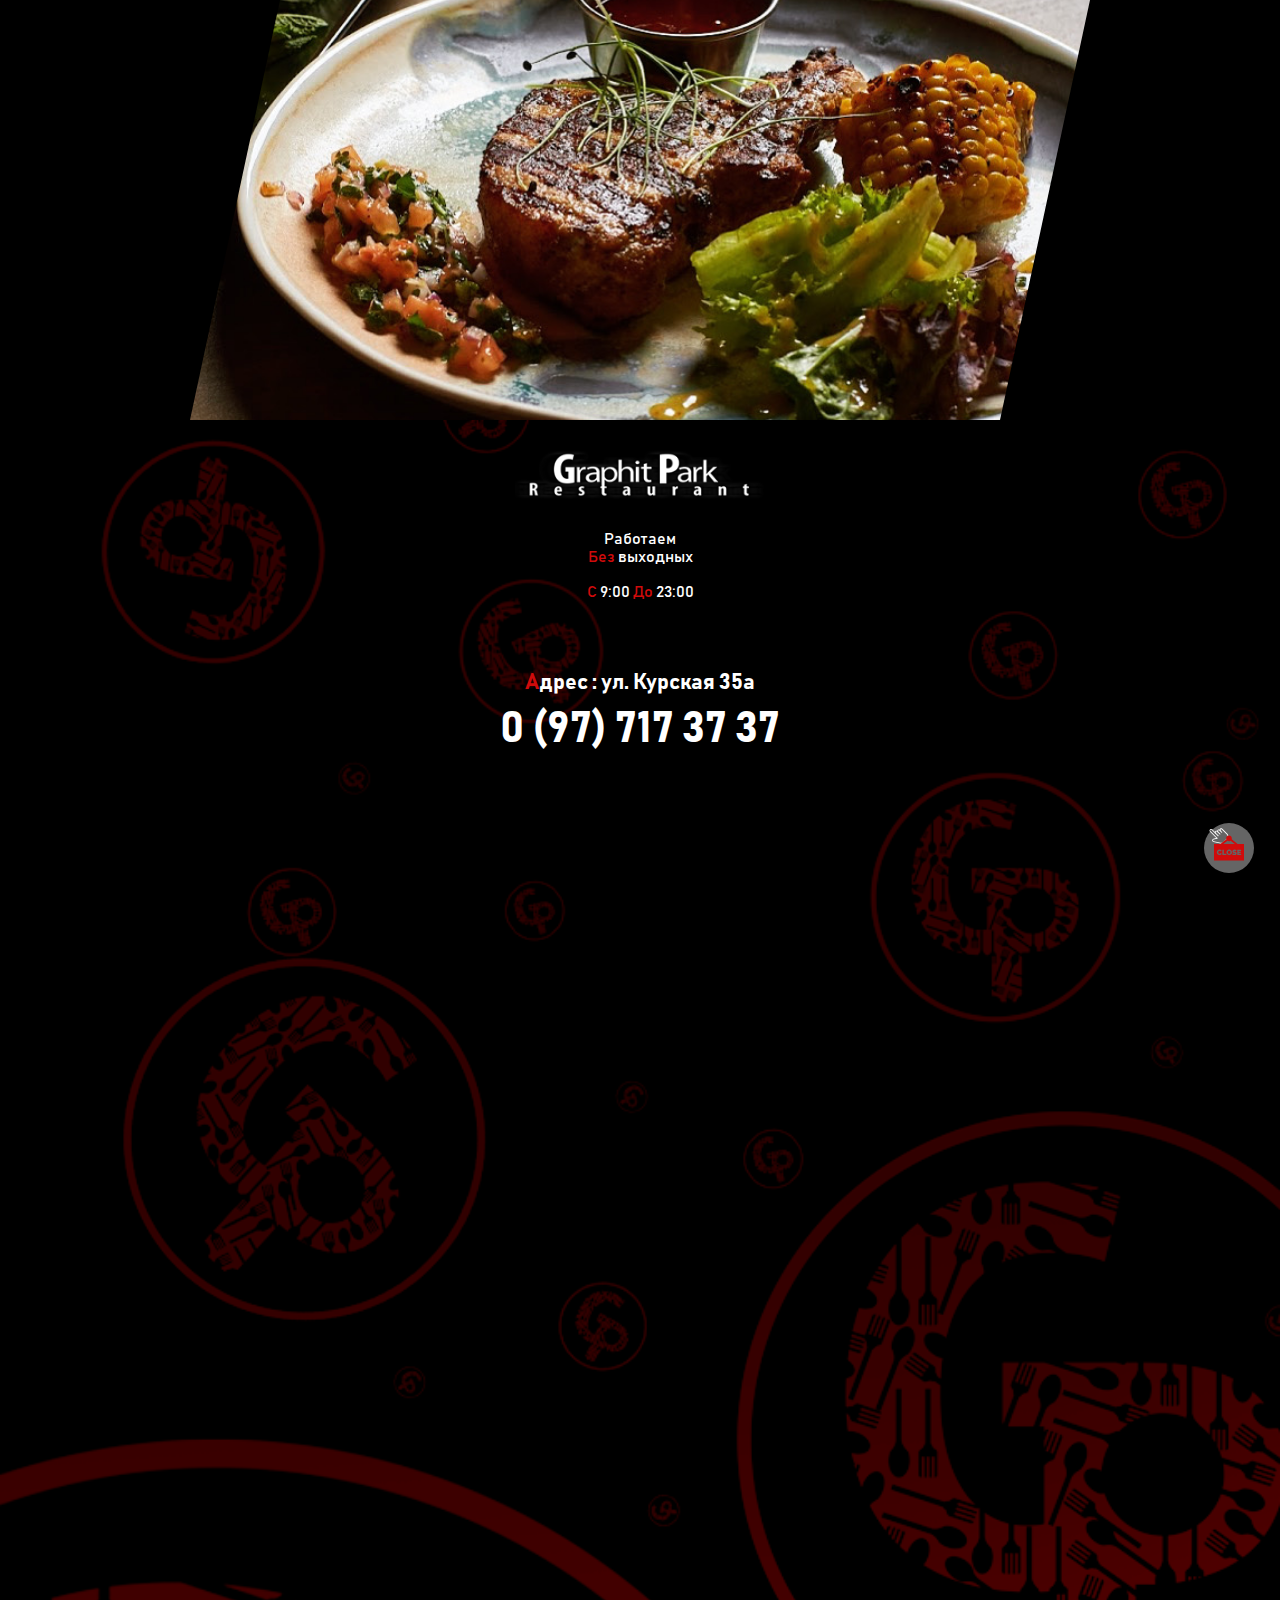
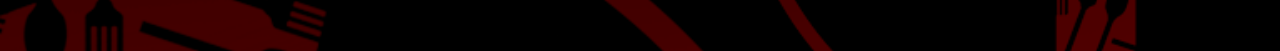
==== commit 7aef0c0d: "added btns" ====
--- a/index.html
+++ b/index.html
@@ -37,7 +37,39 @@
 				</p>
 				<p><span>С</span> 9:00 <span>До </span> 23:00</p>
 			</div>
-
+			<div class="help-icon">
+				<svg
+					id="Layer_1"
+					enable-background="new 0 0 24 24"
+					height="512"
+					viewBox="0 0 24 24"
+					width="512"
+					xmlns="http://www.w3.org/2000/svg"
+				>
+					<g>
+						<g>
+							<path
+								d="m9.689 15.215c-.128 0-.256-.049-.354-.146l-8.131-8.132c-.78-.78-.78-2.049 0-2.829.779-.779 2.049-.779 2.828 0l7.425 7.425c.195.195.195.512 0 .707s-.512.195-.707 0l-7.425-7.426c-.391-.389-1.025-.389-1.414 0-.188.189-.293.44-.293.707 0 .268.104.519.293.708l8.132 8.132c.195.195.195.512 0 .707-.098.098-.226.147-.354.147z"
+							/>
+						</g>
+						<g>
+							<path
+								d="m13.225 10.265c-.128 0-.256-.049-.354-.146l-3.182-3.182c-.391-.391-1.023-.391-1.414 0-.189.188-.293.439-.293.707 0 .267.104.518.293.707.195.195.195.512 0 .707s-.512.195-.707 0c-.378-.378-.586-.88-.586-1.414 0-.535.208-1.037.586-1.414.779-.779 2.049-.779 2.828 0l3.182 3.182c.195.195.195.512 0 .707-.098.097-.225.146-.353.146z"
+							/>
+						</g>
+						<g>
+							<path
+								d="m15.347 8.144c-.128 0-.256-.049-.354-.146l-2.476-2.476c-.391-.389-1.025-.389-1.414 0-.39.391-.39 1.024 0 1.415.195.195.195.512 0 .707s-.512.195-.707 0c-.378-.378-.586-.88-.586-1.415 0-.534.208-1.036.586-1.414.779-.779 2.049-.779 2.828 0l2.476 2.475c.195.195.195.512 0 .707-.097.098-.225.147-.353.147z"
+							/>
+						</g>
+						<g>
+							<path
+								d="m14.801 21.187c-.337 0-.678-.038-1.016-.115l-8.397-1.925c-.008-.001-.016-.002-.023-.004-.365-.078-.704-.264-.979-.539-.779-.779-.779-2.049 0-2.828.26-.26.576-.439.917-.522.01-.004.02-.006.03-.009l4.24-1.016c.27-.069.539.103.603.37.064.269-.102.538-.37.603l-4.211 1.008c-.014.004-.026.008-.04.011-.168.037-.328.128-.462.262-.39.39-.39 1.024 0 1.414.129.129.288.221.45.261.011.002.021.004.032.007l8.433 1.933c1.182.273 2.399-.079 3.257-.937l4.092-4.092c1.364-1.365 1.364-3.585 0-4.95l-6.01-6.011c-.392-.392-1.025-.39-1.415 0-.39.391-.39 1.024 0 1.415.195.195.195.512 0 .707s-.512.195-.707 0c-.78-.78-.78-2.049 0-2.829.778-.779 2.049-.78 2.829 0l6.01 6.011c1.755 1.755 1.755 4.609 0 6.364l-4.092 4.092c-.857.856-1.993 1.319-3.171 1.319z"
+							/>
+						</g>
+					</g>
+				</svg>
+			</div>
 			<ul class="menu">
 				<li class="menu__item">
 					<a href="#">
@@ -317,7 +349,7 @@
 							</ul>
 						</li>
 						<li class="menu-drinks__item">
-							<a href="">Односолодовый</a>
+							<a href="">Односолодовый виски</a>
 							<ul class="submenu">
 								<li class="submenu__item">
 									<p>Сonnemara</p>
@@ -757,7 +789,7 @@
 								<li class="submenu__item">
 									<p>Lambrusco Brut</p>
 									<p>0.750 ml</p>
-									<p>Lambrusco Brut</p>
+									<p></p>
 								</li>
 							</ul>
 						</li>
@@ -1220,6 +1252,16 @@
 				<p>Адрес : ул. Курская 35а</p>
 				<a href="tel: +380977173737">0 (97) 717 37 37</a>
 			</div>
+			<button class="close-all">
+				<svg height="512pt" viewBox="0 -42 512 511" width="512pt" xmlns="http://www.w3.org/2000/svg">
+					<path
+						d="m275.734375 270.683594c-1.78125-2.210938-3.996094-3.992188-6.644531-5.339844-2.648438-1.34375-5.753906-2.019531-9.3125-2.019531-3.644532 0-6.792969.695312-9.441406 2.085937-2.652344 1.390625-4.84375 3.234375-6.578126 5.535156-1.738281 2.300782-3.019531 4.90625-3.84375 7.816407-.824218 2.910156-1.238281 5.882812-1.238281 8.921875 0 3.125.433594 6.144531 1.304688 9.050781.867187 2.910156 2.167969 5.492187 3.90625 7.75 1.734375 2.257813 3.929687 4.082031 6.578125 5.472656 2.648437 1.390625 5.796875 2.082031 9.441406 2.082031 3.648438 0 6.816406-.714843 9.507812-2.148437 2.691407-1.429687 4.886719-3.296875 6.578126-5.601563 1.695312-2.300781 2.953124-4.925781 3.777343-7.878906.824219-2.949218 1.238281-5.945312 1.238281-8.988281 0-3.125-.4375-6.140625-1.304687-9.050781-.863281-2.910156-2.1875-5.472656-3.96875-7.6875zm0 0"
+					/>
+					<path
+						d="m402.6875 144.847656-100.765625-81.304687c1.503906-4.664063 2.328125-9.632813 2.328125-14.792969 0-26.605469-21.644531-48.25-48.25-48.25s-48.25 21.644531-48.25 48.25c0 5.902344 1.070312 11.558594 3.019531 16.789062l-101.332031 79.308594h-109.4375v282.320313h512v-282.320313zm-173.238281-55.835937c7.621093 5.042969 16.746093 7.988281 26.550781 7.988281 10.542969 0 20.300781-3.40625 28.246094-9.167969l70.664062 57.015625h-196.796875zm-101.808594 233.1875c-2.824219 2.695312-6.039063 4.949219-9.640625 6.773437-3.605469 1.824219-7.46875 3.214844-11.59375 4.167969-4.125.957031-8.140625 1.433594-12.046875 1.433594-6.859375 0-13.136719-1.367188-18.820313-4.101563-5.6875-2.738281-10.597656-6.363281-14.71875-10.878906-4.125-4.515625-7.316406-9.636719-9.574218-15.367188-2.257813-5.730468-3.386719-11.550781-3.386719-17.453124 0-5.644532 1.0625-11.203126 3.191406-16.675782 2.128907-5.46875 5.230469-10.375 9.3125-14.714844 4.082031-4.34375 9.03125-7.859374 14.851563-10.554687 5.816406-2.6875 12.457031-4.035156 19.925781-4.035156 8.945313 0 16.695313 1.84375 23.25 5.535156s11.441406 8.574219 14.65625 14.652344l-19.410156 13.808593c-.867188-2.257812-2.019531-4.125-3.453125-5.601562-1.429688-1.476562-3.015625-2.648438-4.753906-3.519531-1.738282-.863281-3.539063-1.476563-5.40625-1.820313-1.867188-.347656-3.667969-.523437-5.402344-.523437-3.648438 0-6.796875.714843-9.445313 2.148437-2.648437 1.433594-4.816406 3.300782-6.511719 5.601563-1.691406 2.304687-2.953124 4.90625-3.777343 7.816406s-1.238281 5.796875-1.238281 8.660156c0 3.214844.480468 6.296875 1.433593 9.25s2.34375 5.554688 4.167969 7.8125c1.824219 2.257813 4.058594 4.0625 6.710938 5.40625 2.644531 1.347657 5.617187 2.019531 8.921874 2.019531 1.734376 0 3.515626-.195312 5.339844-.585937 1.824219-.390625 3.582032-1.042969 5.273438-1.957031 1.691406-.910156 3.210937-2.082032 4.558594-3.515625 1.347656-1.433594 2.410156-3.191407 3.191406-5.273438l20.710937 12.371094c-1.390625 3.390625-3.496093 6.429687-6.316406 9.121094zm82.640625 11.59375h-67.339844v-92.480469h25.402344v70.335938h41.9375zm93-28.332031c-2.34375 5.601562-5.601562 10.550781-9.769531 14.851562-4.167969 4.296875-9.140625 7.75-14.914063 10.351562-5.773437 2.605469-12.09375 3.910157-18.949218 3.910157-7.035157 0-13.417969-1.347657-19.148438-4.039063s-10.636719-6.230468-14.71875-10.613281c-4.082031-4.386719-7.25-9.398437-9.507812-15.046875-2.257813-5.644531-3.386719-11.460938-3.386719-17.453125 0-6.074219 1.171875-11.9375 3.519531-17.582031 2.34375-5.644532 5.621094-10.617188 9.832031-14.914063 4.210938-4.300781 9.203125-7.730469 14.980469-10.289062 5.773438-2.5625 12.089844-3.84375 18.949219-3.84375 7.035156 0 13.417969 1.347656 19.148437 4.035156 5.730469 2.695313 10.632813 6.253906 14.71875 10.683594 4.078125 4.429687 7.230469 9.464843 9.441406 15.109375 2.214844 5.644531 3.320313 11.417968 3.320313 17.320312.003906 6.082032-1.167969 11.921875-3.515625 17.519532zm79.652344 14.070312c-2.042969 3.777344-4.734375 6.792969-8.074219 9.050781-3.34375 2.261719-7.121094 3.886719-11.332031 4.886719-4.214844.996094-8.449219 1.496094-12.699219 1.496094-3.386719 0-6.863281-.261719-10.421875-.78125-3.5625-.519532-7.097656-1.257813-10.617188-2.214844-3.515624-.953125-6.902343-2.082031-10.15625-3.386719-3.257812-1.300781-6.277343-2.777343-9.054687-4.429687l10.941406-22.269532c3.039063 1.910157 6.207031 3.601563 9.507813 5.078126 2.777344 1.304687 5.925781 2.476562 9.445312 3.515624 3.515625 1.042969 7.097656 1.5625 10.746094 1.5625 2.773438 0 4.707031-.367187 5.792969-1.105468 1.085937-.734375 1.628906-1.714844 1.628906-2.929688 0-1.304687-.542969-2.410156-1.628906-3.320312-1.085938-.914063-2.582031-1.714844-4.492188-2.410156-1.910156-.695313-4.105469-1.390626-6.578125-2.085938-2.472656-.691406-5.101562-1.515625-7.878906-2.472656-4.082031-1.390625-7.601562-2.886719-10.550781-4.496094-2.953125-1.605469-5.386719-3.429688-7.292969-5.46875-1.914062-2.039062-3.324219-4.363281-4.234375-6.96875-.914063-2.605469-1.367187-5.601562-1.367187-8.988281 0-5.121094.929687-9.640625 2.800781-13.546875 1.863281-3.90625 4.40625-7.164063 7.617187-9.769532 3.210938-2.605468 6.882813-4.578124 11.007813-5.925781 4.125-1.347656 8.488281-2.019531 13.089843-2.019531 3.386719 0 6.6875.324219 9.898438.976562 3.210938.652344 6.316406 1.480469 9.3125 2.476563 2.996094 1 5.796875 2.082031 8.402344 3.253906 2.605468 1.175781 4.949218 2.28125 7.035156 3.324219l-10.941406 20.96875c-2.605469-1.5625-5.296875-2.949219-8.078125-4.167969-2.34375-1.042969-4.96875-2.019531-7.878907-2.929687-2.910156-.910156-5.753906-1.367188-8.53125-1.367188-2.257812 0-4.058593.347656-5.40625 1.042969-1.347656.695313-2.019531 1.867187-2.019531 3.515625 0 1.21875.390625 2.214844 1.171875 2.996094.785156.78125 1.910156 1.496094 3.386719 2.148437 1.480469.652344 3.277344 1.28125 5.40625 1.886719 2.128906.609375 4.539063 1.351562 7.230469 2.214844 4.253906 1.304687 8.097656 2.738281 11.527344 4.300781 3.429687 1.5625 6.359374 3.40625 8.792968 5.535156 2.429688 2.128907 4.296875 4.710938 5.597656 7.75 1.304688 3.039063 1.957032 6.730469 1.957032 11.070313-.003906 5.558594-1.023438 10.226562-3.0625 14.003906zm80.167968 14.261719h-65.90625v-92.480469h64.734376v22.144531h-39.335938v13.023438h33.601562v20.582031h-33.601562v14.585938h40.507812zm0 0"
+					/>
+				</svg>
+			</button>
 		</main>
 	</div>
 </div>
--- a/css/main.min.css
+++ b/css/main.min.css
@@ -1 +1 @@
-html{line-height:1.15;-webkit-text-size-adjust:100%}body{margin:0}h1{font-size:2em;margin:.67em 0}hr{-webkit-box-sizing:content-box;box-sizing:content-box;height:0;overflow:visible}pre{font-family:monospace,monospace;font-size:1em}a{background-color:transparent}abbr[title]{border-bottom:none;text-decoration:underline;-webkit-text-decoration:underline dotted;text-decoration:underline dotted}b,strong{font-weight:bolder}code,kbd,samp{font-family:monospace,monospace;font-size:1em}small{font-size:80%}sub,sup{font-size:75%;line-height:0;position:relative;vertical-align:baseline}sub{bottom:-.25em}sup{top:-.5em}img{border-style:none}button,input,optgroup,select,textarea{font-family:inherit;font-size:100%;line-height:1.15;margin:0}button,input{overflow:visible}button,select{text-transform:none}[type=button],[type=reset],[type=submit],button{-webkit-appearance:button}[type=button]::-moz-focus-inner,[type=reset]::-moz-focus-inner,[type=submit]::-moz-focus-inner,button::-moz-focus-inner{border-style:none;padding:0}[type=button]:-moz-focusring,[type=reset]:-moz-focusring,[type=submit]:-moz-focusring,button:-moz-focusring{outline:1px dotted ButtonText}fieldset{padding:.35em .75em .625em}legend{-webkit-box-sizing:border-box;box-sizing:border-box;color:inherit;display:table;max-width:100%;padding:0;white-space:normal}progress{vertical-align:baseline}textarea{overflow:auto}[type=checkbox],[type=radio]{-webkit-box-sizing:border-box;box-sizing:border-box;padding:0}[type=number]::-webkit-inner-spin-button,[type=number]::-webkit-outer-spin-button{height:auto}[type=search]{-webkit-appearance:textfield;outline-offset:-2px}[type=search]::-webkit-search-decoration{-webkit-appearance:none}::-webkit-file-upload-button{-webkit-appearance:button;font:inherit}details{display:block}summary{display:list-item}template{display:none}[hidden]{display:none}@font-face{font-family:Bahnschrift;src:url(../fonts/12002.ttf) format("opentype")}@font-face{font-family:MyriadPro-Regular;src:url(../fonts/myriadpro-regular.eot);src:url(../fonts/myriadpro-regular.eot?#iefix) format("embedded-opentype"),url(../fonts/myriadpro-regular.woff2) format("woff2"),url(../fonts/myriadpro-regular.woff) format("woff"),url(../fonts/myriadpro-regular.ttf) format("truetype"),url(../fonts/myriadpro-regular.svg#myriadpro-regular) format("svg");font-weight:400}@font-face{font-family:MyriadPro-Bold;src:url(../fonts/myriadpro-bold.eot);src:url(../fonts/myriadpro-bold.eot?#iefix) format("embedded-opentype"),url(../fonts/myriadpro-bold.woff2) format("woff2"),url(../fonts/myriadpro-bold.woff) format("woff"),url(../fonts/myriadpro-bold.ttf) format("truetype"),url(../fonts/myriadpro-bold.svg#myriadpro-bold) format("svg")}.owl-carousel,.owl-carousel .owl-item{-webkit-tap-highlight-color:transparent;position:relative}.owl-carousel{display:none;width:100%;z-index:1}.owl-carousel .owl-stage{position:relative;-ms-touch-action:pan-Y;touch-action:manipulation;-moz-backface-visibility:hidden}.owl-carousel .owl-stage:after{content:".";display:block;clear:both;visibility:hidden;line-height:0;height:0}.owl-carousel .owl-stage-outer{position:relative;overflow:hidden;-webkit-transform:translate3d(0,0,0)}.owl-carousel .owl-item,.owl-carousel .owl-wrapper{-webkit-backface-visibility:hidden;-moz-backface-visibility:hidden;-ms-backface-visibility:hidden;-webkit-transform:translate3d(0,0,0);-moz-transform:translate3d(0,0,0);-ms-transform:translate3d(0,0,0)}.owl-carousel .owl-item{min-height:1px;float:left;-webkit-backface-visibility:hidden;-webkit-touch-callout:none}.owl-carousel .owl-item img{display:block;width:100%}.owl-carousel .owl-dots.disabled,.owl-carousel .owl-nav.disabled{display:none}.no-js .owl-carousel,.owl-carousel.owl-loaded{display:block}.owl-carousel .owl-dot,.owl-carousel .owl-nav .owl-next,.owl-carousel .owl-nav .owl-prev{cursor:pointer;-webkit-user-select:none;-moz-user-select:none;-ms-user-select:none;user-select:none}.owl-carousel .owl-nav button.owl-next,.owl-carousel .owl-nav button.owl-prev,.owl-carousel button.owl-dot{background:0 0;color:inherit;border:none;padding:0!important;font:inherit}.owl-carousel.owl-loading{opacity:0;display:block}.owl-carousel.owl-hidden{opacity:0}.owl-carousel.owl-refresh .owl-item{visibility:hidden}.owl-carousel.owl-drag .owl-item{-ms-touch-action:pan-y;touch-action:pan-y;-webkit-user-select:none;-moz-user-select:none;-ms-user-select:none;user-select:none}.owl-carousel.owl-grab{cursor:move;cursor:-webkit-grab;cursor:grab}.owl-carousel.owl-rtl{direction:rtl}.owl-carousel.owl-rtl .owl-item{float:right}.owl-carousel .animated{-webkit-animation-duration:1s;animation-duration:1s;-webkit-animation-fill-mode:both;animation-fill-mode:both}.owl-carousel .owl-animated-in{z-index:0}.owl-carousel .owl-animated-out{z-index:1}.owl-carousel .fadeOut{-webkit-animation-name:fadeOut;animation-name:fadeOut}@-webkit-keyframes fadeOut{0%{opacity:1}100%{opacity:0}}@keyframes fadeOut{0%{opacity:1}100%{opacity:0}}.owl-height{-webkit-transition:height .5s ease-in-out;-o-transition:height .5s ease-in-out;transition:height .5s ease-in-out}.owl-carousel .owl-item .owl-lazy{opacity:0;-webkit-transition:opacity .4s ease;-o-transition:opacity .4s ease;transition:opacity .4s ease}.owl-carousel .owl-item .owl-lazy:not([src]),.owl-carousel .owl-item .owl-lazy[src^=""]{max-height:0}.owl-carousel .owl-item img.owl-lazy{-webkit-transform-style:preserve-3d;transform-style:preserve-3d}.owl-carousel .owl-video-wrapper{position:relative;height:100%;background:#000}.owl-carousel .owl-video-play-icon{position:absolute;height:80px;width:80px;left:50%;top:50%;margin-left:-40px;margin-top:-40px;background:url(owl.video.play.png) no-repeat;cursor:pointer;z-index:1;-webkit-backface-visibility:hidden;-webkit-transition:-webkit-transform .1s ease;transition:-webkit-transform .1s ease;-o-transition:transform .1s ease;transition:transform .1s ease;transition:transform .1s ease,-webkit-transform .1s ease}.owl-carousel .owl-video-play-icon:hover{-ms-transform:scale(1.3,1.3);-webkit-transform:scale(1.3,1.3);transform:scale(1.3,1.3)}.owl-carousel .owl-video-playing .owl-video-play-icon,.owl-carousel .owl-video-playing .owl-video-tn{display:none}.owl-carousel .owl-video-tn{opacity:0;height:100%;background-position:center center;background-repeat:no-repeat;background-size:contain;-webkit-transition:opacity .4s ease;-o-transition:opacity .4s ease;transition:opacity .4s ease}.owl-carousel .owl-video-frame{position:relative;z-index:1;height:100%;width:100%}.container{width:100%;padding-right:15px;padding-left:15px;margin-right:auto;margin-left:auto}@media (max-width:768px){.container{max-width:750px}}@media (min-width:992px){.container{max-width:970px}}@media (min-width:1200px){.container{max-width:1140px}}html{-webkit-box-sizing:border-box;box-sizing:border-box}*,::after,::before{-webkit-box-sizing:inherit;box-sizing:inherit}body{font-family:Bahnschrift,-apple-system,BlinkMacSystemFont,"Segoe UI",Roboto,Oxygen,Ubuntu,Cantarell,"Open Sans","Helvetica Neue",sans-serif}img{display:block;max-width:100%;height:auto;margin:0;padding:0}.clearfix::after{content:'';display:table;clear:both}.page{background-image:url(../img/background-page.png);background-repeat:no-repeat;background-position:center center;background-size:cover;height:100%}.main-content{padding:30px 0;min-height:1231px}@media (max-width:767px){.main-content{min-height:100vh;padding-top:0}}@media (min-width:768px) and (max-width:1199px){.main-content{min-height:100vh;padding-top:20px}}.info{display:-webkit-box;display:-ms-flexbox;display:flex;-webkit-box-align:center;-ms-flex-align:center;align-items:center;-webkit-box-pack:start;-ms-flex-pack:start;justify-content:flex-start;-ms-flex-line-pack:start;align-content:flex-start;-webkit-box-orient:vertical;-webkit-box-direction:normal;-ms-flex-direction:column;flex-direction:column;color:#fff;text-align:center;margin-bottom:30px}.info .logo{width:250px;height:50px;margin-bottom:30px;font-weight:700;font-family:MyriadPro-Regular;color:#fff;text-decoration:none;display:-webkit-box;display:-ms-flexbox;display:flex;-webkit-box-align:center;-ms-flex-align:center;align-items:center;-webkit-box-pack:center;-ms-flex-pack:center;justify-content:center;-ms-flex-line-pack:center;align-content:center;font-size:40px}.info .logo img{width:100%}.info p{margin-top:0}.info span{color:#d00b0b}.info-adress{display:-webkit-box;display:-ms-flexbox;display:flex;-webkit-box-align:center;-ms-flex-align:center;align-items:center;-webkit-box-pack:start;-ms-flex-pack:start;justify-content:flex-start;-ms-flex-line-pack:start;align-content:flex-start;-webkit-box-orient:vertical;-webkit-box-direction:normal;-ms-flex-direction:column;flex-direction:column;width:100%}.info-adress p{text-align:center;font-size:22px;line-height:28px;color:#fff;font-weight:700;margin-bottom:10px}.info-adress p::first-letter{color:#d00b0b}.info-adress a{color:#fff;font-size:44px;font-weight:700;line-height:44px;display:-webkit-box;display:-ms-flexbox;display:flex;text-decoration:none}@media (max-width:767px){.info{margin-bottom:10px}.info .logo{width:180px;margin-bottom:10px}.info p:last-child{margin-bottom:0}.info-adress p{font-size:18px;line-height:218x}.info-adress a{font-size:22px;line-height:22px}}@media (min-width:768px) and (max-width:1199px){.info-adress p{font-size:20px;line-height:22px}.info-adress a{font-size:28px;line-height:28px}}.menu{list-style:none;padding:0;margin:0;width:100%;display:none;margin-bottom:100px}.menu__item{width:100%;border-radius:4px;margin-bottom:15px;-webkit-box-align:center;-ms-flex-align:center;align-items:center;-webkit-box-pack:center;-ms-flex-pack:center;justify-content:center;-ms-flex-line-pack:center;align-content:center;display:-webkit-box;display:-ms-flexbox;display:flex;-webkit-box-orient:vertical;-webkit-box-direction:normal;-ms-flex-direction:column;flex-direction:column}.menu__item:last-child{margin-bottom:0}.menu__item a{-webkit-clip-path:polygon(1% 0,100% 0,99% 100%,0 100%);clip-path:polygon(1% 0,100% 0,99% 100%,0 100%);max-width:320px;position:relative;display:inline-block;margin-right:auto;margin-left:auto;background-color:#fff;-webkit-box-align:center;-ms-flex-align:center;align-items:center;-webkit-box-pack:center;-ms-flex-pack:center;justify-content:center;-ms-flex-line-pack:center;align-content:center;letter-spacing:.1px;text-decoration:none;text-align:center;font-size:26px;line-height:26px;padding:17px 10px;width:100%;font-weight:700;color:#000;-webkit-transition:.3s all;-o-transition:.3s all;transition:.3s all}.menu__item a::first-letter{color:#d00b0b!important}.menu__item a svg{height:100%;left:0;position:absolute;top:0;width:100%}.menu__item a rect{fill:none;stroke:#d00b0b;stroke-width:2;stroke-dasharray:422,0;-webkit-transition:all .35s linear;-o-transition:all .35s linear;transition:all .35s linear}.menu__item a:focus rect,.menu__item a:hover rect{stroke-width:3;stroke-dasharray:5,320;stroke-dashoffset:60;-webkit-transition:all 1.35s cubic-bezier(.19,1,.22,1);-o-transition:all 1.35s cubic-bezier(.19,1,.22,1);transition:all 1.35s cubic-bezier(.19,1,.22,1)}.menu-drinks,.menu-pizza-addons{display:none;width:100%;padding:0;margin:20px 0}.menu-drinks__item,.menu-pizza-addons__item{margin-bottom:10px}.menu-drinks__item a,.menu-pizza-addons__item a{width:260px;display:block;font-size:18px;line-height:18px;padding:10px;letter-spacing:1px}@media (max-width:1199px){.menu{margin-bottom:30px}.menu__item a{padding:10px 10px;max-width:200px;font-size:20px;line-height:20px}.menu-drinks__item a,.menu-pizza-addons__item a{font-size:14px;line-height:14px}}.submenu{display:none;list-style:none;padding:0;margin:0;width:100%}.submenu__item{display:-webkit-box;display:-ms-flexbox;display:flex;-webkit-box-align:center;-ms-flex-align:center;align-items:center;-webkit-box-pack:justify;-ms-flex-pack:justify;justify-content:space-between;-ms-flex-line-pack:justify;align-content:space-between}.submenu__item p{color:#fff;text-align:center;width:33.3%;font-size:22px;line-height:28px}.submenu__item p span{display:block;font-size:16px}.submenu__item p:first-child{text-align:left}.submenu__item p:first-child::first-letter{color:#d00b0b}@media (max-width:1199px){.submenu__item p{font-size:16px;line-height:18px;width:15%}.submenu__item p:first-child{width:50%}.submenu__item p span{font-size:14px;line-height:14px}}.hero{height:420px;position:relative;z-index:1}.hero-bg{background-repeat:no-repeat;background-position:center center;background-size:cover;padding-bottom:20px;width:100%;height:100%;background-color:#000;position:absolute;z-index:1}.hero .container{display:-webkit-box;display:-ms-flexbox;display:flex;-webkit-box-align:end;-ms-flex-align:end;align-items:flex-end;-webkit-box-pack:center;-ms-flex-pack:center;justify-content:center;-ms-flex-line-pack:center;align-content:center;height:100%;position:relative;z-index:5}.hero .owl-carousel{position:absolute}.hero .logo{width:250px;height:50px;margin-bottom:30px;font-weight:700;font-family:MyriadPro-Regular;color:#fff;text-decoration:none;display:-webkit-box;display:-ms-flexbox;display:flex;-webkit-box-align:center;-ms-flex-align:center;align-items:center;-webkit-box-pack:center;-ms-flex-pack:center;justify-content:center;-ms-flex-line-pack:center;align-content:center;font-size:40px}.hero .logo img{width:100%}.hero-item{max-width:900px;width:100%;height:420px;-webkit-clip-path:polygon(10% 0,100% 0,90% 100%,0 100%);clip-path:polygon(10% 0,100% 0,90% 100%,0 100%);margin-right:auto;margin-left:auto}.hero-item img{-o-object-fit:cover;object-fit:cover;height:420px;position:relative;z-index:3}@media (max-width:767px){.hero{height:200px}.hero-item{height:200px}.hero-item img{height:100%;width:100%}}@media (min-width:768px) and (max-width:1199px){.hero{height:360px}.hero-item{height:360px}}+html{line-height:1.15;-webkit-text-size-adjust:100%}body{margin:0}h1{font-size:2em;margin:.67em 0}hr{-webkit-box-sizing:content-box;box-sizing:content-box;height:0;overflow:visible}pre{font-family:monospace,monospace;font-size:1em}a{background-color:transparent}abbr[title]{border-bottom:none;text-decoration:underline;-webkit-text-decoration:underline dotted;text-decoration:underline dotted}b,strong{font-weight:bolder}code,kbd,samp{font-family:monospace,monospace;font-size:1em}small{font-size:80%}sub,sup{font-size:75%;line-height:0;position:relative;vertical-align:baseline}sub{bottom:-.25em}sup{top:-.5em}img{border-style:none}button,input,optgroup,select,textarea{font-family:inherit;font-size:100%;line-height:1.15;margin:0}button,input{overflow:visible}button,select{text-transform:none}[type=button],[type=reset],[type=submit],button{-webkit-appearance:button}[type=button]::-moz-focus-inner,[type=reset]::-moz-focus-inner,[type=submit]::-moz-focus-inner,button::-moz-focus-inner{border-style:none;padding:0}[type=button]:-moz-focusring,[type=reset]:-moz-focusring,[type=submit]:-moz-focusring,button:-moz-focusring{outline:1px dotted ButtonText}fieldset{padding:.35em .75em .625em}legend{-webkit-box-sizing:border-box;box-sizing:border-box;color:inherit;display:table;max-width:100%;padding:0;white-space:normal}progress{vertical-align:baseline}textarea{overflow:auto}[type=checkbox],[type=radio]{-webkit-box-sizing:border-box;box-sizing:border-box;padding:0}[type=number]::-webkit-inner-spin-button,[type=number]::-webkit-outer-spin-button{height:auto}[type=search]{-webkit-appearance:textfield;outline-offset:-2px}[type=search]::-webkit-search-decoration{-webkit-appearance:none}::-webkit-file-upload-button{-webkit-appearance:button;font:inherit}details{display:block}summary{display:list-item}template{display:none}[hidden]{display:none}@font-face{font-family:Bahnschrift;src:url(../fonts/12002.ttf) format("opentype")}@font-face{font-family:MyriadPro-Regular;src:url(../fonts/myriadpro-regular.eot);src:url(../fonts/myriadpro-regular.eot?#iefix) format("embedded-opentype"),url(../fonts/myriadpro-regular.woff2) format("woff2"),url(../fonts/myriadpro-regular.woff) format("woff"),url(../fonts/myriadpro-regular.ttf) format("truetype"),url(../fonts/myriadpro-regular.svg#myriadpro-regular) format("svg");font-weight:400}@font-face{font-family:MyriadPro-Bold;src:url(../fonts/myriadpro-bold.eot);src:url(../fonts/myriadpro-bold.eot?#iefix) format("embedded-opentype"),url(../fonts/myriadpro-bold.woff2) format("woff2"),url(../fonts/myriadpro-bold.woff) format("woff"),url(../fonts/myriadpro-bold.ttf) format("truetype"),url(../fonts/myriadpro-bold.svg#myriadpro-bold) format("svg")}.owl-carousel,.owl-carousel .owl-item{-webkit-tap-highlight-color:transparent;position:relative}.owl-carousel{display:none;width:100%;z-index:1}.owl-carousel .owl-stage{position:relative;-ms-touch-action:pan-Y;touch-action:manipulation;-moz-backface-visibility:hidden}.owl-carousel .owl-stage:after{content:".";display:block;clear:both;visibility:hidden;line-height:0;height:0}.owl-carousel .owl-stage-outer{position:relative;overflow:hidden;-webkit-transform:translate3d(0,0,0)}.owl-carousel .owl-item,.owl-carousel .owl-wrapper{-webkit-backface-visibility:hidden;-moz-backface-visibility:hidden;-ms-backface-visibility:hidden;-webkit-transform:translate3d(0,0,0);-moz-transform:translate3d(0,0,0);-ms-transform:translate3d(0,0,0)}.owl-carousel .owl-item{min-height:1px;float:left;-webkit-backface-visibility:hidden;-webkit-touch-callout:none}.owl-carousel .owl-item img{display:block;width:100%}.owl-carousel .owl-dots.disabled,.owl-carousel .owl-nav.disabled{display:none}.no-js .owl-carousel,.owl-carousel.owl-loaded{display:block}.owl-carousel .owl-dot,.owl-carousel .owl-nav .owl-next,.owl-carousel .owl-nav .owl-prev{cursor:pointer;-webkit-user-select:none;-moz-user-select:none;-ms-user-select:none;user-select:none}.owl-carousel .owl-nav button.owl-next,.owl-carousel .owl-nav button.owl-prev,.owl-carousel button.owl-dot{background:0 0;color:inherit;border:none;padding:0!important;font:inherit}.owl-carousel.owl-loading{opacity:0;display:block}.owl-carousel.owl-hidden{opacity:0}.owl-carousel.owl-refresh .owl-item{visibility:hidden}.owl-carousel.owl-drag .owl-item{-ms-touch-action:pan-y;touch-action:pan-y;-webkit-user-select:none;-moz-user-select:none;-ms-user-select:none;user-select:none}.owl-carousel.owl-grab{cursor:move;cursor:-webkit-grab;cursor:grab}.owl-carousel.owl-rtl{direction:rtl}.owl-carousel.owl-rtl .owl-item{float:right}.owl-carousel .animated{-webkit-animation-duration:1s;animation-duration:1s;-webkit-animation-fill-mode:both;animation-fill-mode:both}.owl-carousel .owl-animated-in{z-index:0}.owl-carousel .owl-animated-out{z-index:1}.owl-carousel .fadeOut{-webkit-animation-name:fadeOut;animation-name:fadeOut}@-webkit-keyframes fadeOut{0%{opacity:1}100%{opacity:0}}@keyframes fadeOut{0%{opacity:1}100%{opacity:0}}.owl-height{-webkit-transition:height .5s ease-in-out;-o-transition:height .5s ease-in-out;transition:height .5s ease-in-out}.owl-carousel .owl-item .owl-lazy{opacity:0;-webkit-transition:opacity .4s ease;-o-transition:opacity .4s ease;transition:opacity .4s ease}.owl-carousel .owl-item .owl-lazy:not([src]),.owl-carousel .owl-item .owl-lazy[src^=""]{max-height:0}.owl-carousel .owl-item img.owl-lazy{-webkit-transform-style:preserve-3d;transform-style:preserve-3d}.owl-carousel .owl-video-wrapper{position:relative;height:100%;background:#000}.owl-carousel .owl-video-play-icon{position:absolute;height:80px;width:80px;left:50%;top:50%;margin-left:-40px;margin-top:-40px;background:url(owl.video.play.png) no-repeat;cursor:pointer;z-index:1;-webkit-backface-visibility:hidden;-webkit-transition:-webkit-transform .1s ease;transition:-webkit-transform .1s ease;-o-transition:transform .1s ease;transition:transform .1s ease;transition:transform .1s ease,-webkit-transform .1s ease}.owl-carousel .owl-video-play-icon:hover{-ms-transform:scale(1.3,1.3);-webkit-transform:scale(1.3,1.3);transform:scale(1.3,1.3)}.owl-carousel .owl-video-playing .owl-video-play-icon,.owl-carousel .owl-video-playing .owl-video-tn{display:none}.owl-carousel .owl-video-tn{opacity:0;height:100%;background-position:center center;background-repeat:no-repeat;background-size:contain;-webkit-transition:opacity .4s ease;-o-transition:opacity .4s ease;transition:opacity .4s ease}.owl-carousel .owl-video-frame{position:relative;z-index:1;height:100%;width:100%}.container{width:100%;padding-right:15px;padding-left:15px;margin-right:auto;margin-left:auto}@media (max-width:768px){.container{max-width:750px}}@media (min-width:992px){.container{max-width:970px}}@media (min-width:1200px){.container{max-width:1140px}}html{-webkit-box-sizing:border-box;box-sizing:border-box}*,::after,::before{-webkit-box-sizing:inherit;box-sizing:inherit}body{font-family:Bahnschrift,-apple-system,BlinkMacSystemFont,"Segoe UI",Roboto,Oxygen,Ubuntu,Cantarell,"Open Sans","Helvetica Neue",sans-serif}img{display:block;max-width:100%;height:auto;margin:0;padding:0}.clearfix::after{content:'';display:table;clear:both}.page{background-image:url(../img/background-page.png);background-repeat:no-repeat;background-position:center center;background-size:cover;height:100%}.main-content{padding:30px 0;min-height:1231px}@media (max-width:767px){.main-content{min-height:100vh;padding-top:0}}@media (min-width:768px) and (max-width:1199px){.main-content{min-height:100vh;padding-top:20px}}.info{display:-webkit-box;display:-ms-flexbox;display:flex;-webkit-box-align:center;-ms-flex-align:center;align-items:center;-webkit-box-pack:start;-ms-flex-pack:start;justify-content:flex-start;-ms-flex-line-pack:start;align-content:flex-start;-webkit-box-orient:vertical;-webkit-box-direction:normal;-ms-flex-direction:column;flex-direction:column;color:#fff;text-align:center;margin-bottom:30px}.info .logo{width:250px;height:50px;margin-bottom:30px;font-weight:700;font-family:MyriadPro-Regular;color:#fff;text-decoration:none;display:-webkit-box;display:-ms-flexbox;display:flex;-webkit-box-align:center;-ms-flex-align:center;align-items:center;-webkit-box-pack:center;-ms-flex-pack:center;justify-content:center;-ms-flex-line-pack:center;align-content:center;font-size:40px}.info .logo img{width:100%}.info p{margin-top:0}.info span{color:#d00b0b}.info-adress{display:-webkit-box;display:-ms-flexbox;display:flex;-webkit-box-align:center;-ms-flex-align:center;align-items:center;-webkit-box-pack:start;-ms-flex-pack:start;justify-content:flex-start;-ms-flex-line-pack:start;align-content:flex-start;-webkit-box-orient:vertical;-webkit-box-direction:normal;-ms-flex-direction:column;flex-direction:column;width:100%}.info-adress p{text-align:center;font-size:22px;line-height:28px;color:#fff;font-weight:700;margin-bottom:10px}.info-adress p::first-letter{color:#d00b0b}.info-adress a{color:#fff;font-size:44px;font-weight:700;line-height:44px;display:-webkit-box;display:-ms-flexbox;display:flex;text-decoration:none}@media (max-width:767px){.info{margin-bottom:10px}.info .logo{width:180px;margin-bottom:10px}.info p:last-child{margin-bottom:0}.info-adress p{font-size:18px;line-height:218x}.info-adress a{font-size:22px;line-height:22px}}@media (min-width:768px) and (max-width:1199px){.info-adress p{font-size:20px;line-height:22px}.info-adress a{font-size:28px;line-height:28px}}.menu{list-style:none;padding:0;margin:0;width:100%;display:none;margin-bottom:100px}.menu__item{width:100%;border-radius:4px;margin-bottom:15px;-webkit-box-align:center;-ms-flex-align:center;align-items:center;-webkit-box-pack:center;-ms-flex-pack:center;justify-content:center;-ms-flex-line-pack:center;align-content:center;display:-webkit-box;display:-ms-flexbox;display:flex;-webkit-box-orient:vertical;-webkit-box-direction:normal;-ms-flex-direction:column;flex-direction:column}.menu__item:last-child{margin-bottom:0}.menu__item a{-webkit-clip-path:polygon(1% 0,100% 0,99% 100%,0 100%);clip-path:polygon(1% 0,100% 0,99% 100%,0 100%);max-width:320px;position:relative;display:inline-block;margin-right:auto;margin-left:auto;background-color:rgba(255,255,255,.8);-webkit-box-align:center;-ms-flex-align:center;align-items:center;-webkit-box-pack:center;-ms-flex-pack:center;justify-content:center;-ms-flex-line-pack:center;align-content:center;letter-spacing:.1px;text-decoration:none;text-align:center;font-size:26px;line-height:26px;padding:17px 10px;width:100%;font-weight:700;color:#000;-webkit-transition:.3s all;-o-transition:.3s all;transition:.3s all}.menu__item a::first-letter{color:#d00b0b!important}.menu__item a svg{height:100%;left:0;position:absolute;top:0;width:100%}.menu__item a rect{fill:none;stroke:#d00b0b;stroke-width:2;stroke-dasharray:422,0;-webkit-transition:all .35s linear;-o-transition:all .35s linear;transition:all .35s linear}.menu__item a:focus rect,.menu__item a:hover rect{stroke-width:3;stroke-dasharray:5,320;stroke-dashoffset:60;-webkit-transition:all 1.35s cubic-bezier(.19,1,.22,1);-o-transition:all 1.35s cubic-bezier(.19,1,.22,1);transition:all 1.35s cubic-bezier(.19,1,.22,1)}.menu-drinks,.menu-pizza-addons{display:none;width:100%;padding:0;margin:20px 0}.menu-drinks__item,.menu-pizza-addons__item{margin-bottom:10px}.menu-drinks__item a,.menu-pizza-addons__item a{width:260px;display:block;font-size:18px;line-height:18px;padding:10px;letter-spacing:1px}@media (max-width:1199px){.menu{margin-bottom:30px}.menu__item a{padding:10px 10px;max-width:200px;font-size:20px;line-height:20px}.menu-drinks__item a,.menu-pizza-addons__item a{font-size:14px;line-height:14px}}.submenu{display:none;list-style:none;padding:0;margin:0;width:100%}.submenu__item{display:-webkit-box;display:-ms-flexbox;display:flex;-webkit-box-align:center;-ms-flex-align:center;align-items:center;-webkit-box-pack:justify;-ms-flex-pack:justify;justify-content:space-between;-ms-flex-line-pack:justify;align-content:space-between;border-bottom:1px solid #d00b0b;position:relative}.submenu__item::before{content:'';width:5px;height:5px;border-radius:50%;border:1px solid #d00b0b;position:absolute;bottom:-2.5px;left:-5px;-webkit-transition:.3s all;-o-transition:.3s all;transition:.3s all}.submenu__item p{color:#fff;text-align:center;width:33.3%;font-size:22px;line-height:28px}.submenu__item p span{display:block;font-size:16px}.submenu__item p:first-child{text-align:left}.submenu__item p:first-child::first-letter{color:#d00b0b}@media (max-width:1199px){.submenu__item p{font-size:16px;line-height:18px;width:15%}.submenu__item p:first-child{width:50%}.submenu__item p span{font-size:14px;line-height:14px}}.help-icon{position:fixed;width:20px;height:20px;right:4%;bottom:6%;-webkit-box-align:center;-ms-flex-align:center;align-items:center;-webkit-box-pack:center;-ms-flex-pack:center;justify-content:center;-ms-flex-line-pack:center;align-content:center;-webkit-animation:2s ease-in-out 1s infinite alternate swipe;animation:2s ease-in-out 1s infinite alternate swipe}@-webkit-keyframes swipe{0%{-webkit-transform:rotate(-20deg);transform:rotate(-20deg)}50%{-webkit-transform:rotate(20deg);transform:rotate(20deg)}100%{-webkit-transform:rotate(-20deg);transform:rotate(-20deg)}}@keyframes swipe{0%{-webkit-transform:rotate(-20deg);transform:rotate(-20deg)}50%{-webkit-transform:rotate(20deg);transform:rotate(20deg)}100%{-webkit-transform:rotate(-20deg);transform:rotate(-20deg)}}.help-icon svg{fill:#fff;width:100%;height:100%}.close-all{background-color:rgba(255,255,255,.397);border:none;display:-webkit-box;display:-ms-flexbox;display:flex;-webkit-box-align:center;-ms-flex-align:center;align-items:center;-webkit-box-pack:justify;-ms-flex-pack:justify;justify-content:space-between;-ms-flex-line-pack:justify;align-content:space-between;-webkit-box-orient:vertical;-webkit-box-direction:normal;-ms-flex-direction:column;flex-direction:column;border-radius:50%;width:50px;height:50px;outline:0;padding:10px;cursor:pointer;position:fixed;bottom:3%;right:2%}.close-all svg{fill:#d00b0b;width:30px;height:30px}.hero{height:420px;position:relative;z-index:1}.hero-bg{background-repeat:no-repeat;background-position:center center;background-size:cover;padding-bottom:20px;width:100%;height:100%;background-color:#000;position:absolute;z-index:1}.hero .container{display:-webkit-box;display:-ms-flexbox;display:flex;-webkit-box-align:end;-ms-flex-align:end;align-items:flex-end;-webkit-box-pack:center;-ms-flex-pack:center;justify-content:center;-ms-flex-line-pack:center;align-content:center;height:100%;position:relative;z-index:5}.hero .owl-carousel{position:absolute}.hero .logo{width:250px;height:50px;margin-bottom:30px;font-weight:700;font-family:MyriadPro-Regular;color:#fff;text-decoration:none;display:-webkit-box;display:-ms-flexbox;display:flex;-webkit-box-align:center;-ms-flex-align:center;align-items:center;-webkit-box-pack:center;-ms-flex-pack:center;justify-content:center;-ms-flex-line-pack:center;align-content:center;font-size:40px}.hero .logo img{width:100%}.hero-item{max-width:900px;width:100%;height:420px;-webkit-clip-path:polygon(10% 0,100% 0,90% 100%,0 100%);clip-path:polygon(10% 0,100% 0,90% 100%,0 100%);margin-right:auto;margin-left:auto}.hero-item img{-o-object-fit:cover;object-fit:cover;height:420px;position:relative;z-index:3}@media (max-width:767px){.hero{height:200px}.hero-item{height:200px}.hero-item img{height:100%;width:100%}}@media (min-width:768px) and (max-width:1199px){.hero{height:360px}.hero-item{height:360px}}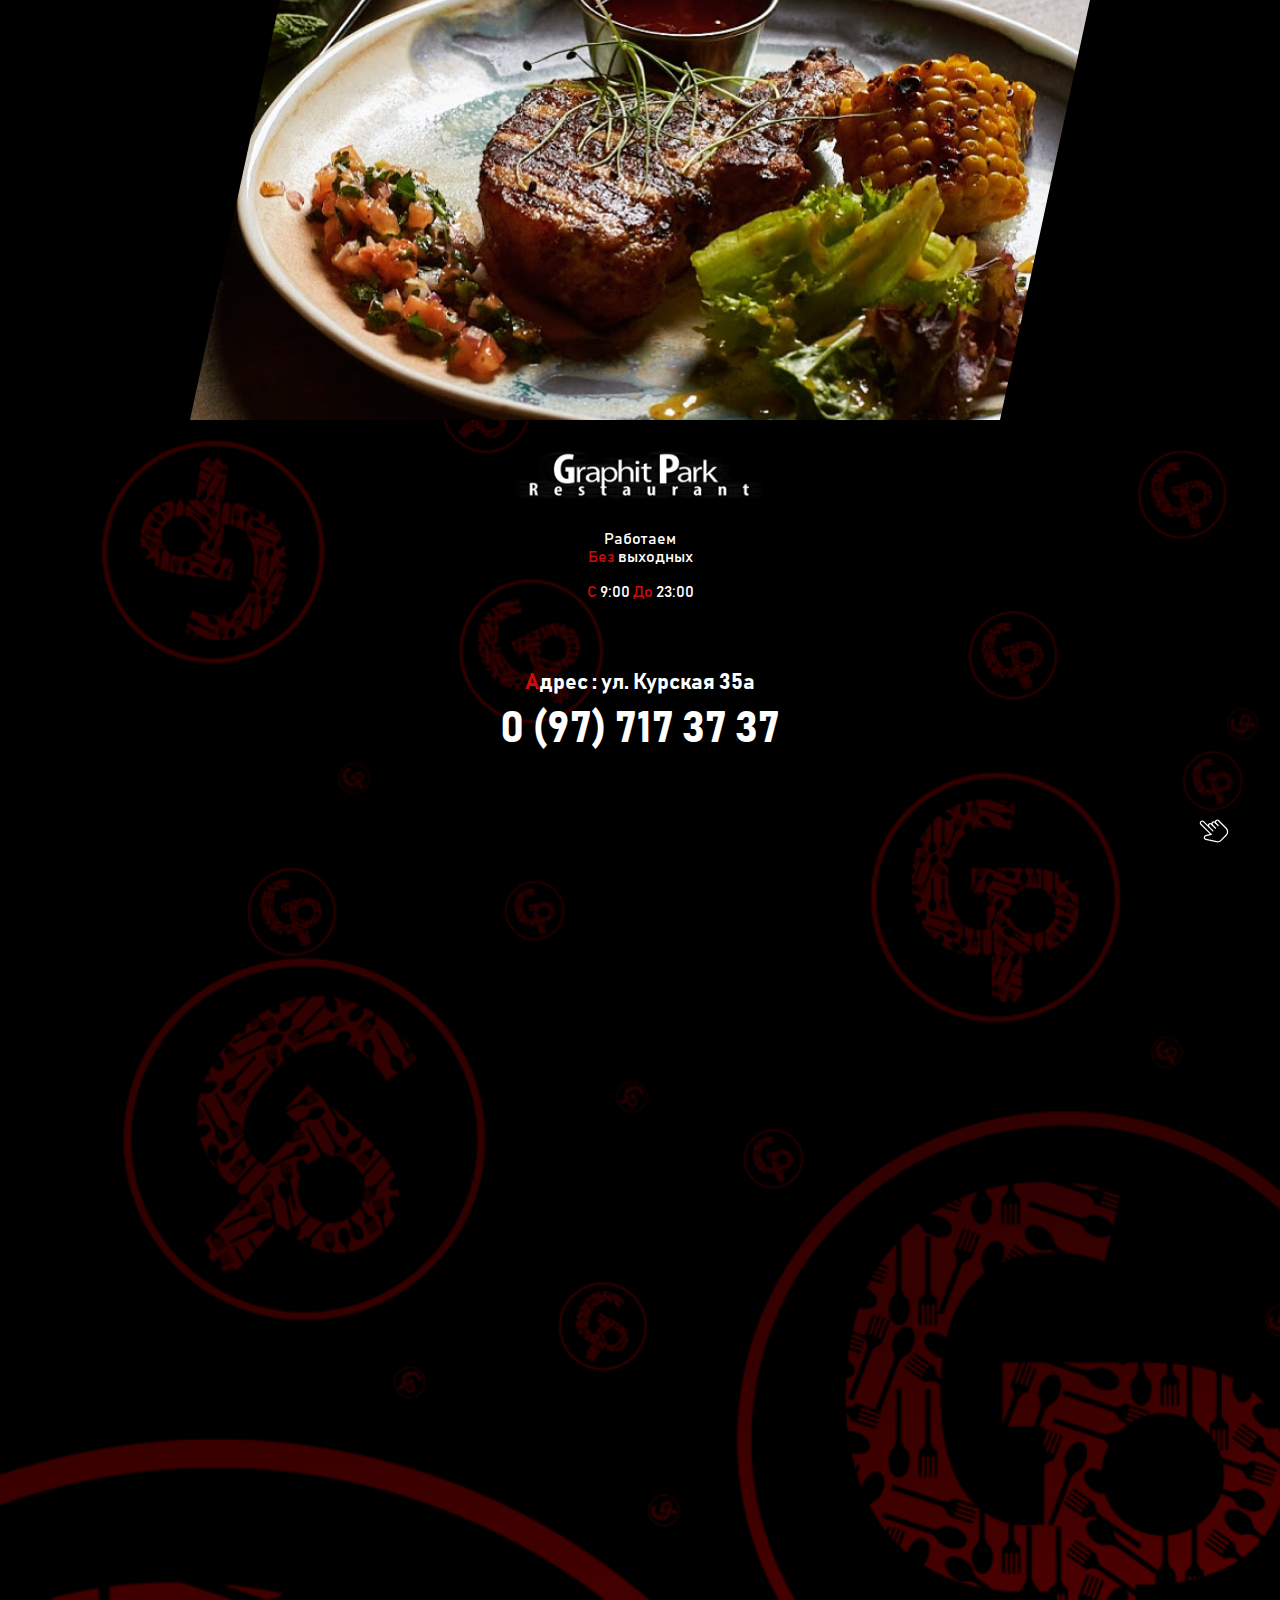
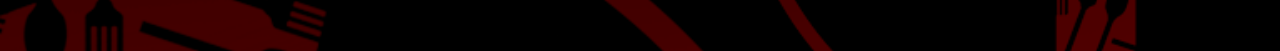
==== commit a9c7bcd3: "edit btns" ====
--- a/index.html
+++ b/index.html
@@ -37,7 +37,7 @@
 				</p>
 				<p><span>С</span> 9:00 <span>До </span> 23:00</p>
 			</div>
-			<div class="help-icon">
+			<button class="help-icon">
 				<svg
 					id="Layer_1"
 					enable-background="new 0 0 24 24"
@@ -69,7 +69,7 @@
 						</g>
 					</g>
 				</svg>
-			</div>
+			</button>
 			<ul class="menu">
 				<li class="menu__item">
 					<a href="#">
--- a/css/main.min.css
+++ b/css/main.min.css
@@ -1 +1 @@
-html{line-height:1.15;-webkit-text-size-adjust:100%}body{margin:0}h1{font-size:2em;margin:.67em 0}hr{-webkit-box-sizing:content-box;box-sizing:content-box;height:0;overflow:visible}pre{font-family:monospace,monospace;font-size:1em}a{background-color:transparent}abbr[title]{border-bottom:none;text-decoration:underline;-webkit-text-decoration:underline dotted;text-decoration:underline dotted}b,strong{font-weight:bolder}code,kbd,samp{font-family:monospace,monospace;font-size:1em}small{font-size:80%}sub,sup{font-size:75%;line-height:0;position:relative;vertical-align:baseline}sub{bottom:-.25em}sup{top:-.5em}img{border-style:none}button,input,optgroup,select,textarea{font-family:inherit;font-size:100%;line-height:1.15;margin:0}button,input{overflow:visible}button,select{text-transform:none}[type=button],[type=reset],[type=submit],button{-webkit-appearance:button}[type=button]::-moz-focus-inner,[type=reset]::-moz-focus-inner,[type=submit]::-moz-focus-inner,button::-moz-focus-inner{border-style:none;padding:0}[type=button]:-moz-focusring,[type=reset]:-moz-focusring,[type=submit]:-moz-focusring,button:-moz-focusring{outline:1px dotted ButtonText}fieldset{padding:.35em .75em .625em}legend{-webkit-box-sizing:border-box;box-sizing:border-box;color:inherit;display:table;max-width:100%;padding:0;white-space:normal}progress{vertical-align:baseline}textarea{overflow:auto}[type=checkbox],[type=radio]{-webkit-box-sizing:border-box;box-sizing:border-box;padding:0}[type=number]::-webkit-inner-spin-button,[type=number]::-webkit-outer-spin-button{height:auto}[type=search]{-webkit-appearance:textfield;outline-offset:-2px}[type=search]::-webkit-search-decoration{-webkit-appearance:none}::-webkit-file-upload-button{-webkit-appearance:button;font:inherit}details{display:block}summary{display:list-item}template{display:none}[hidden]{display:none}@font-face{font-family:Bahnschrift;src:url(../fonts/12002.ttf) format("opentype")}@font-face{font-family:MyriadPro-Regular;src:url(../fonts/myriadpro-regular.eot);src:url(../fonts/myriadpro-regular.eot?#iefix) format("embedded-opentype"),url(../fonts/myriadpro-regular.woff2) format("woff2"),url(../fonts/myriadpro-regular.woff) format("woff"),url(../fonts/myriadpro-regular.ttf) format("truetype"),url(../fonts/myriadpro-regular.svg#myriadpro-regular) format("svg");font-weight:400}@font-face{font-family:MyriadPro-Bold;src:url(../fonts/myriadpro-bold.eot);src:url(../fonts/myriadpro-bold.eot?#iefix) format("embedded-opentype"),url(../fonts/myriadpro-bold.woff2) format("woff2"),url(../fonts/myriadpro-bold.woff) format("woff"),url(../fonts/myriadpro-bold.ttf) format("truetype"),url(../fonts/myriadpro-bold.svg#myriadpro-bold) format("svg")}.owl-carousel,.owl-carousel .owl-item{-webkit-tap-highlight-color:transparent;position:relative}.owl-carousel{display:none;width:100%;z-index:1}.owl-carousel .owl-stage{position:relative;-ms-touch-action:pan-Y;touch-action:manipulation;-moz-backface-visibility:hidden}.owl-carousel .owl-stage:after{content:".";display:block;clear:both;visibility:hidden;line-height:0;height:0}.owl-carousel .owl-stage-outer{position:relative;overflow:hidden;-webkit-transform:translate3d(0,0,0)}.owl-carousel .owl-item,.owl-carousel .owl-wrapper{-webkit-backface-visibility:hidden;-moz-backface-visibility:hidden;-ms-backface-visibility:hidden;-webkit-transform:translate3d(0,0,0);-moz-transform:translate3d(0,0,0);-ms-transform:translate3d(0,0,0)}.owl-carousel .owl-item{min-height:1px;float:left;-webkit-backface-visibility:hidden;-webkit-touch-callout:none}.owl-carousel .owl-item img{display:block;width:100%}.owl-carousel .owl-dots.disabled,.owl-carousel .owl-nav.disabled{display:none}.no-js .owl-carousel,.owl-carousel.owl-loaded{display:block}.owl-carousel .owl-dot,.owl-carousel .owl-nav .owl-next,.owl-carousel .owl-nav .owl-prev{cursor:pointer;-webkit-user-select:none;-moz-user-select:none;-ms-user-select:none;user-select:none}.owl-carousel .owl-nav button.owl-next,.owl-carousel .owl-nav button.owl-prev,.owl-carousel button.owl-dot{background:0 0;color:inherit;border:none;padding:0!important;font:inherit}.owl-carousel.owl-loading{opacity:0;display:block}.owl-carousel.owl-hidden{opacity:0}.owl-carousel.owl-refresh .owl-item{visibility:hidden}.owl-carousel.owl-drag .owl-item{-ms-touch-action:pan-y;touch-action:pan-y;-webkit-user-select:none;-moz-user-select:none;-ms-user-select:none;user-select:none}.owl-carousel.owl-grab{cursor:move;cursor:-webkit-grab;cursor:grab}.owl-carousel.owl-rtl{direction:rtl}.owl-carousel.owl-rtl .owl-item{float:right}.owl-carousel .animated{-webkit-animation-duration:1s;animation-duration:1s;-webkit-animation-fill-mode:both;animation-fill-mode:both}.owl-carousel .owl-animated-in{z-index:0}.owl-carousel .owl-animated-out{z-index:1}.owl-carousel .fadeOut{-webkit-animation-name:fadeOut;animation-name:fadeOut}@-webkit-keyframes fadeOut{0%{opacity:1}100%{opacity:0}}@keyframes fadeOut{0%{opacity:1}100%{opacity:0}}.owl-height{-webkit-transition:height .5s ease-in-out;-o-transition:height .5s ease-in-out;transition:height .5s ease-in-out}.owl-carousel .owl-item .owl-lazy{opacity:0;-webkit-transition:opacity .4s ease;-o-transition:opacity .4s ease;transition:opacity .4s ease}.owl-carousel .owl-item .owl-lazy:not([src]),.owl-carousel .owl-item .owl-lazy[src^=""]{max-height:0}.owl-carousel .owl-item img.owl-lazy{-webkit-transform-style:preserve-3d;transform-style:preserve-3d}.owl-carousel .owl-video-wrapper{position:relative;height:100%;background:#000}.owl-carousel .owl-video-play-icon{position:absolute;height:80px;width:80px;left:50%;top:50%;margin-left:-40px;margin-top:-40px;background:url(owl.video.play.png) no-repeat;cursor:pointer;z-index:1;-webkit-backface-visibility:hidden;-webkit-transition:-webkit-transform .1s ease;transition:-webkit-transform .1s ease;-o-transition:transform .1s ease;transition:transform .1s ease;transition:transform .1s ease,-webkit-transform .1s ease}.owl-carousel .owl-video-play-icon:hover{-ms-transform:scale(1.3,1.3);-webkit-transform:scale(1.3,1.3);transform:scale(1.3,1.3)}.owl-carousel .owl-video-playing .owl-video-play-icon,.owl-carousel .owl-video-playing .owl-video-tn{display:none}.owl-carousel .owl-video-tn{opacity:0;height:100%;background-position:center center;background-repeat:no-repeat;background-size:contain;-webkit-transition:opacity .4s ease;-o-transition:opacity .4s ease;transition:opacity .4s ease}.owl-carousel .owl-video-frame{position:relative;z-index:1;height:100%;width:100%}.container{width:100%;padding-right:15px;padding-left:15px;margin-right:auto;margin-left:auto}@media (max-width:768px){.container{max-width:750px}}@media (min-width:992px){.container{max-width:970px}}@media (min-width:1200px){.container{max-width:1140px}}html{-webkit-box-sizing:border-box;box-sizing:border-box}*,::after,::before{-webkit-box-sizing:inherit;box-sizing:inherit}body{font-family:Bahnschrift,-apple-system,BlinkMacSystemFont,"Segoe UI",Roboto,Oxygen,Ubuntu,Cantarell,"Open Sans","Helvetica Neue",sans-serif}img{display:block;max-width:100%;height:auto;margin:0;padding:0}.clearfix::after{content:'';display:table;clear:both}.page{background-image:url(../img/background-page.png);background-repeat:no-repeat;background-position:center center;background-size:cover;height:100%}.main-content{padding:30px 0;min-height:1231px}@media (max-width:767px){.main-content{min-height:100vh;padding-top:0}}@media (min-width:768px) and (max-width:1199px){.main-content{min-height:100vh;padding-top:20px}}.info{display:-webkit-box;display:-ms-flexbox;display:flex;-webkit-box-align:center;-ms-flex-align:center;align-items:center;-webkit-box-pack:start;-ms-flex-pack:start;justify-content:flex-start;-ms-flex-line-pack:start;align-content:flex-start;-webkit-box-orient:vertical;-webkit-box-direction:normal;-ms-flex-direction:column;flex-direction:column;color:#fff;text-align:center;margin-bottom:30px}.info .logo{width:250px;height:50px;margin-bottom:30px;font-weight:700;font-family:MyriadPro-Regular;color:#fff;text-decoration:none;display:-webkit-box;display:-ms-flexbox;display:flex;-webkit-box-align:center;-ms-flex-align:center;align-items:center;-webkit-box-pack:center;-ms-flex-pack:center;justify-content:center;-ms-flex-line-pack:center;align-content:center;font-size:40px}.info .logo img{width:100%}.info p{margin-top:0}.info span{color:#d00b0b}.info-adress{display:-webkit-box;display:-ms-flexbox;display:flex;-webkit-box-align:center;-ms-flex-align:center;align-items:center;-webkit-box-pack:start;-ms-flex-pack:start;justify-content:flex-start;-ms-flex-line-pack:start;align-content:flex-start;-webkit-box-orient:vertical;-webkit-box-direction:normal;-ms-flex-direction:column;flex-direction:column;width:100%}.info-adress p{text-align:center;font-size:22px;line-height:28px;color:#fff;font-weight:700;margin-bottom:10px}.info-adress p::first-letter{color:#d00b0b}.info-adress a{color:#fff;font-size:44px;font-weight:700;line-height:44px;display:-webkit-box;display:-ms-flexbox;display:flex;text-decoration:none}@media (max-width:767px){.info{margin-bottom:10px}.info .logo{width:180px;margin-bottom:10px}.info p:last-child{margin-bottom:0}.info-adress p{font-size:18px;line-height:218x}.info-adress a{font-size:22px;line-height:22px}}@media (min-width:768px) and (max-width:1199px){.info-adress p{font-size:20px;line-height:22px}.info-adress a{font-size:28px;line-height:28px}}.menu{list-style:none;padding:0;margin:0;width:100%;display:none;margin-bottom:100px}.menu__item{width:100%;border-radius:4px;margin-bottom:15px;-webkit-box-align:center;-ms-flex-align:center;align-items:center;-webkit-box-pack:center;-ms-flex-pack:center;justify-content:center;-ms-flex-line-pack:center;align-content:center;display:-webkit-box;display:-ms-flexbox;display:flex;-webkit-box-orient:vertical;-webkit-box-direction:normal;-ms-flex-direction:column;flex-direction:column}.menu__item:last-child{margin-bottom:0}.menu__item a{-webkit-clip-path:polygon(1% 0,100% 0,99% 100%,0 100%);clip-path:polygon(1% 0,100% 0,99% 100%,0 100%);max-width:320px;position:relative;display:inline-block;margin-right:auto;margin-left:auto;background-color:rgba(255,255,255,.8);-webkit-box-align:center;-ms-flex-align:center;align-items:center;-webkit-box-pack:center;-ms-flex-pack:center;justify-content:center;-ms-flex-line-pack:center;align-content:center;letter-spacing:.1px;text-decoration:none;text-align:center;font-size:26px;line-height:26px;padding:17px 10px;width:100%;font-weight:700;color:#000;-webkit-transition:.3s all;-o-transition:.3s all;transition:.3s all}.menu__item a::first-letter{color:#d00b0b!important}.menu__item a svg{height:100%;left:0;position:absolute;top:0;width:100%}.menu__item a rect{fill:none;stroke:#d00b0b;stroke-width:2;stroke-dasharray:422,0;-webkit-transition:all .35s linear;-o-transition:all .35s linear;transition:all .35s linear}.menu__item a:focus rect,.menu__item a:hover rect{stroke-width:3;stroke-dasharray:5,320;stroke-dashoffset:60;-webkit-transition:all 1.35s cubic-bezier(.19,1,.22,1);-o-transition:all 1.35s cubic-bezier(.19,1,.22,1);transition:all 1.35s cubic-bezier(.19,1,.22,1)}.menu-drinks,.menu-pizza-addons{display:none;width:100%;padding:0;margin:20px 0}.menu-drinks__item,.menu-pizza-addons__item{margin-bottom:10px}.menu-drinks__item a,.menu-pizza-addons__item a{width:260px;display:block;font-size:18px;line-height:18px;padding:10px;letter-spacing:1px}@media (max-width:1199px){.menu{margin-bottom:30px}.menu__item a{padding:10px 10px;max-width:200px;font-size:20px;line-height:20px}.menu-drinks__item a,.menu-pizza-addons__item a{font-size:14px;line-height:14px}}.submenu{display:none;list-style:none;padding:0;margin:0;width:100%}.submenu__item{display:-webkit-box;display:-ms-flexbox;display:flex;-webkit-box-align:center;-ms-flex-align:center;align-items:center;-webkit-box-pack:justify;-ms-flex-pack:justify;justify-content:space-between;-ms-flex-line-pack:justify;align-content:space-between;border-bottom:1px solid #d00b0b;position:relative}.submenu__item::before{content:'';width:5px;height:5px;border-radius:50%;border:1px solid #d00b0b;position:absolute;bottom:-2.5px;left:-5px;-webkit-transition:.3s all;-o-transition:.3s all;transition:.3s all}.submenu__item p{color:#fff;text-align:center;width:33.3%;font-size:22px;line-height:28px}.submenu__item p span{display:block;font-size:16px}.submenu__item p:first-child{text-align:left}.submenu__item p:first-child::first-letter{color:#d00b0b}@media (max-width:1199px){.submenu__item p{font-size:16px;line-height:18px;width:15%}.submenu__item p:first-child{width:50%}.submenu__item p span{font-size:14px;line-height:14px}}.help-icon{position:fixed;width:20px;height:20px;right:4%;bottom:6%;-webkit-box-align:center;-ms-flex-align:center;align-items:center;-webkit-box-pack:center;-ms-flex-pack:center;justify-content:center;-ms-flex-line-pack:center;align-content:center;-webkit-animation:2s ease-in-out 1s infinite alternate swipe;animation:2s ease-in-out 1s infinite alternate swipe}@-webkit-keyframes swipe{0%{-webkit-transform:rotate(-20deg);transform:rotate(-20deg)}50%{-webkit-transform:rotate(20deg);transform:rotate(20deg)}100%{-webkit-transform:rotate(-20deg);transform:rotate(-20deg)}}@keyframes swipe{0%{-webkit-transform:rotate(-20deg);transform:rotate(-20deg)}50%{-webkit-transform:rotate(20deg);transform:rotate(20deg)}100%{-webkit-transform:rotate(-20deg);transform:rotate(-20deg)}}.help-icon svg{fill:#fff;width:100%;height:100%}.close-all{background-color:rgba(255,255,255,.397);border:none;display:-webkit-box;display:-ms-flexbox;display:flex;-webkit-box-align:center;-ms-flex-align:center;align-items:center;-webkit-box-pack:justify;-ms-flex-pack:justify;justify-content:space-between;-ms-flex-line-pack:justify;align-content:space-between;-webkit-box-orient:vertical;-webkit-box-direction:normal;-ms-flex-direction:column;flex-direction:column;border-radius:50%;width:50px;height:50px;outline:0;padding:10px;cursor:pointer;position:fixed;bottom:3%;right:2%}.close-all svg{fill:#d00b0b;width:30px;height:30px}.hero{height:420px;position:relative;z-index:1}.hero-bg{background-repeat:no-repeat;background-position:center center;background-size:cover;padding-bottom:20px;width:100%;height:100%;background-color:#000;position:absolute;z-index:1}.hero .container{display:-webkit-box;display:-ms-flexbox;display:flex;-webkit-box-align:end;-ms-flex-align:end;align-items:flex-end;-webkit-box-pack:center;-ms-flex-pack:center;justify-content:center;-ms-flex-line-pack:center;align-content:center;height:100%;position:relative;z-index:5}.hero .owl-carousel{position:absolute}.hero .logo{width:250px;height:50px;margin-bottom:30px;font-weight:700;font-family:MyriadPro-Regular;color:#fff;text-decoration:none;display:-webkit-box;display:-ms-flexbox;display:flex;-webkit-box-align:center;-ms-flex-align:center;align-items:center;-webkit-box-pack:center;-ms-flex-pack:center;justify-content:center;-ms-flex-line-pack:center;align-content:center;font-size:40px}.hero .logo img{width:100%}.hero-item{max-width:900px;width:100%;height:420px;-webkit-clip-path:polygon(10% 0,100% 0,90% 100%,0 100%);clip-path:polygon(10% 0,100% 0,90% 100%,0 100%);margin-right:auto;margin-left:auto}.hero-item img{-o-object-fit:cover;object-fit:cover;height:420px;position:relative;z-index:3}@media (max-width:767px){.hero{height:200px}.hero-item{height:200px}.hero-item img{height:100%;width:100%}}@media (min-width:768px) and (max-width:1199px){.hero{height:360px}.hero-item{height:360px}}+html{line-height:1.15;-webkit-text-size-adjust:100%}body{margin:0}h1{font-size:2em;margin:.67em 0}hr{-webkit-box-sizing:content-box;box-sizing:content-box;height:0;overflow:visible}pre{font-family:monospace,monospace;font-size:1em}a{background-color:transparent}abbr[title]{border-bottom:none;text-decoration:underline;-webkit-text-decoration:underline dotted;text-decoration:underline dotted}b,strong{font-weight:bolder}code,kbd,samp{font-family:monospace,monospace;font-size:1em}small{font-size:80%}sub,sup{font-size:75%;line-height:0;position:relative;vertical-align:baseline}sub{bottom:-.25em}sup{top:-.5em}img{border-style:none}button,input,optgroup,select,textarea{font-family:inherit;font-size:100%;line-height:1.15;margin:0}button,input{overflow:visible}button,select{text-transform:none}[type=button],[type=reset],[type=submit],button{-webkit-appearance:button}[type=button]::-moz-focus-inner,[type=reset]::-moz-focus-inner,[type=submit]::-moz-focus-inner,button::-moz-focus-inner{border-style:none;padding:0}[type=button]:-moz-focusring,[type=reset]:-moz-focusring,[type=submit]:-moz-focusring,button:-moz-focusring{outline:1px dotted ButtonText}fieldset{padding:.35em .75em .625em}legend{-webkit-box-sizing:border-box;box-sizing:border-box;color:inherit;display:table;max-width:100%;padding:0;white-space:normal}progress{vertical-align:baseline}textarea{overflow:auto}[type=checkbox],[type=radio]{-webkit-box-sizing:border-box;box-sizing:border-box;padding:0}[type=number]::-webkit-inner-spin-button,[type=number]::-webkit-outer-spin-button{height:auto}[type=search]{-webkit-appearance:textfield;outline-offset:-2px}[type=search]::-webkit-search-decoration{-webkit-appearance:none}::-webkit-file-upload-button{-webkit-appearance:button;font:inherit}details{display:block}summary{display:list-item}template{display:none}[hidden]{display:none}@font-face{font-family:Bahnschrift;src:url(../fonts/12002.ttf) format("opentype")}@font-face{font-family:MyriadPro-Regular;src:url(../fonts/myriadpro-regular.eot);src:url(../fonts/myriadpro-regular.eot?#iefix) format("embedded-opentype"),url(../fonts/myriadpro-regular.woff2) format("woff2"),url(../fonts/myriadpro-regular.woff) format("woff"),url(../fonts/myriadpro-regular.ttf) format("truetype"),url(../fonts/myriadpro-regular.svg#myriadpro-regular) format("svg");font-weight:400}@font-face{font-family:MyriadPro-Bold;src:url(../fonts/myriadpro-bold.eot);src:url(../fonts/myriadpro-bold.eot?#iefix) format("embedded-opentype"),url(../fonts/myriadpro-bold.woff2) format("woff2"),url(../fonts/myriadpro-bold.woff) format("woff"),url(../fonts/myriadpro-bold.ttf) format("truetype"),url(../fonts/myriadpro-bold.svg#myriadpro-bold) format("svg")}.owl-carousel,.owl-carousel .owl-item{-webkit-tap-highlight-color:transparent;position:relative}.owl-carousel{display:none;width:100%;z-index:1}.owl-carousel .owl-stage{position:relative;-ms-touch-action:pan-Y;touch-action:manipulation;-moz-backface-visibility:hidden}.owl-carousel .owl-stage:after{content:".";display:block;clear:both;visibility:hidden;line-height:0;height:0}.owl-carousel .owl-stage-outer{position:relative;overflow:hidden;-webkit-transform:translate3d(0,0,0)}.owl-carousel .owl-item,.owl-carousel .owl-wrapper{-webkit-backface-visibility:hidden;-moz-backface-visibility:hidden;-ms-backface-visibility:hidden;-webkit-transform:translate3d(0,0,0);-moz-transform:translate3d(0,0,0);-ms-transform:translate3d(0,0,0)}.owl-carousel .owl-item{min-height:1px;float:left;-webkit-backface-visibility:hidden;-webkit-touch-callout:none}.owl-carousel .owl-item img{display:block;width:100%}.owl-carousel .owl-dots.disabled,.owl-carousel .owl-nav.disabled{display:none}.no-js .owl-carousel,.owl-carousel.owl-loaded{display:block}.owl-carousel .owl-dot,.owl-carousel .owl-nav .owl-next,.owl-carousel .owl-nav .owl-prev{cursor:pointer;-webkit-user-select:none;-moz-user-select:none;-ms-user-select:none;user-select:none}.owl-carousel .owl-nav button.owl-next,.owl-carousel .owl-nav button.owl-prev,.owl-carousel button.owl-dot{background:0 0;color:inherit;border:none;padding:0!important;font:inherit}.owl-carousel.owl-loading{opacity:0;display:block}.owl-carousel.owl-hidden{opacity:0}.owl-carousel.owl-refresh .owl-item{visibility:hidden}.owl-carousel.owl-drag .owl-item{-ms-touch-action:pan-y;touch-action:pan-y;-webkit-user-select:none;-moz-user-select:none;-ms-user-select:none;user-select:none}.owl-carousel.owl-grab{cursor:move;cursor:-webkit-grab;cursor:grab}.owl-carousel.owl-rtl{direction:rtl}.owl-carousel.owl-rtl .owl-item{float:right}.owl-carousel .animated{-webkit-animation-duration:1s;animation-duration:1s;-webkit-animation-fill-mode:both;animation-fill-mode:both}.owl-carousel .owl-animated-in{z-index:0}.owl-carousel .owl-animated-out{z-index:1}.owl-carousel .fadeOut{-webkit-animation-name:fadeOut;animation-name:fadeOut}@-webkit-keyframes fadeOut{0%{opacity:1}100%{opacity:0}}@keyframes fadeOut{0%{opacity:1}100%{opacity:0}}.owl-height{-webkit-transition:height .5s ease-in-out;-o-transition:height .5s ease-in-out;transition:height .5s ease-in-out}.owl-carousel .owl-item .owl-lazy{opacity:0;-webkit-transition:opacity .4s ease;-o-transition:opacity .4s ease;transition:opacity .4s ease}.owl-carousel .owl-item .owl-lazy:not([src]),.owl-carousel .owl-item .owl-lazy[src^=""]{max-height:0}.owl-carousel .owl-item img.owl-lazy{-webkit-transform-style:preserve-3d;transform-style:preserve-3d}.owl-carousel .owl-video-wrapper{position:relative;height:100%;background:#000}.owl-carousel .owl-video-play-icon{position:absolute;height:80px;width:80px;left:50%;top:50%;margin-left:-40px;margin-top:-40px;background:url(owl.video.play.png) no-repeat;cursor:pointer;z-index:1;-webkit-backface-visibility:hidden;-webkit-transition:-webkit-transform .1s ease;transition:-webkit-transform .1s ease;-o-transition:transform .1s ease;transition:transform .1s ease;transition:transform .1s ease,-webkit-transform .1s ease}.owl-carousel .owl-video-play-icon:hover{-ms-transform:scale(1.3,1.3);-webkit-transform:scale(1.3,1.3);transform:scale(1.3,1.3)}.owl-carousel .owl-video-playing .owl-video-play-icon,.owl-carousel .owl-video-playing .owl-video-tn{display:none}.owl-carousel .owl-video-tn{opacity:0;height:100%;background-position:center center;background-repeat:no-repeat;background-size:contain;-webkit-transition:opacity .4s ease;-o-transition:opacity .4s ease;transition:opacity .4s ease}.owl-carousel .owl-video-frame{position:relative;z-index:1;height:100%;width:100%}.container{width:100%;padding-right:15px;padding-left:15px;margin-right:auto;margin-left:auto}@media (max-width:768px){.container{max-width:750px}}@media (min-width:992px){.container{max-width:970px}}@media (min-width:1200px){.container{max-width:1140px}}html{-webkit-box-sizing:border-box;box-sizing:border-box}*,::after,::before{-webkit-box-sizing:inherit;box-sizing:inherit}body{font-family:Bahnschrift,-apple-system,BlinkMacSystemFont,"Segoe UI",Roboto,Oxygen,Ubuntu,Cantarell,"Open Sans","Helvetica Neue",sans-serif}img{display:block;max-width:100%;height:auto;margin:0;padding:0}.clearfix::after{content:'';display:table;clear:both}.page{background-image:url(../img/background-page.png);background-repeat:no-repeat;background-position:center center;background-size:cover;height:100%}.main-content{padding:30px 0;min-height:1231px}@media (max-width:767px){.main-content{min-height:100vh;padding-top:0}}@media (min-width:768px) and (max-width:1199px){.main-content{min-height:100vh;padding-top:20px}}.info{display:-webkit-box;display:-ms-flexbox;display:flex;-webkit-box-align:center;-ms-flex-align:center;align-items:center;-webkit-box-pack:start;-ms-flex-pack:start;justify-content:flex-start;-ms-flex-line-pack:start;align-content:flex-start;-webkit-box-orient:vertical;-webkit-box-direction:normal;-ms-flex-direction:column;flex-direction:column;color:#fff;text-align:center;margin-bottom:30px}.info .logo{width:250px;height:50px;margin-bottom:30px;font-weight:700;font-family:MyriadPro-Regular;color:#fff;text-decoration:none;display:-webkit-box;display:-ms-flexbox;display:flex;-webkit-box-align:center;-ms-flex-align:center;align-items:center;-webkit-box-pack:center;-ms-flex-pack:center;justify-content:center;-ms-flex-line-pack:center;align-content:center;font-size:40px}.info .logo img{width:100%}.info p{margin-top:0}.info span{color:#d00b0b}.info-adress{display:-webkit-box;display:-ms-flexbox;display:flex;-webkit-box-align:center;-ms-flex-align:center;align-items:center;-webkit-box-pack:start;-ms-flex-pack:start;justify-content:flex-start;-ms-flex-line-pack:start;align-content:flex-start;-webkit-box-orient:vertical;-webkit-box-direction:normal;-ms-flex-direction:column;flex-direction:column;width:100%}.info-adress p{text-align:center;font-size:22px;line-height:28px;color:#fff;font-weight:700;margin-bottom:10px}.info-adress p::first-letter{color:#d00b0b}.info-adress a{color:#fff;font-size:44px;font-weight:700;line-height:44px;display:-webkit-box;display:-ms-flexbox;display:flex;text-decoration:none}@media (max-width:767px){.info{margin-bottom:10px}.info .logo{width:180px;margin-bottom:10px}.info p:last-child{margin-bottom:0}.info-adress p{font-size:18px;line-height:218x}.info-adress a{font-size:22px;line-height:22px}}@media (min-width:768px) and (max-width:1199px){.info-adress p{font-size:20px;line-height:22px}.info-adress a{font-size:28px;line-height:28px}}.menu{list-style:none;padding:0;margin:0;width:100%;display:none;margin-bottom:100px}.menu__item{width:100%;border-radius:4px;margin-bottom:15px;-webkit-box-align:center;-ms-flex-align:center;align-items:center;-webkit-box-pack:center;-ms-flex-pack:center;justify-content:center;-ms-flex-line-pack:center;align-content:center;display:-webkit-box;display:-ms-flexbox;display:flex;-webkit-box-orient:vertical;-webkit-box-direction:normal;-ms-flex-direction:column;flex-direction:column}.menu__item:last-child{margin-bottom:0}.menu__item a{-webkit-clip-path:polygon(1% 0,100% 0,99% 100%,0 100%);clip-path:polygon(1% 0,100% 0,99% 100%,0 100%);max-width:320px;position:relative;display:inline-block;margin-right:auto;margin-left:auto;background-color:rgba(255,255,255,.8);-webkit-box-align:center;-ms-flex-align:center;align-items:center;-webkit-box-pack:center;-ms-flex-pack:center;justify-content:center;-ms-flex-line-pack:center;align-content:center;letter-spacing:.1px;text-decoration:none;text-align:center;font-size:26px;line-height:26px;padding:17px 10px;width:100%;font-weight:700;color:#000;-webkit-transition:.3s all;-o-transition:.3s all;transition:.3s all}.menu__item a::first-letter{color:#d00b0b!important}.menu__item a svg{height:100%;left:0;position:absolute;top:0;width:100%}.menu__item a rect{fill:none;stroke:#d00b0b;stroke-width:2;stroke-dasharray:422,0;-webkit-transition:all .35s linear;-o-transition:all .35s linear;transition:all .35s linear}.menu__item a:focus rect,.menu__item a:hover rect{stroke-width:3;stroke-dasharray:5,320;stroke-dashoffset:60;-webkit-transition:all 1.35s cubic-bezier(.19,1,.22,1);-o-transition:all 1.35s cubic-bezier(.19,1,.22,1);transition:all 1.35s cubic-bezier(.19,1,.22,1)}.menu-drinks,.menu-pizza-addons{display:none;width:100%;padding:0;margin:20px 0}.menu-drinks__item,.menu-pizza-addons__item{margin-bottom:10px}.menu-drinks__item a,.menu-pizza-addons__item a{width:260px;display:block;font-size:18px;line-height:18px;padding:10px;letter-spacing:1px}@media (max-width:1199px){.menu{margin-bottom:30px}.menu__item a{padding:10px 10px;max-width:200px;font-size:20px;line-height:20px}.menu-drinks__item a,.menu-pizza-addons__item a{font-size:14px;line-height:14px}}.submenu{display:none;list-style:none;padding:0;margin:0;width:100%}.submenu__item{display:-webkit-box;display:-ms-flexbox;display:flex;-webkit-box-align:center;-ms-flex-align:center;align-items:center;-webkit-box-pack:justify;-ms-flex-pack:justify;justify-content:space-between;-ms-flex-line-pack:justify;align-content:space-between;border-bottom:1px solid #d00b0b;position:relative}.submenu__item::before{content:'';width:5px;height:5px;border-radius:50%;border:1px solid #d00b0b;position:absolute;bottom:-2.5px;left:-5px;-webkit-transition:.3s all;-o-transition:.3s all;transition:.3s all}.submenu__item p{color:#fff;text-align:center;width:33.3%;font-size:22px;line-height:28px}.submenu__item p span{display:block;font-size:16px}.submenu__item p:first-child{text-align:left}.submenu__item p:first-child::first-letter{color:#d00b0b}@media (max-width:1199px){.submenu__item p{font-size:16px;line-height:18px;width:15%}.submenu__item p:first-child{width:50%}.submenu__item p span{font-size:14px;line-height:14px}}.help-icon{position:fixed;width:30px;height:30px;right:4%;background-color:transparent;padding:0;outline:0;margin:0;border:none;bottom:6%;-webkit-box-align:center;-ms-flex-align:center;align-items:center;-webkit-box-pack:center;-ms-flex-pack:center;justify-content:center;-ms-flex-line-pack:center;align-content:center;-webkit-animation:2s ease-in-out 1s infinite alternate swipe;animation:2s ease-in-out 1s infinite alternate swipe}@-webkit-keyframes swipe{0%{-webkit-transform:rotate(-20deg);transform:rotate(-20deg)}50%{-webkit-transform:rotate(20deg);transform:rotate(20deg)}100%{-webkit-transform:rotate(-20deg);transform:rotate(-20deg)}}@keyframes swipe{0%{-webkit-transform:rotate(-20deg);transform:rotate(-20deg)}50%{-webkit-transform:rotate(20deg);transform:rotate(20deg)}100%{-webkit-transform:rotate(-20deg);transform:rotate(-20deg)}}.help-icon svg{fill:#fff;width:100%;height:100%}.close-all{background-color:rgba(255,255,255,.397);border:none;display:none;border-radius:50%;width:50px;height:50px;outline:0;padding:10px;cursor:pointer;position:fixed;bottom:3%;right:2%}.close-all svg{fill:#d00b0b;width:30px;height:30px}.hero{height:420px;position:relative;z-index:1}.hero-bg{background-repeat:no-repeat;background-position:center center;background-size:cover;padding-bottom:20px;width:100%;height:100%;background-color:#000;position:absolute;z-index:1}.hero .container{display:-webkit-box;display:-ms-flexbox;display:flex;-webkit-box-align:end;-ms-flex-align:end;align-items:flex-end;-webkit-box-pack:center;-ms-flex-pack:center;justify-content:center;-ms-flex-line-pack:center;align-content:center;height:100%;position:relative;z-index:5}.hero .owl-carousel{position:absolute}.hero .logo{width:250px;height:50px;margin-bottom:30px;font-weight:700;font-family:MyriadPro-Regular;color:#fff;text-decoration:none;display:-webkit-box;display:-ms-flexbox;display:flex;-webkit-box-align:center;-ms-flex-align:center;align-items:center;-webkit-box-pack:center;-ms-flex-pack:center;justify-content:center;-ms-flex-line-pack:center;align-content:center;font-size:40px}.hero .logo img{width:100%}.hero-item{max-width:900px;width:100%;height:420px;-webkit-clip-path:polygon(10% 0,100% 0,90% 100%,0 100%);clip-path:polygon(10% 0,100% 0,90% 100%,0 100%);margin-right:auto;margin-left:auto}.hero-item img{-o-object-fit:cover;object-fit:cover;height:420px;position:relative;z-index:3}@media (max-width:767px){.hero{height:200px}.hero-item{height:200px}.hero-item img{height:100%;width:100%}}@media (min-width:768px) and (max-width:1199px){.hero{height:360px}.hero-item{height:360px}}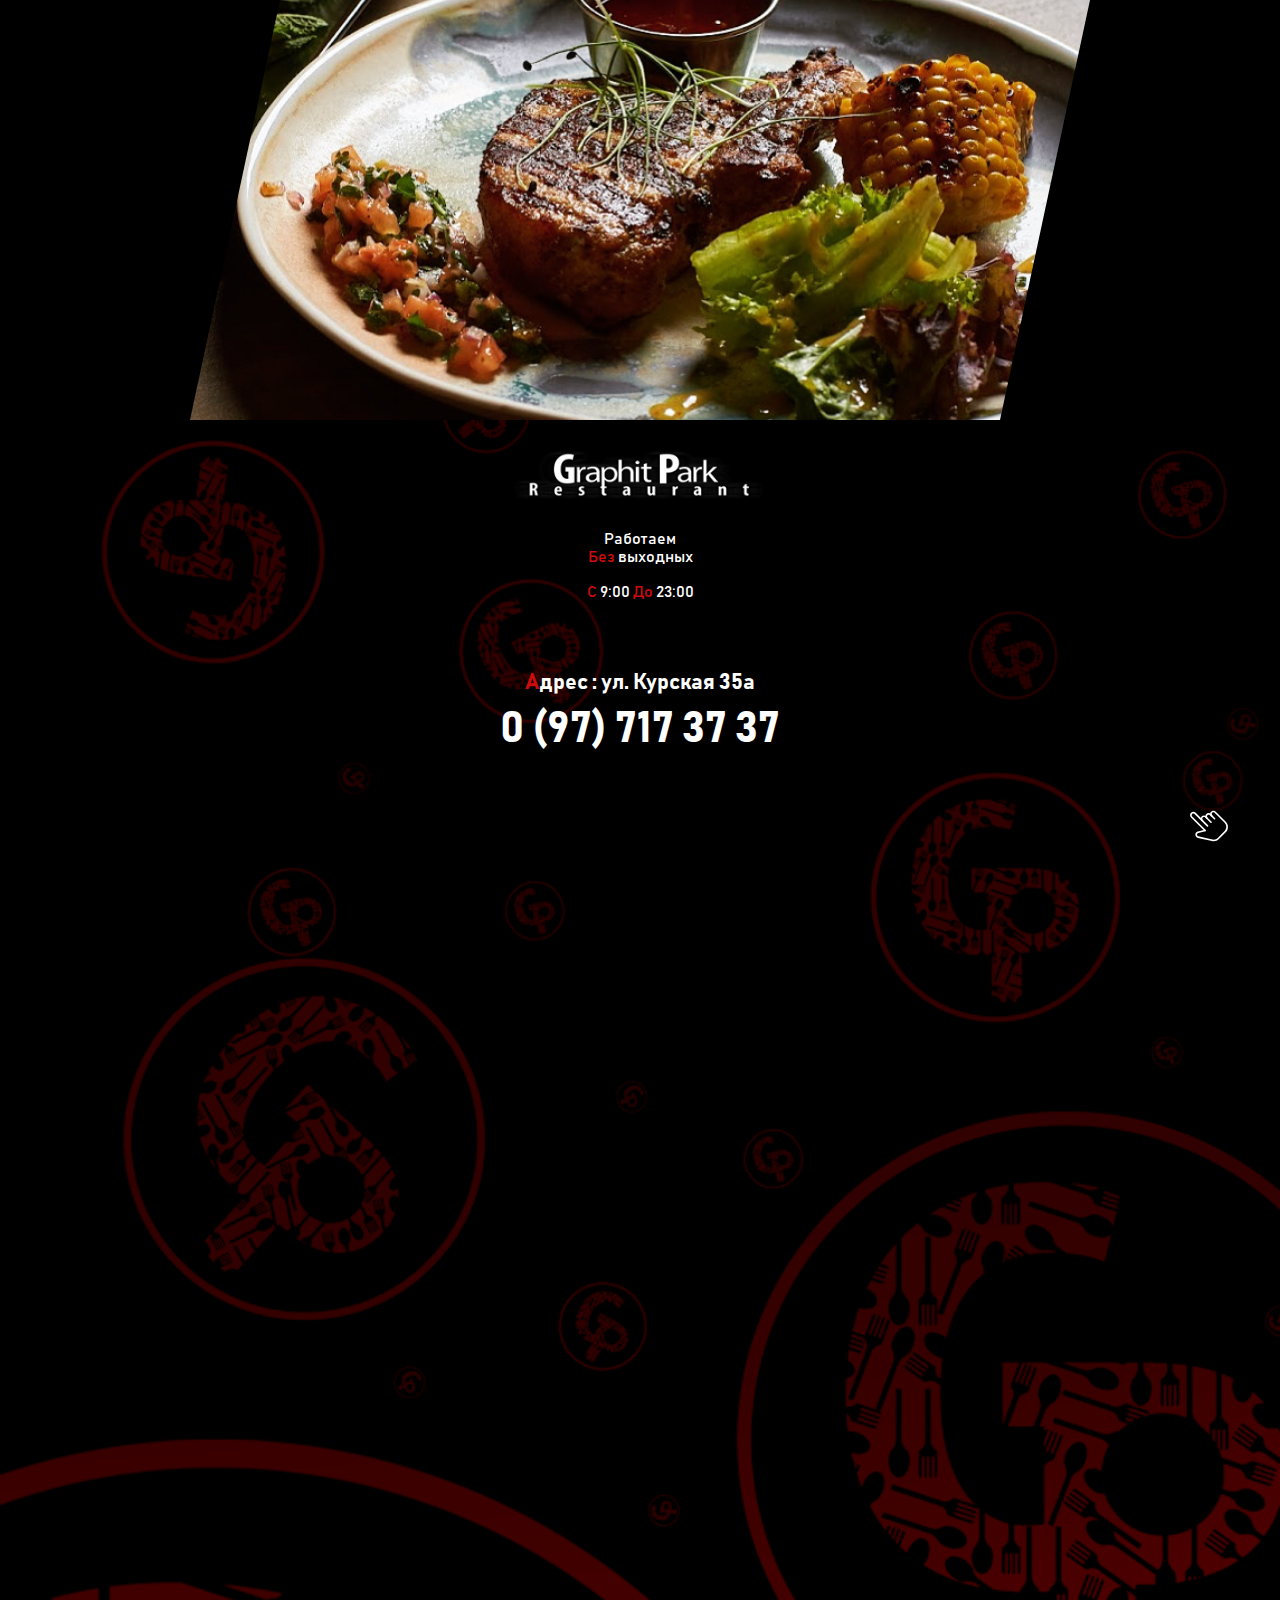
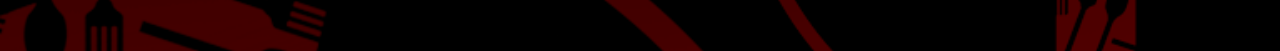
==== commit 69621403: "edit names, prices" ====
--- a/index.html
+++ b/index.html
@@ -87,7 +87,7 @@
 						<li class="submenu__item">
 							<p>Яичница с беконом</p>
 							<p>140 г.</p>
-							<p>40 грн</p>
+							<p>50 грн</p>
 						</li>
 						<li class="submenu__item">
 							<p>Тост <span>( с яйцом пашот, лососем и авокадо )</span></p>
@@ -824,7 +824,7 @@
 								<span> ( куриный бульон, брокколи, сливки) </span>
 							</p>
 							<p>280 г.</p>
-							<p>65 грн.</p>
+							<p>80 грн.</p>
 						</li>
 						<li class="submenu__item">
 							<p>Том Ям <span>( ароматный и острый тайский суп с морепродуктами ) </span></p>
@@ -859,7 +859,7 @@
 						<li class="submenu__item">
 							<p>Салат <span>(с тёплой уткой и карамелизированой грушей) </span></p>
 							<p>280 г.</p>
-							<p>190 грн.</p>
+							<p>220 грн.</p>
 						</li>
 						<li class="submenu__item">
 							<p>Салат<span> (со свеклой и авокадо и сыром Фета ) </span></p>
@@ -889,7 +889,7 @@
 						<li class="submenu__item">
 							<p>Филе миньон с ягодным соусом</p>
 							<p>265г.</p>
-							<p>200 грн.</p>
+							<p>220 грн.</p>
 						</li>
 						<li class="submenu__item">
 							<p>
@@ -897,7 +897,7 @@
 								<span>( чалогач подается с томатной сальсой и кукурузой гриль) </span>
 							</p>
 							<p>265 г.</p>
-							<p>180 грн.</p>
+							<p>200 грн.</p>
 						</li>
 						<li class="submenu__item">
 							<p>Свиной шашлык <span>( подаётся с питой, томатной сальсой и маринованным луком ) </span></p>
@@ -977,27 +977,27 @@
 						<li class="submenu__item">
 							<p>Пицца с <span>(ветчиной и грибами) </span></p>
 							<p>500 г.</p>
-							<p>100 грн.</p>
+							<p>120 грн.</p>
 						</li>
 						<li class="submenu__item">
 							<p>Пицца с <span>(курицей и грибами) </span></p>
 							<p>510 г.</p>
-							<p>100 грн.</p>
+							<p>120 грн.</p>
 						</li>
 						<li class="submenu__item">
 							<p>Пицца с салями</p>
 							<p>510 г.</p>
-							<p>100 грн.</p>
+							<p>120 грн.</p>
 						</li>
 						<li class="submenu__item">
 							<p>Пицца мясная <span>( говядина, курица)</span></p>
 							<p>550 г.</p>
-							<p>120 грн.</p>
+							<p>140 грн.</p>
 						</li>
 						<li class="submenu__item">
 							<p>Пицца с морепродуктами</p>
 							<p>580 г.</p>
-							<p>160 грн.</p>
+							<p>180 грн.</p>
 						</li>
 						<li class="submenu__item">
 							<p>Пицца 4 сыра</p>
@@ -1030,7 +1030,7 @@
 								<li class="submenu__item">
 									<p>Моцарела</p>
 									<p>50g</p>
-									<p></p>
+									<p>20грн</p>
 								</li>
 								<li class="submenu__item">
 									<p>Моцарела</p>
@@ -1042,6 +1042,11 @@
 									<p>50g</p>
 									<p>20 грн</p>
 								</li>
+								<li class="submenu__item">
+									<p>Сырный бортик</p>
+									<p>90g</p>
+									<p>30 грн</p>
+								</li>
 							</ul>
 						</li>
 						<li class="menu-pizza-addons__item">
@@ -1060,7 +1065,7 @@
 								<li class="submenu__item">
 									<p>Балык</p>
 									<p>50g</p>
-									<p>Балык</p>
+									<p>15грн</p>
 								</li>
 							</ul>
 						</li>
@@ -1070,32 +1075,32 @@
 								<li class="submenu__item">
 									<p>Ананас консервированный</p>
 									<p>50g</p>
-									<p>10 грн</p>
+									<p>15 грн</p>
 								</li>
 								<li class="submenu__item">
 									<p>Лук марс (Красный)</p>
 									<p>30g</p>
-									<p>5 грн</p>
+									<p>10 грн</p>
 								</li>
 								<li class="submenu__item">
 									<p>Оливки</p>
 									<p>30g</p>
-									<p>7 грн</p>
+									<p>15 грн</p>
 								</li>
 								<li class="submenu__item">
 									<p>Томаты</p>
 									<p>50g</p>
-									<p>8 грн</p>
+									<p>10 грн</p>
 								</li>
 								<li class="submenu__item">
 									<p>Томат вяленный</p>
 									<p>20g</p>
-									<p>10 грн</p>
+									<p>20 грн</p>
 								</li>
 								<li class="submenu__item">
 									<p>Халапеньо консервированный</p>
 									<p>30g</p>
-									<p>10 грн</p>
+									<p>15 грн</p>
 								</li>
 								<li class="submenu__item">
 									<p>Шампиньоны свежие</p>
@@ -1129,6 +1134,11 @@
 							<p>490 г.</p>
 							<p>190 грн.</p>
 						</li>
+						<li class="submenu__item">
+							<p>Веган</p>
+							<p>400 г.</p>
+							<p>200 грн.</p>
+						</li>
 					</ul>
 				</li>
 				<li class="menu__item">
@@ -1165,11 +1175,6 @@
 					</a>
 					<ul class="submenu">
 						<li class="submenu__item">
-							<p>Красный бархат</p>
-							<p>160g</p>
-							<p>60 грн</p>
-						</li>
-						<li class="submenu__item">
 							<p>Три шоколада</p>
 							<p>160g</p>
 							<p>60 грн</p>
@@ -1185,14 +1190,14 @@
 							<p>70 грн</p>
 						</li>
 						<li class="submenu__item">
-							<p>Кофейно-морковное пралине</p>
+							<p>Торт Наполеон</p>
 							<p>160g</p>
 							<p>65 грн</p>
 						</li>
 						<li class="submenu__item">
-							<p>Малиново-фисташково пралине</p>
+							<p>Торт Медовик</p>
 							<p>160g</p>
-							<p>70грн</p>
+							<p>70 грн</p>
 						</li>
 					</ul>
 				</li>
@@ -1227,7 +1232,7 @@
 						<li class="submenu__item">
 							<p>Мясное плато <span>( хамон, московская, Паперони, салями, помидор черри, микс салата )</span></p>
 							<p>260г.</p>
-							<p>160 грн</p>
+							<p>180 грн</p>
 						</li>
 						<li class="submenu__item">
 							<p>Тигровые креветки (под соусом манго)</p>
@@ -1237,12 +1242,12 @@
 						<li class="submenu__item">
 							<p>Сельдь с картофелем и тостами</p>
 							<p>260 г.</p>
-							<p>100 грн.</p>
+							<p>120 грн.</p>
 						</li>
 						<li class="submenu__item">
 							<p>Соления <span>( корнишоны, томаты черри, капуста квашеная, болгарский перец, шампиньоны )</span></p>
 							<p>300 г.</p>
-							<p>50 грн.</p>
+							<p>100 грн.</p>
 						</li>
 					</ul>
 				</li>
--- a/css/main.min.css
+++ b/css/main.min.css
@@ -1 +1 @@
-html{line-height:1.15;-webkit-text-size-adjust:100%}body{margin:0}h1{font-size:2em;margin:.67em 0}hr{-webkit-box-sizing:content-box;box-sizing:content-box;height:0;overflow:visible}pre{font-family:monospace,monospace;font-size:1em}a{background-color:transparent}abbr[title]{border-bottom:none;text-decoration:underline;-webkit-text-decoration:underline dotted;text-decoration:underline dotted}b,strong{font-weight:bolder}code,kbd,samp{font-family:monospace,monospace;font-size:1em}small{font-size:80%}sub,sup{font-size:75%;line-height:0;position:relative;vertical-align:baseline}sub{bottom:-.25em}sup{top:-.5em}img{border-style:none}button,input,optgroup,select,textarea{font-family:inherit;font-size:100%;line-height:1.15;margin:0}button,input{overflow:visible}button,select{text-transform:none}[type=button],[type=reset],[type=submit],button{-webkit-appearance:button}[type=button]::-moz-focus-inner,[type=reset]::-moz-focus-inner,[type=submit]::-moz-focus-inner,button::-moz-focus-inner{border-style:none;padding:0}[type=button]:-moz-focusring,[type=reset]:-moz-focusring,[type=submit]:-moz-focusring,button:-moz-focusring{outline:1px dotted ButtonText}fieldset{padding:.35em .75em .625em}legend{-webkit-box-sizing:border-box;box-sizing:border-box;color:inherit;display:table;max-width:100%;padding:0;white-space:normal}progress{vertical-align:baseline}textarea{overflow:auto}[type=checkbox],[type=radio]{-webkit-box-sizing:border-box;box-sizing:border-box;padding:0}[type=number]::-webkit-inner-spin-button,[type=number]::-webkit-outer-spin-button{height:auto}[type=search]{-webkit-appearance:textfield;outline-offset:-2px}[type=search]::-webkit-search-decoration{-webkit-appearance:none}::-webkit-file-upload-button{-webkit-appearance:button;font:inherit}details{display:block}summary{display:list-item}template{display:none}[hidden]{display:none}@font-face{font-family:Bahnschrift;src:url(../fonts/12002.ttf) format("opentype")}@font-face{font-family:MyriadPro-Regular;src:url(../fonts/myriadpro-regular.eot);src:url(../fonts/myriadpro-regular.eot?#iefix) format("embedded-opentype"),url(../fonts/myriadpro-regular.woff2) format("woff2"),url(../fonts/myriadpro-regular.woff) format("woff"),url(../fonts/myriadpro-regular.ttf) format("truetype"),url(../fonts/myriadpro-regular.svg#myriadpro-regular) format("svg");font-weight:400}@font-face{font-family:MyriadPro-Bold;src:url(../fonts/myriadpro-bold.eot);src:url(../fonts/myriadpro-bold.eot?#iefix) format("embedded-opentype"),url(../fonts/myriadpro-bold.woff2) format("woff2"),url(../fonts/myriadpro-bold.woff) format("woff"),url(../fonts/myriadpro-bold.ttf) format("truetype"),url(../fonts/myriadpro-bold.svg#myriadpro-bold) format("svg")}.owl-carousel,.owl-carousel .owl-item{-webkit-tap-highlight-color:transparent;position:relative}.owl-carousel{display:none;width:100%;z-index:1}.owl-carousel .owl-stage{position:relative;-ms-touch-action:pan-Y;touch-action:manipulation;-moz-backface-visibility:hidden}.owl-carousel .owl-stage:after{content:".";display:block;clear:both;visibility:hidden;line-height:0;height:0}.owl-carousel .owl-stage-outer{position:relative;overflow:hidden;-webkit-transform:translate3d(0,0,0)}.owl-carousel .owl-item,.owl-carousel .owl-wrapper{-webkit-backface-visibility:hidden;-moz-backface-visibility:hidden;-ms-backface-visibility:hidden;-webkit-transform:translate3d(0,0,0);-moz-transform:translate3d(0,0,0);-ms-transform:translate3d(0,0,0)}.owl-carousel .owl-item{min-height:1px;float:left;-webkit-backface-visibility:hidden;-webkit-touch-callout:none}.owl-carousel .owl-item img{display:block;width:100%}.owl-carousel .owl-dots.disabled,.owl-carousel .owl-nav.disabled{display:none}.no-js .owl-carousel,.owl-carousel.owl-loaded{display:block}.owl-carousel .owl-dot,.owl-carousel .owl-nav .owl-next,.owl-carousel .owl-nav .owl-prev{cursor:pointer;-webkit-user-select:none;-moz-user-select:none;-ms-user-select:none;user-select:none}.owl-carousel .owl-nav button.owl-next,.owl-carousel .owl-nav button.owl-prev,.owl-carousel button.owl-dot{background:0 0;color:inherit;border:none;padding:0!important;font:inherit}.owl-carousel.owl-loading{opacity:0;display:block}.owl-carousel.owl-hidden{opacity:0}.owl-carousel.owl-refresh .owl-item{visibility:hidden}.owl-carousel.owl-drag .owl-item{-ms-touch-action:pan-y;touch-action:pan-y;-webkit-user-select:none;-moz-user-select:none;-ms-user-select:none;user-select:none}.owl-carousel.owl-grab{cursor:move;cursor:-webkit-grab;cursor:grab}.owl-carousel.owl-rtl{direction:rtl}.owl-carousel.owl-rtl .owl-item{float:right}.owl-carousel .animated{-webkit-animation-duration:1s;animation-duration:1s;-webkit-animation-fill-mode:both;animation-fill-mode:both}.owl-carousel .owl-animated-in{z-index:0}.owl-carousel .owl-animated-out{z-index:1}.owl-carousel .fadeOut{-webkit-animation-name:fadeOut;animation-name:fadeOut}@-webkit-keyframes fadeOut{0%{opacity:1}100%{opacity:0}}@keyframes fadeOut{0%{opacity:1}100%{opacity:0}}.owl-height{-webkit-transition:height .5s ease-in-out;-o-transition:height .5s ease-in-out;transition:height .5s ease-in-out}.owl-carousel .owl-item .owl-lazy{opacity:0;-webkit-transition:opacity .4s ease;-o-transition:opacity .4s ease;transition:opacity .4s ease}.owl-carousel .owl-item .owl-lazy:not([src]),.owl-carousel .owl-item .owl-lazy[src^=""]{max-height:0}.owl-carousel .owl-item img.owl-lazy{-webkit-transform-style:preserve-3d;transform-style:preserve-3d}.owl-carousel .owl-video-wrapper{position:relative;height:100%;background:#000}.owl-carousel .owl-video-play-icon{position:absolute;height:80px;width:80px;left:50%;top:50%;margin-left:-40px;margin-top:-40px;background:url(owl.video.play.png) no-repeat;cursor:pointer;z-index:1;-webkit-backface-visibility:hidden;-webkit-transition:-webkit-transform .1s ease;transition:-webkit-transform .1s ease;-o-transition:transform .1s ease;transition:transform .1s ease;transition:transform .1s ease,-webkit-transform .1s ease}.owl-carousel .owl-video-play-icon:hover{-ms-transform:scale(1.3,1.3);-webkit-transform:scale(1.3,1.3);transform:scale(1.3,1.3)}.owl-carousel .owl-video-playing .owl-video-play-icon,.owl-carousel .owl-video-playing .owl-video-tn{display:none}.owl-carousel .owl-video-tn{opacity:0;height:100%;background-position:center center;background-repeat:no-repeat;background-size:contain;-webkit-transition:opacity .4s ease;-o-transition:opacity .4s ease;transition:opacity .4s ease}.owl-carousel .owl-video-frame{position:relative;z-index:1;height:100%;width:100%}.container{width:100%;padding-right:15px;padding-left:15px;margin-right:auto;margin-left:auto}@media (max-width:768px){.container{max-width:750px}}@media (min-width:992px){.container{max-width:970px}}@media (min-width:1200px){.container{max-width:1140px}}html{-webkit-box-sizing:border-box;box-sizing:border-box}*,::after,::before{-webkit-box-sizing:inherit;box-sizing:inherit}body{font-family:Bahnschrift,-apple-system,BlinkMacSystemFont,"Segoe UI",Roboto,Oxygen,Ubuntu,Cantarell,"Open Sans","Helvetica Neue",sans-serif}img{display:block;max-width:100%;height:auto;margin:0;padding:0}.clearfix::after{content:'';display:table;clear:both}.page{background-image:url(../img/background-page.png);background-repeat:no-repeat;background-position:center center;background-size:cover;height:100%}.main-content{padding:30px 0;min-height:1231px}@media (max-width:767px){.main-content{min-height:100vh;padding-top:0}}@media (min-width:768px) and (max-width:1199px){.main-content{min-height:100vh;padding-top:20px}}.info{display:-webkit-box;display:-ms-flexbox;display:flex;-webkit-box-align:center;-ms-flex-align:center;align-items:center;-webkit-box-pack:start;-ms-flex-pack:start;justify-content:flex-start;-ms-flex-line-pack:start;align-content:flex-start;-webkit-box-orient:vertical;-webkit-box-direction:normal;-ms-flex-direction:column;flex-direction:column;color:#fff;text-align:center;margin-bottom:30px}.info .logo{width:250px;height:50px;margin-bottom:30px;font-weight:700;font-family:MyriadPro-Regular;color:#fff;text-decoration:none;display:-webkit-box;display:-ms-flexbox;display:flex;-webkit-box-align:center;-ms-flex-align:center;align-items:center;-webkit-box-pack:center;-ms-flex-pack:center;justify-content:center;-ms-flex-line-pack:center;align-content:center;font-size:40px}.info .logo img{width:100%}.info p{margin-top:0}.info span{color:#d00b0b}.info-adress{display:-webkit-box;display:-ms-flexbox;display:flex;-webkit-box-align:center;-ms-flex-align:center;align-items:center;-webkit-box-pack:start;-ms-flex-pack:start;justify-content:flex-start;-ms-flex-line-pack:start;align-content:flex-start;-webkit-box-orient:vertical;-webkit-box-direction:normal;-ms-flex-direction:column;flex-direction:column;width:100%}.info-adress p{text-align:center;font-size:22px;line-height:28px;color:#fff;font-weight:700;margin-bottom:10px}.info-adress p::first-letter{color:#d00b0b}.info-adress a{color:#fff;font-size:44px;font-weight:700;line-height:44px;display:-webkit-box;display:-ms-flexbox;display:flex;text-decoration:none}@media (max-width:767px){.info{margin-bottom:10px}.info .logo{width:180px;margin-bottom:10px}.info p:last-child{margin-bottom:0}.info-adress p{font-size:18px;line-height:218x}.info-adress a{font-size:22px;line-height:22px}}@media (min-width:768px) and (max-width:1199px){.info-adress p{font-size:20px;line-height:22px}.info-adress a{font-size:28px;line-height:28px}}.menu{list-style:none;padding:0;margin:0;width:100%;display:none;margin-bottom:100px}.menu__item{width:100%;border-radius:4px;margin-bottom:15px;-webkit-box-align:center;-ms-flex-align:center;align-items:center;-webkit-box-pack:center;-ms-flex-pack:center;justify-content:center;-ms-flex-line-pack:center;align-content:center;display:-webkit-box;display:-ms-flexbox;display:flex;-webkit-box-orient:vertical;-webkit-box-direction:normal;-ms-flex-direction:column;flex-direction:column}.menu__item:last-child{margin-bottom:0}.menu__item a{-webkit-clip-path:polygon(1% 0,100% 0,99% 100%,0 100%);clip-path:polygon(1% 0,100% 0,99% 100%,0 100%);max-width:320px;position:relative;display:inline-block;margin-right:auto;margin-left:auto;background-color:rgba(255,255,255,.8);-webkit-box-align:center;-ms-flex-align:center;align-items:center;-webkit-box-pack:center;-ms-flex-pack:center;justify-content:center;-ms-flex-line-pack:center;align-content:center;letter-spacing:.1px;text-decoration:none;text-align:center;font-size:26px;line-height:26px;padding:17px 10px;width:100%;font-weight:700;color:#000;-webkit-transition:.3s all;-o-transition:.3s all;transition:.3s all}.menu__item a::first-letter{color:#d00b0b!important}.menu__item a svg{height:100%;left:0;position:absolute;top:0;width:100%}.menu__item a rect{fill:none;stroke:#d00b0b;stroke-width:2;stroke-dasharray:422,0;-webkit-transition:all .35s linear;-o-transition:all .35s linear;transition:all .35s linear}.menu__item a:focus rect,.menu__item a:hover rect{stroke-width:3;stroke-dasharray:5,320;stroke-dashoffset:60;-webkit-transition:all 1.35s cubic-bezier(.19,1,.22,1);-o-transition:all 1.35s cubic-bezier(.19,1,.22,1);transition:all 1.35s cubic-bezier(.19,1,.22,1)}.menu-drinks,.menu-pizza-addons{display:none;width:100%;padding:0;margin:20px 0}.menu-drinks__item,.menu-pizza-addons__item{margin-bottom:10px}.menu-drinks__item a,.menu-pizza-addons__item a{width:260px;display:block;font-size:18px;line-height:18px;padding:10px;letter-spacing:1px}@media (max-width:1199px){.menu{margin-bottom:30px}.menu__item a{padding:10px 10px;max-width:200px;font-size:20px;line-height:20px}.menu-drinks__item a,.menu-pizza-addons__item a{font-size:14px;line-height:14px}}.submenu{display:none;list-style:none;padding:0;margin:0;width:100%}.submenu__item{display:-webkit-box;display:-ms-flexbox;display:flex;-webkit-box-align:center;-ms-flex-align:center;align-items:center;-webkit-box-pack:justify;-ms-flex-pack:justify;justify-content:space-between;-ms-flex-line-pack:justify;align-content:space-between;border-bottom:1px solid #d00b0b;position:relative}.submenu__item::before{content:'';width:5px;height:5px;border-radius:50%;border:1px solid #d00b0b;position:absolute;bottom:-2.5px;left:-5px;-webkit-transition:.3s all;-o-transition:.3s all;transition:.3s all}.submenu__item p{color:#fff;text-align:center;width:33.3%;font-size:22px;line-height:28px}.submenu__item p span{display:block;font-size:16px}.submenu__item p:first-child{text-align:left}.submenu__item p:first-child::first-letter{color:#d00b0b}@media (max-width:1199px){.submenu__item p{font-size:16px;line-height:18px;width:15%}.submenu__item p:first-child{width:50%}.submenu__item p span{font-size:14px;line-height:14px}}.help-icon{position:fixed;width:30px;height:30px;right:4%;background-color:transparent;padding:0;outline:0;margin:0;border:none;bottom:6%;-webkit-box-align:center;-ms-flex-align:center;align-items:center;-webkit-box-pack:center;-ms-flex-pack:center;justify-content:center;-ms-flex-line-pack:center;align-content:center;-webkit-animation:2s ease-in-out 1s infinite alternate swipe;animation:2s ease-in-out 1s infinite alternate swipe}@-webkit-keyframes swipe{0%{-webkit-transform:rotate(-20deg);transform:rotate(-20deg)}50%{-webkit-transform:rotate(20deg);transform:rotate(20deg)}100%{-webkit-transform:rotate(-20deg);transform:rotate(-20deg)}}@keyframes swipe{0%{-webkit-transform:rotate(-20deg);transform:rotate(-20deg)}50%{-webkit-transform:rotate(20deg);transform:rotate(20deg)}100%{-webkit-transform:rotate(-20deg);transform:rotate(-20deg)}}.help-icon svg{fill:#fff;width:100%;height:100%}.close-all{background-color:rgba(255,255,255,.397);border:none;display:none;border-radius:50%;width:50px;height:50px;outline:0;padding:10px;cursor:pointer;position:fixed;bottom:3%;right:2%}.close-all svg{fill:#d00b0b;width:30px;height:30px}.hero{height:420px;position:relative;z-index:1}.hero-bg{background-repeat:no-repeat;background-position:center center;background-size:cover;padding-bottom:20px;width:100%;height:100%;background-color:#000;position:absolute;z-index:1}.hero .container{display:-webkit-box;display:-ms-flexbox;display:flex;-webkit-box-align:end;-ms-flex-align:end;align-items:flex-end;-webkit-box-pack:center;-ms-flex-pack:center;justify-content:center;-ms-flex-line-pack:center;align-content:center;height:100%;position:relative;z-index:5}.hero .owl-carousel{position:absolute}.hero .logo{width:250px;height:50px;margin-bottom:30px;font-weight:700;font-family:MyriadPro-Regular;color:#fff;text-decoration:none;display:-webkit-box;display:-ms-flexbox;display:flex;-webkit-box-align:center;-ms-flex-align:center;align-items:center;-webkit-box-pack:center;-ms-flex-pack:center;justify-content:center;-ms-flex-line-pack:center;align-content:center;font-size:40px}.hero .logo img{width:100%}.hero-item{max-width:900px;width:100%;height:420px;-webkit-clip-path:polygon(10% 0,100% 0,90% 100%,0 100%);clip-path:polygon(10% 0,100% 0,90% 100%,0 100%);margin-right:auto;margin-left:auto}.hero-item img{-o-object-fit:cover;object-fit:cover;height:420px;position:relative;z-index:3}@media (max-width:767px){.hero{height:200px}.hero-item{height:200px}.hero-item img{height:100%;width:100%}}@media (min-width:768px) and (max-width:1199px){.hero{height:360px}.hero-item{height:360px}}+html{line-height:1.15;-webkit-text-size-adjust:100%}body{margin:0}h1{font-size:2em;margin:.67em 0}hr{-webkit-box-sizing:content-box;box-sizing:content-box;height:0;overflow:visible}pre{font-family:monospace,monospace;font-size:1em}a{background-color:transparent}abbr[title]{border-bottom:none;text-decoration:underline;-webkit-text-decoration:underline dotted;text-decoration:underline dotted}b,strong{font-weight:bolder}code,kbd,samp{font-family:monospace,monospace;font-size:1em}small{font-size:80%}sub,sup{font-size:75%;line-height:0;position:relative;vertical-align:baseline}sub{bottom:-.25em}sup{top:-.5em}img{border-style:none}button,input,optgroup,select,textarea{font-family:inherit;font-size:100%;line-height:1.15;margin:0}button,input{overflow:visible}button,select{text-transform:none}[type=button],[type=reset],[type=submit],button{-webkit-appearance:button}[type=button]::-moz-focus-inner,[type=reset]::-moz-focus-inner,[type=submit]::-moz-focus-inner,button::-moz-focus-inner{border-style:none;padding:0}[type=button]:-moz-focusring,[type=reset]:-moz-focusring,[type=submit]:-moz-focusring,button:-moz-focusring{outline:1px dotted ButtonText}fieldset{padding:.35em .75em .625em}legend{-webkit-box-sizing:border-box;box-sizing:border-box;color:inherit;display:table;max-width:100%;padding:0;white-space:normal}progress{vertical-align:baseline}textarea{overflow:auto}[type=checkbox],[type=radio]{-webkit-box-sizing:border-box;box-sizing:border-box;padding:0}[type=number]::-webkit-inner-spin-button,[type=number]::-webkit-outer-spin-button{height:auto}[type=search]{-webkit-appearance:textfield;outline-offset:-2px}[type=search]::-webkit-search-decoration{-webkit-appearance:none}::-webkit-file-upload-button{-webkit-appearance:button;font:inherit}details{display:block}summary{display:list-item}template{display:none}[hidden]{display:none}@font-face{font-family:Bahnschrift;src:url(../fonts/12002.ttf) format("opentype")}@font-face{font-family:MyriadPro-Regular;src:url(../fonts/myriadpro-regular.eot);src:url(../fonts/myriadpro-regular.eot?#iefix) format("embedded-opentype"),url(../fonts/myriadpro-regular.woff2) format("woff2"),url(../fonts/myriadpro-regular.woff) format("woff"),url(../fonts/myriadpro-regular.ttf) format("truetype"),url(../fonts/myriadpro-regular.svg#myriadpro-regular) format("svg");font-weight:400}@font-face{font-family:MyriadPro-Bold;src:url(../fonts/myriadpro-bold.eot);src:url(../fonts/myriadpro-bold.eot?#iefix) format("embedded-opentype"),url(../fonts/myriadpro-bold.woff2) format("woff2"),url(../fonts/myriadpro-bold.woff) format("woff"),url(../fonts/myriadpro-bold.ttf) format("truetype"),url(../fonts/myriadpro-bold.svg#myriadpro-bold) format("svg")}.owl-carousel,.owl-carousel .owl-item{-webkit-tap-highlight-color:transparent;position:relative}.owl-carousel{display:none;width:100%;z-index:1}.owl-carousel .owl-stage{position:relative;-ms-touch-action:pan-Y;touch-action:manipulation;-moz-backface-visibility:hidden}.owl-carousel .owl-stage:after{content:".";display:block;clear:both;visibility:hidden;line-height:0;height:0}.owl-carousel .owl-stage-outer{position:relative;overflow:hidden;-webkit-transform:translate3d(0,0,0)}.owl-carousel .owl-item,.owl-carousel .owl-wrapper{-webkit-backface-visibility:hidden;-moz-backface-visibility:hidden;-ms-backface-visibility:hidden;-webkit-transform:translate3d(0,0,0);-moz-transform:translate3d(0,0,0);-ms-transform:translate3d(0,0,0)}.owl-carousel .owl-item{min-height:1px;float:left;-webkit-backface-visibility:hidden;-webkit-touch-callout:none}.owl-carousel .owl-item img{display:block;width:100%}.owl-carousel .owl-dots.disabled,.owl-carousel .owl-nav.disabled{display:none}.no-js .owl-carousel,.owl-carousel.owl-loaded{display:block}.owl-carousel .owl-dot,.owl-carousel .owl-nav .owl-next,.owl-carousel .owl-nav .owl-prev{cursor:pointer;-webkit-user-select:none;-moz-user-select:none;-ms-user-select:none;user-select:none}.owl-carousel .owl-nav button.owl-next,.owl-carousel .owl-nav button.owl-prev,.owl-carousel button.owl-dot{background:0 0;color:inherit;border:none;padding:0!important;font:inherit}.owl-carousel.owl-loading{opacity:0;display:block}.owl-carousel.owl-hidden{opacity:0}.owl-carousel.owl-refresh .owl-item{visibility:hidden}.owl-carousel.owl-drag .owl-item{-ms-touch-action:pan-y;touch-action:pan-y;-webkit-user-select:none;-moz-user-select:none;-ms-user-select:none;user-select:none}.owl-carousel.owl-grab{cursor:move;cursor:-webkit-grab;cursor:grab}.owl-carousel.owl-rtl{direction:rtl}.owl-carousel.owl-rtl .owl-item{float:right}.owl-carousel .animated{-webkit-animation-duration:1s;animation-duration:1s;-webkit-animation-fill-mode:both;animation-fill-mode:both}.owl-carousel .owl-animated-in{z-index:0}.owl-carousel .owl-animated-out{z-index:1}.owl-carousel .fadeOut{-webkit-animation-name:fadeOut;animation-name:fadeOut}@-webkit-keyframes fadeOut{0%{opacity:1}100%{opacity:0}}@keyframes fadeOut{0%{opacity:1}100%{opacity:0}}.owl-height{-webkit-transition:height .5s ease-in-out;-o-transition:height .5s ease-in-out;transition:height .5s ease-in-out}.owl-carousel .owl-item .owl-lazy{opacity:0;-webkit-transition:opacity .4s ease;-o-transition:opacity .4s ease;transition:opacity .4s ease}.owl-carousel .owl-item .owl-lazy:not([src]),.owl-carousel .owl-item .owl-lazy[src^=""]{max-height:0}.owl-carousel .owl-item img.owl-lazy{-webkit-transform-style:preserve-3d;transform-style:preserve-3d}.owl-carousel .owl-video-wrapper{position:relative;height:100%;background:#000}.owl-carousel .owl-video-play-icon{position:absolute;height:80px;width:80px;left:50%;top:50%;margin-left:-40px;margin-top:-40px;background:url(owl.video.play.png) no-repeat;cursor:pointer;z-index:1;-webkit-backface-visibility:hidden;-webkit-transition:-webkit-transform .1s ease;transition:-webkit-transform .1s ease;-o-transition:transform .1s ease;transition:transform .1s ease;transition:transform .1s ease,-webkit-transform .1s ease}.owl-carousel .owl-video-play-icon:hover{-ms-transform:scale(1.3,1.3);-webkit-transform:scale(1.3,1.3);transform:scale(1.3,1.3)}.owl-carousel .owl-video-playing .owl-video-play-icon,.owl-carousel .owl-video-playing .owl-video-tn{display:none}.owl-carousel .owl-video-tn{opacity:0;height:100%;background-position:center center;background-repeat:no-repeat;background-size:contain;-webkit-transition:opacity .4s ease;-o-transition:opacity .4s ease;transition:opacity .4s ease}.owl-carousel .owl-video-frame{position:relative;z-index:1;height:100%;width:100%}.container{width:100%;padding-right:15px;padding-left:15px;margin-right:auto;margin-left:auto}@media (max-width:768px){.container{max-width:750px}}@media (min-width:992px){.container{max-width:970px}}@media (min-width:1200px){.container{max-width:1140px}}html{-webkit-box-sizing:border-box;box-sizing:border-box}*,::after,::before{-webkit-box-sizing:inherit;box-sizing:inherit}body{font-family:Bahnschrift,-apple-system,BlinkMacSystemFont,"Segoe UI",Roboto,Oxygen,Ubuntu,Cantarell,"Open Sans","Helvetica Neue",sans-serif}img{display:block;max-width:100%;height:auto;margin:0;padding:0}.clearfix::after{content:'';display:table;clear:both}.page{background-image:url(../img/background-page.png);background-repeat:no-repeat;background-position:center center;background-size:cover;height:100%}.main-content{padding:30px 0;min-height:1231px}@media (max-width:767px){.main-content{min-height:100vh;padding-top:0}}@media (min-width:768px) and (max-width:1199px){.main-content{min-height:100vh;padding-top:20px}}.info{display:-webkit-box;display:-ms-flexbox;display:flex;-webkit-box-align:center;-ms-flex-align:center;align-items:center;-webkit-box-pack:start;-ms-flex-pack:start;justify-content:flex-start;-ms-flex-line-pack:start;align-content:flex-start;-webkit-box-orient:vertical;-webkit-box-direction:normal;-ms-flex-direction:column;flex-direction:column;color:#fff;text-align:center;margin-bottom:30px}.info .logo{width:250px;height:50px;margin-bottom:30px;font-weight:700;font-family:MyriadPro-Regular;color:#fff;text-decoration:none;display:-webkit-box;display:-ms-flexbox;display:flex;-webkit-box-align:center;-ms-flex-align:center;align-items:center;-webkit-box-pack:center;-ms-flex-pack:center;justify-content:center;-ms-flex-line-pack:center;align-content:center;font-size:40px}.info .logo img{width:100%}.info p{margin-top:0}.info span{color:#d00b0b}.info-adress{display:-webkit-box;display:-ms-flexbox;display:flex;-webkit-box-align:center;-ms-flex-align:center;align-items:center;-webkit-box-pack:start;-ms-flex-pack:start;justify-content:flex-start;-ms-flex-line-pack:start;align-content:flex-start;-webkit-box-orient:vertical;-webkit-box-direction:normal;-ms-flex-direction:column;flex-direction:column;width:100%}.info-adress p{text-align:center;font-size:22px;line-height:28px;color:#fff;font-weight:700;margin-bottom:10px}.info-adress p::first-letter{color:#d00b0b}.info-adress a{color:#fff;font-size:44px;font-weight:700;line-height:44px;display:-webkit-box;display:-ms-flexbox;display:flex;text-decoration:none}@media (max-width:767px){.info{margin-bottom:10px}.info .logo{width:180px;margin-bottom:10px}.info p:last-child{margin-bottom:0}.info-adress p{font-size:18px;line-height:218x}.info-adress a{font-size:22px;line-height:22px}}@media (min-width:768px) and (max-width:1199px){.info-adress p{font-size:20px;line-height:22px}.info-adress a{font-size:28px;line-height:28px}}.menu{list-style:none;padding:0;margin:0;width:100%;display:none;margin-bottom:100px}.menu__item{width:100%;border-radius:4px;margin-bottom:15px;-webkit-box-align:center;-ms-flex-align:center;align-items:center;-webkit-box-pack:center;-ms-flex-pack:center;justify-content:center;-ms-flex-line-pack:center;align-content:center;display:-webkit-box;display:-ms-flexbox;display:flex;-webkit-box-orient:vertical;-webkit-box-direction:normal;-ms-flex-direction:column;flex-direction:column}.menu__item:last-child{margin-bottom:0}.menu__item a{-webkit-clip-path:polygon(1% 0,100% 0,99% 100%,0 100%);clip-path:polygon(1% 0,100% 0,99% 100%,0 100%);max-width:320px;position:relative;display:inline-block;margin-right:auto;margin-left:auto;background-color:rgba(255,255,255,.8);-webkit-box-align:center;-ms-flex-align:center;align-items:center;-webkit-box-pack:center;-ms-flex-pack:center;justify-content:center;-ms-flex-line-pack:center;align-content:center;letter-spacing:.1px;text-decoration:none;text-align:center;font-size:26px;line-height:26px;padding:17px 10px;width:100%;font-weight:700;color:#000;-webkit-transition:.3s all;-o-transition:.3s all;transition:.3s all}.menu__item a::first-letter{color:#d00b0b!important}.menu__item a svg{height:100%;left:0;position:absolute;top:0;width:100%}.menu__item a rect{fill:none;stroke:#d00b0b;stroke-width:2;stroke-dasharray:422,0;-webkit-transition:all .35s linear;-o-transition:all .35s linear;transition:all .35s linear}.menu__item a:focus rect,.menu__item a:hover rect{stroke-width:3;stroke-dasharray:5,320;stroke-dashoffset:60;-webkit-transition:all 1.35s cubic-bezier(.19,1,.22,1);-o-transition:all 1.35s cubic-bezier(.19,1,.22,1);transition:all 1.35s cubic-bezier(.19,1,.22,1)}.menu-drinks,.menu-pizza-addons{display:none;width:100%;padding:0;margin:20px 0}.menu-drinks__item,.menu-pizza-addons__item{margin-bottom:10px}.menu-drinks__item a,.menu-pizza-addons__item a{width:260px;display:block;font-size:18px;line-height:18px;padding:10px;letter-spacing:1px}@media (max-width:1199px){.menu{margin-bottom:30px}.menu__item a{padding:10px 10px;max-width:200px;font-size:20px;line-height:20px}.menu-drinks__item a,.menu-pizza-addons__item a{font-size:14px;line-height:14px}}.submenu{display:none;list-style:none;padding:0;margin:0;width:100%}.submenu__item{display:-webkit-box;display:-ms-flexbox;display:flex;-webkit-box-align:center;-ms-flex-align:center;align-items:center;-webkit-box-pack:justify;-ms-flex-pack:justify;justify-content:space-between;-ms-flex-line-pack:justify;align-content:space-between;border-bottom:1px solid #d00b0b;position:relative}.submenu__item::before{content:'';width:5px;height:5px;border-radius:50%;border:1px solid #d00b0b;position:absolute;bottom:-2.5px;left:-5px;-webkit-transition:.3s all;-o-transition:.3s all;transition:.3s all}.submenu__item p{color:#fff;text-align:center;width:33.3%;font-size:22px;line-height:28px}.submenu__item p span{display:block;font-size:16px}.submenu__item p:first-child{text-align:left}.submenu__item p:first-child::first-letter{color:#d00b0b}@media (max-width:1199px){.submenu__item p{font-size:16px;line-height:18px;width:15%}.submenu__item p:first-child{width:50%}.submenu__item p span{font-size:14px;line-height:14px}}.help-icon{position:fixed;z-index:15;width:40px;height:40px;right:4%;background-color:transparent;padding:0;outline:0;margin:0;border:none;bottom:6%;-webkit-box-align:center;-ms-flex-align:center;align-items:center;-webkit-box-pack:center;-ms-flex-pack:center;justify-content:center;-ms-flex-line-pack:center;align-content:center;-webkit-animation:2s ease-in-out 1s infinite alternate swipe;animation:2s ease-in-out 1s infinite alternate swipe}@-webkit-keyframes swipe{0%{-webkit-transform:rotate(-20deg);transform:rotate(-20deg)}50%{-webkit-transform:rotate(20deg);transform:rotate(20deg)}100%{-webkit-transform:rotate(-20deg);transform:rotate(-20deg)}}@keyframes swipe{0%{-webkit-transform:rotate(-20deg);transform:rotate(-20deg)}50%{-webkit-transform:rotate(20deg);transform:rotate(20deg)}100%{-webkit-transform:rotate(-20deg);transform:rotate(-20deg)}}.help-icon svg{fill:#fff;width:100%;height:100%}.close-all{background-color:rgba(255,255,255,.397);border:none;display:none;border-radius:50%;width:50px;height:50px;outline:0;padding:10px;cursor:pointer;position:fixed;bottom:3%;right:2%}.close-all svg{fill:#d00b0b;width:30px;height:30px}.hero{height:420px;position:relative;z-index:1}.hero-bg{background-repeat:no-repeat;background-position:center center;background-size:cover;padding-bottom:20px;width:100%;height:100%;background-color:#000;position:absolute;z-index:1}.hero .container{display:-webkit-box;display:-ms-flexbox;display:flex;-webkit-box-align:end;-ms-flex-align:end;align-items:flex-end;-webkit-box-pack:center;-ms-flex-pack:center;justify-content:center;-ms-flex-line-pack:center;align-content:center;height:100%;position:relative;z-index:5}.hero .owl-carousel{position:absolute}.hero .logo{width:250px;height:50px;margin-bottom:30px;font-weight:700;font-family:MyriadPro-Regular;color:#fff;text-decoration:none;display:-webkit-box;display:-ms-flexbox;display:flex;-webkit-box-align:center;-ms-flex-align:center;align-items:center;-webkit-box-pack:center;-ms-flex-pack:center;justify-content:center;-ms-flex-line-pack:center;align-content:center;font-size:40px}.hero .logo img{width:100%}.hero-item{max-width:900px;width:100%;height:420px;-webkit-clip-path:polygon(10% 0,100% 0,90% 100%,0 100%);clip-path:polygon(10% 0,100% 0,90% 100%,0 100%);margin-right:auto;margin-left:auto}.hero-item img{-o-object-fit:cover;object-fit:cover;height:420px;position:relative;z-index:3}@media (max-width:767px){.hero{height:200px}.hero-item{height:200px}.hero-item img{height:100%;width:100%}}@media (min-width:768px) and (max-width:1199px){.hero{height:360px}.hero-item{height:360px}}